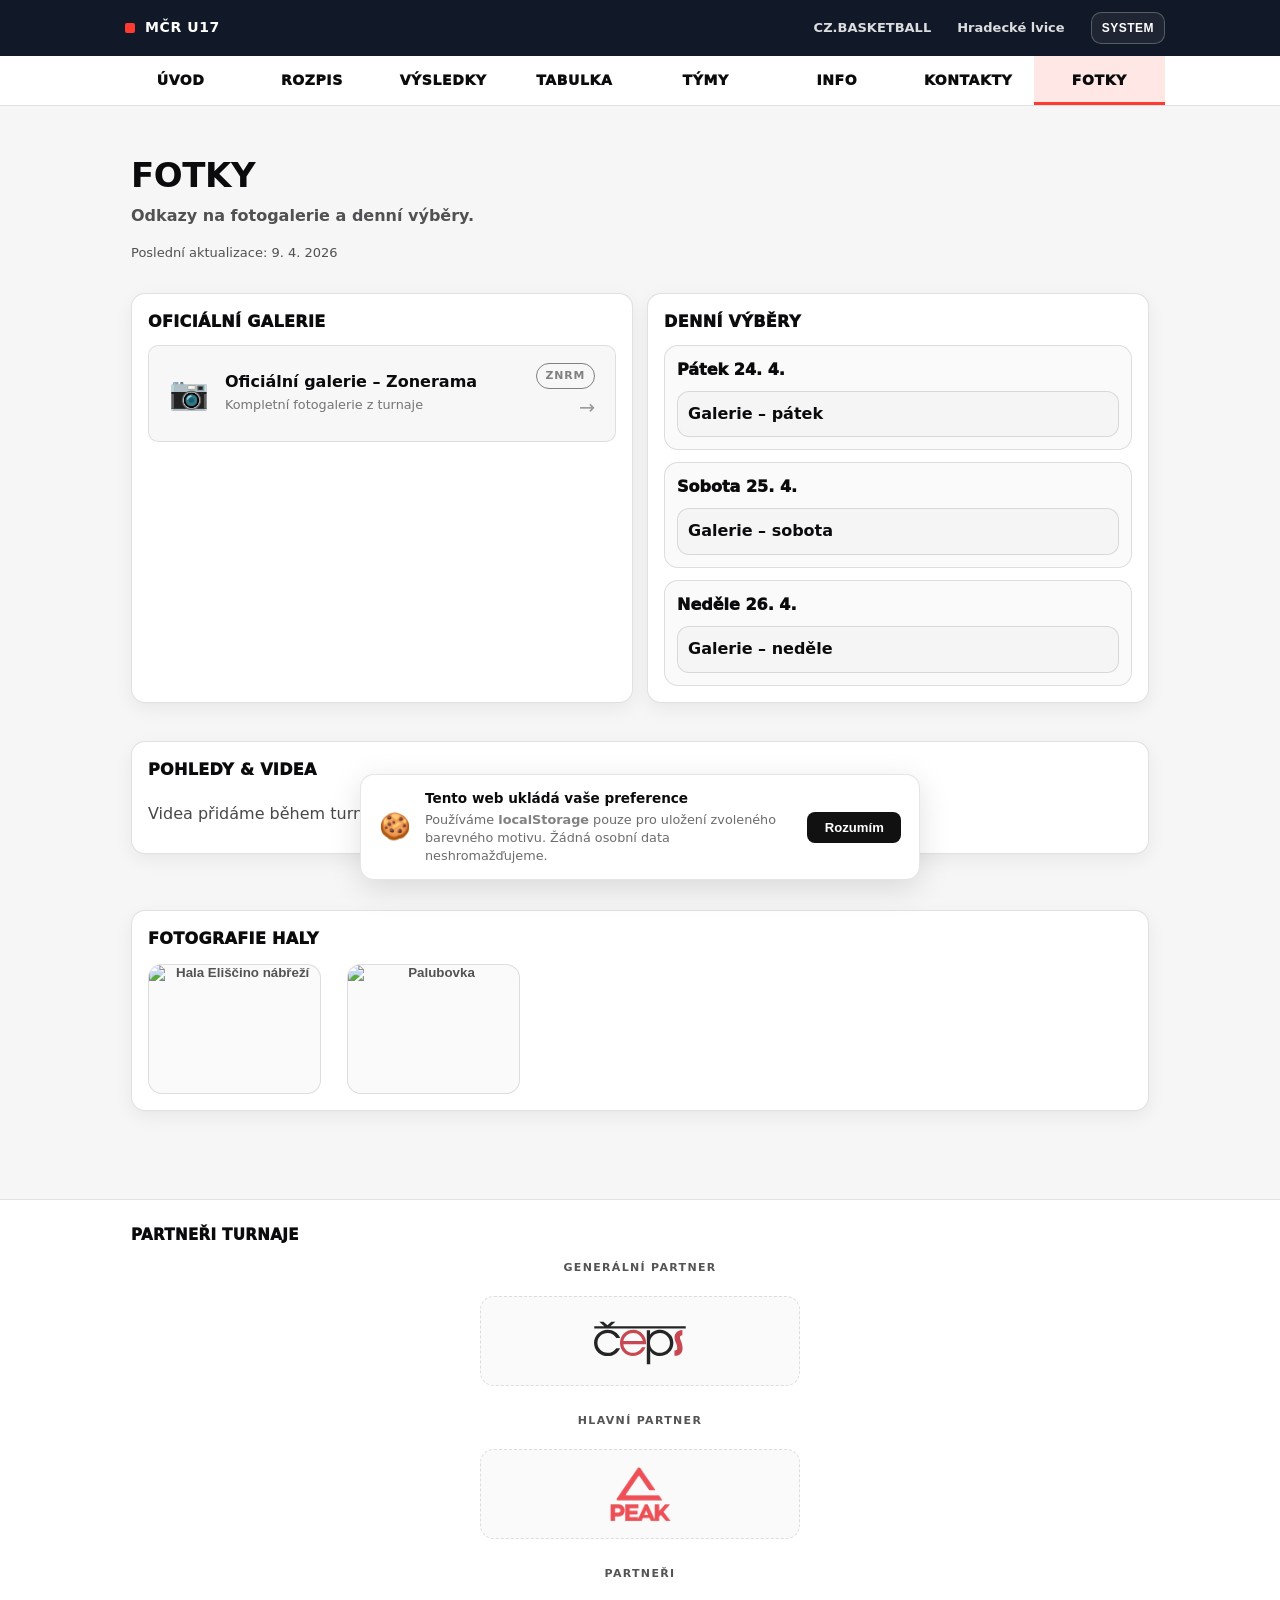
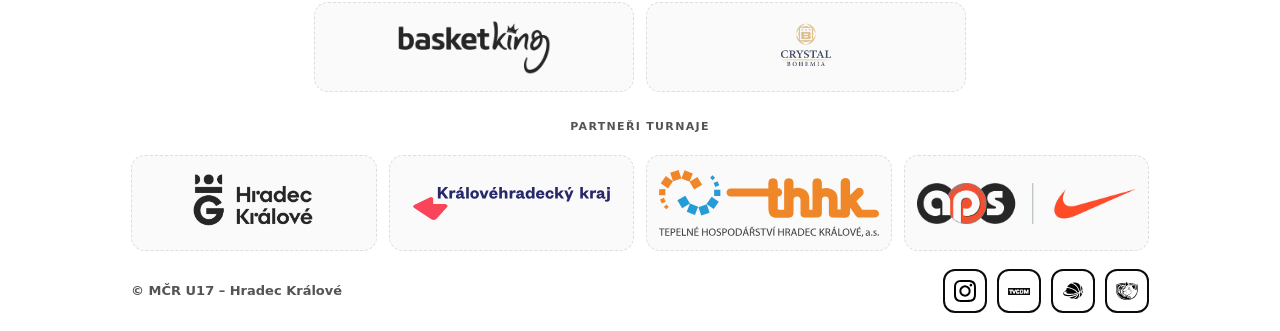
==== pages/fotky.html @ 093370e8 "feat: Add cookie consent management and team data for tournament - Implement cookie consent function" ====
<!DOCTYPE html>
<html lang="cs">
<head>
  <meta charset="UTF-8">
  <meta name="viewport" content="width=device-width, initial-scale=1.0">
  <title>Fotky | MČR U17 – dívky</title>
  <meta name="description" content="Fotogalerie a odkazy na galerie z MČR U17 dívek v basketbalu.">
  <link rel="icon" href="../assets/img/favicon.ico">
  <link rel="icon" type="image/png" sizes="16x16" href="../assets/img/favicon-16x16.png">
  <link rel="icon" type="image/png" sizes="32x32" href="../assets/img/favicon-32x32.png">
  <link rel="apple-touch-icon" sizes="180x180" href="../assets/img/apple-touch-icon.png">
  <link rel="stylesheet" href="../assets/css/base.css">
  <link rel="stylesheet" href="../assets/css/screen.css" media="screen">
  <link rel="stylesheet" href="../assets/css/dark.css">
  <link rel="stylesheet" href="../assets/css/print.css" media="print">
  <link rel="stylesheet" href="../assets/css/preferences.css">
</head>

<body class="page-fotky">
  <!-- TOPBAR -->
  <div class="topbar">
    <div class="wrap topbar__inner">
      <div class="brand">
        <span class="brand__dot"></span>
        <a class="brand__name" href="../index.html">MČR U17</a>
      </div>

      <div class="topright">
        <div class="toplinks">
          <a href="https://www.cbf.cz/" target="_blank" rel="noopener">CZ.BASKETBALL</a>
          <a href="https://www.hradeckelvice.cz/" target="_blank" rel="noopener">Hradecké lvice</a>
        </div>

        <button class="themebtn" id="themeToggle" type="button" aria-label="Přepnout motiv">DARK</button>
        <button class="menubtn" id="menuToggle" type="button" aria-label="Otevřít menu">☰</button>
      </div>
    </div>
  </div>

  <!-- MOBILE MENU OVERLAY -->
  <div class="menu" id="mobileMenu" aria-hidden="true">
    <div class="menu__backdrop" data-close></div>

    <div class="menu__panel" role="dialog" aria-modal="true" aria-label="Menu">
      <div class="menu__head">
        <div class="menu__title">Menu</div>
        <button class="menu__close" type="button" data-close aria-label="Zavřít menu">✕</button>
      </div>

      <div class="menu__links">
        <a class="menu__link" href="../index.html">Úvod</a>
        <a class="menu__link" href="rozpis.html">Rozpis</a>
        <a class="menu__link" href="vysledky.html">Výsledky</a>
        <a class="menu__link" href="tabulka.html">Tabulka</a>
        <a class="menu__link" href="tymy.html">Týmy</a>
        <a class="menu__link" href="info.html">Info</a>
        <a class="menu__link is-active" href="kontakty.html">Kontakty</a>
        <a class="menu__link is-active" href="fotky.html">Fotky</a>
      </div>
    </div>
  </div>

  <!-- NAV -->
  <nav class="nav">
    <div class="wrap nav__inner">
      <a class="nav__item" href="../index.html">Úvod</a>
      <a class="nav__item" href="rozpis.html">Rozpis</a>
      <a class="nav__item" href="vysledky.html">Výsledky</a>
      <a class="nav__item" href="tabulka.html">Tabulka</a>
      <a class="nav__item" href="tymy.html">Týmy</a>
      <a class="nav__item" href="info.html">Info</a>
      <a class="nav__item" href="kontakty.html">Kontakty</a>
      <a class="nav__item is-active" href="fotky.html">Fotky</a>
    </div>
  </nav>

  <main class="wrap">
    <section class="pagehead">
      <h1 class="h1">Fotky</h1>
      <p class="lead">Odkazy na fotogalerie a denní výběry.</p>

      <p class="mini" id="media-status">Načítám…</p>
      <p class="mini" id="media-updated" style="display:none;"></p>
    </section>

    <section class="grid">
      <div class="card">
        <h2 class="h2">Oficiální galerie</h2>
        <div class="linklist" id="featured-links"></div>
      </div>

      <div class="card">
        <h2 class="h2">Denní výběry</h2>
        <div id="day-links" class="daylist"></div>
      </div>
    </section>

    <section class="card">
      <h2 class="h2">Pohledy &amp; videa</h2>
      <div id="clips" class="clips"></div>
    </section>

    <section class="card">
      <h2 class="h2">Fotografie haly</h2>
      <div class="gallery" id="gallery-grid"></div>
    </section>
  </main>

<footer class="footer">
  <div class="wrap footer__wrap">

    <div class="partners">
      <div class="partners__title">Partneři turnaje</div>

<div class="partners__general-label">Generální partner</div>
<div class="partners__general">
  <a class="partner" href="https://www.ceps.cz" target="_blank" rel="noopener" aria-label="ČEPS">
    <img src="../assets/img/partners/logo-ceps.svg" alt="ČEPS" loading="lazy">
  </a>
</div>

<div class="partners__general-label" style="margin-top:14px;">Hlavní Partner</div>
<div class="partners__general">
  <a class="partner" href="" target="_blank" rel="noopener" aria-label="PEAK">
    <img src="../assets/img/partners/logo-peak.avif" alt=PEAK" loading="lazy">
  </a>
</div>

<div class="partners__general-label" style="margin-top:14px;">Partneři</div>
<div class="partners__general">
  <a class="partner" href="https://www.basketking.cz/" target="_blank" rel="noopener" aria-label="Basketking.cz">
    <img src="../assets/img/partners/logo-basketking.webp" alt="Basketking.cz" loading="lazy">
  </a>
  <a class="partner" href="https://www.crystal-bohemia.com/en" target="_blank" rel="noopener" aria-label="Crystal Bohemia">
    <img src="../assets/img/partners/logo-crystalBohemia.png" alt="Crystal Bohemia" loading="lazy">
  </a>
</div>

<div class="partners__general-label" style="margin-top:14px;">Partneři turnaje</div>
<div class="partners__row">
  <a class="partner" href="https://www.hradeckralove.org" target="_blank" rel="noopener" aria-label="Statutární město Hradec Králové">
    <img src="../assets/img/partners/logo-hk-black.png" alt="Statutární město Hradec Králové" loading="lazy">
  </a>
  <a class="partner" href="https://www.khk.cz" target="_blank" rel="noopener" aria-label="Královéhradecký kraj">
    <img src="../assets/img/partners/logo-khk.svg" alt="Královéhradecký kraj" loading="lazy">
  </a>
  <a class="partner" href="https://www.thhk.cz" target="_blank" rel="noopener" aria-label="THHK">
    <img src="../assets/img/partners/logo-thhk.svg" alt="Tepelné hospodářství Hradec Králové" loading="lazy">
  </a>
  <a class="partner" href="https://www.athleteps.eu" target="_blank" rel="noopener" aria-label="APS / Nike">
    <img src="../assets/img/partners/logo-aps.png" alt="APS / Nike" loading="lazy">
  </a>
</div>
    </div>

    <div class="footer__bar">
      <div class="footer__left">© MČR U17 – Hradec Králové</div>

      <div class="socialbar" aria-label="Odkazy">
        <a class="socialbtn" href="https://www.instagram.com/mcrU17.cz/" target="_blank" rel="noopener" aria-label="Instagram">
          <img src="../assets/img/social/instagram.svg" onerror="this.style.display='none'" alt="Instagram">
        </a>
        <a class="socialbtn socialbtn--tvcom" href="https://www.tvcom.cz/" target="_blank" rel="noopener" aria-label="TVcom">
          <img src="../assets/img/social/tvcom.svg" alt="TVcom">
        </a>
        <a class="socialbtn" href="https://www.cbf.cz/" target="_blank" rel="noopener" aria-label="ČBF">
          <img src="../assets/img/social/cbf.svg" onerror="this.style.display='none'" alt="ČBF">
        </a>
        <a class="socialbtn" href="https://www.hradeckelvice.cz/" target="_blank" rel="noopener" aria-label="Hradecké lvice">
          <img src="../assets/img/social/lvice.svg" onerror="this.style.display='none'" alt="Hradecké lvice">
        </a>
      </div>
    </div>
  </div>
</footer>

  <script src="../assets/js/fotky.js"></script>
  <script src="../assets/js/theme.js"></script>
  <script src="../assets/js/menu.js"></script>
  <script src="../assets/js/preferences.js"></script>

</body>
</html>
---- assets/css/base.css ----
/* =========================
   MČR U15 – style.css (clean)
   ========================= */

/* ----- Tokens ----- */
:root{
  --bg: #f6f6f7;
  --ink: #0b0b0e;
  --muted: rgba(11,11,14,.70);
  --line: rgba(11,11,14,.12);
  --card: #ffffff;

  --accent: #ff3b30;      /* červená */
  --accentB: #ffb000;     /* highlight */
  --accent2: #111827;     /* topbar */
  --blue: #2b7fff;        /* hover/link */

  /* --- Radius system --- */
  --r-xs: 10px;   /* malé prvky (tagy, malé buttony) */
  --r-sm: 12px;   /* tlačítka / menší karty */
  --r-md: 14px;   /* karty standard */
  --r-lg: 18px;   /* velké bloky (hero) */
  --r-pill: 999px;

  /* --- Shadow system (light) --- */
  --sh-sm: 0 6px 18px rgba(0,0,0,.06);
  --sh-md: 0 12px 30px rgba(0,0,0,.10);

}

*{ box-sizing:border-box; }
html,body{ margin:0; padding:0; }

body{
  font-family: system-ui, -apple-system, Segoe UI, Roboto, Arial, sans-serif;
  background: var(--bg);
  color: var(--ink);
  line-height: 1.55;
  min-height: 100vh;
  display: flex;
  flex-direction: column;
}

body > main {
  width: 100%;
}

.footer{
  margin-top: auto;
}

/* ----- Layout ----- */
.wrap{
  max-width: 1050px;
  margin: 0 auto;
  padding: 0 16px;
  position: relative;
}

.pagehead{ margin: 18px 0 20px; }
.pagehead .lead{ max-width: 700px; }

/* ----- Typography ----- */
.h1{
  margin: 0 0 8px;
  font-size: 34px;
  line-height: 1.05;
  letter-spacing: -0.4px;
  text-transform: uppercase;
}
.h2{
  margin: 0 0 10px;
  text-transform: uppercase;
  letter-spacing: .35px;
  font-size: 16px;
  font-weight: 950;
}

.lead{
  margin: 0 0 14px;
  color: var(--muted);
  font-weight: 700;
}

.muted{ color: var(--muted); margin: 0; margin-bottom: 15px; }
.mini{
  margin-top: 10px;
  font-size: 13px;
  color: var(--muted);
}

/* ----- Topbar ----- */
.topbar{ background: var(--accent2); color:#fff; }
.topbar__inner{
  display:flex;
  align-items:center;
  justify-content:space-between;
  gap:12px;
  padding: 10px 0;
}

.brand{
  display:flex;
  align-items:center;
  gap:10px;
}
.brand__dot{
  width:10px; height:10px;
  background: var(--accent);
  border-radius: 2px;
  display:inline-block;
}
.brand__name{
  color:#fff;
  text-decoration:none;
  font-weight: 900;
  letter-spacing: .6px;
  text-transform: uppercase;
  font-size: 14px;
}

.topright{
  display:flex;
  align-items:center;
  gap:26px;
}
.toplinks{ display:flex; gap:26px; flex-wrap:wrap; }
.toplinks a{
  color: rgba(255,255,255,.85);
  text-decoration:none;
  font-weight: 800;
  font-size: 13px;
}
.toplinks a:hover{ color:#fff; }

.themebtn{
  border: 1px solid rgba(255,255,255,.25);
  background: rgba(255,255,255,.06);
  color:#fff;
  font-weight: 900;
  letter-spacing:.5px;
  text-transform: uppercase;
  font-size: 12px;
  padding: 8px 10px;
  border-radius: 10px;
  cursor:pointer;
  transition: transform .12s ease, background .12s ease;
}
.themebtn:hover{
  background: rgba(255,255,255,.12);
  transform: translateY(-1px);
}

/* ----- Nav ----- */
.nav{
  position: sticky;
  top: 0;
  z-index: 20;
  background: #fff;
  border-bottom: 1px solid var(--line);
  margin-bottom: 24px;
}
.nav__inner{
  display:flex;
  justify-content: space-between;
  gap: 0;
  padding: 0;
}
.nav__item{
  flex: 1;
  text-align:center;
  text-decoration:none;
  color: var(--ink);
  font-weight: 950;
  text-transform: uppercase;
  letter-spacing: .6px;
  font-size: 14px;
  padding: 14px 8px;
  border-radius: 0;
  border: none;
  transition: background .12s ease, transform .12s ease;
}
.nav__item:hover{ background: rgba(0,0,0,.04); }
.nav__item.is-active{
  background: rgba(255,59,48,.12);
  box-shadow: inset 0 -3px 0 var(--accent);
}

/* ----- Hero / homepage ----- */
.hero{
  overflow: hidden;
  display:grid;
  grid-template-columns: 1.35fr .65fr;
  gap: 14px;
  padding: 18px 0 14px;
  margin-top: 12px;
}
.hero__note{
  border-left: 4px solid var(--accent);
  padding: 10px 12px;
  background: #fff;
  border-radius: 12px;
  border: 1px solid var(--line);
  color: var(--muted);
}

/* ----- Buttons ----- */
.cta{
  display:flex;
  gap:10px;
  flex-wrap:wrap;
  margin-bottom: 12px;
}
.btn{
  display:inline-flex;
  align-items:center;
  justify-content:center;
  padding: 11px 14px;
  border-radius: var(--r-sm);
  border: 2px solid var(--ink);
  font-weight: 950;
  text-transform: uppercase;
  letter-spacing: .4px;
  font-size: 13px;
  text-decoration:none;
  transition: transform .12s ease, box-shadow .12s ease, background .12s ease, border-color .12s ease;
}
.btn--primary{
  background: var(--accent);
  border-color: var(--accent);
  color: #0b0b0e;
  box-shadow: 0 14px 28px rgba(255,59,48,.18);
}
.btn--primary:hover{
  transform: translateY(-1px);
  box-shadow: 0 18px 34px rgba(255,59,48,.24);
}
.btn--ghost{
  background: #fff;
  color: var(--ink);
}
.btn--ghost:hover{
  background: rgba(43,127,255,.08);
  border-color: rgba(43,127,255,.35);
  transform: translateY(-1px);
}

/* ----- Panels / cards ----- */
.panel{
  background: var(--card);
  border: 1px solid var(--line);
  border-radius: var(--r-md);
  padding: 14px;
  justify-items: center;
}
.panel__title{
  font-weight: 950;
  text-transform: uppercase;
  letter-spacing: .5px;
  font-size: 13px;
  margin-bottom: 10px;
}
.kv{ display:grid; gap:10px; }
.kv__row{
  display:flex;
  justify-content:space-between;
  gap:10px;
  padding: 10px 10px;
  border-radius: 12px;
  border: 1px solid var(--line);
  background: rgba(0,0,0,.02);
}
.kv__row span{ color: var(--muted); font-weight:700; }
.kv__row strong{ font-weight:950; }

.grid{
  display:grid;
  grid-template-columns: 1fr 1fr;
  gap: 14px;
  padding: 8px 0 18px;
  margin-bottom: 20px;
}
.card{
  overflow:hidden;
  background: var(--card);
  border: 1px solid var(--line);
  border-radius: var(--r-md);
  padding: 16px;
  box-shadow: var(--sh-sm);
}
.card--accent{
  border-color: rgba(255,59,48,.28);
  box-shadow: 0 12px 30px rgba(255,59,48,.08);
}

.list{ margin:0; padding-left: 18px; }
.list li{ margin: 7px 0; }

/* =========================
   INFO page – polish (cards)
   ========================= */

/* Info cards: cleaner spacing + subtle accent bar */
.page-info #info-cards .card{
  position: relative;
  padding: 18px;
  border-radius: var(--r-lg);
  box-shadow: var(--sh-md);
}

.page-info #info-cards .card::before{
  content:"";
  position:absolute;
  left: 0;
  right: 0;
  top: 0;
  height: 4px;
  background: rgba(255,59,48,.55);
}

@media (hover: hover){
  .page-info #info-cards .card{
    transition: transform .12s ease, box-shadow .12s ease, border-color .12s ease;
  }
  .page-info #info-cards .card:hover{
    transform: translateY(-2px);
    border-color: rgba(11,11,14,.16);
    box-shadow: 0 18px 44px rgba(0,0,0,.12);
  }
}

/* Consistent card titles + optional badge */
.page-info #info-cards .card h2,
.page-info #info-cards .card h3{
  display:flex;
  align-items: center;
  gap: 10px;
  margin: 0 0 12px;
  font-size: 26px;
  letter-spacing: -0.2px;
}

.page-info #info-cards .card h2 .badge,
.page-info #info-cards .card h3 .badge{
  padding: 4px 10px;
  font-size: 11px;
  letter-spacing: .3px;
  background: rgba(43,127,255,.10);
  border-color: rgba(43,127,255,.28);
}

/* Replace default bullets with tighter, clearer list */
.page-info #info-cards ul{
  margin: 0;
  padding: 0;
  list-style: none;
}

.page-info #info-cards li{
  display:flex;
  gap: 10px;
  align-items: flex-start;
  padding: 7px 0;
}

.page-info #info-cards li::before{
  flex: 0 0 auto;
  margin-top: 1px;
  color: var(--muted);
  font-weight: 950;
  line-height: 1;
}

/* Links inside info cards: make them feel like actions */
.page-info #info-cards a{
  font-weight: 900;
  text-decoration-thickness: 2px;
  text-underline-offset: 3px;
}

/* ----- Tables wrapper ----- */
.tablewrap{
  width: 100%;
  overflow-x: auto;
  -webkit-overflow-scrolling: touch;
  border-radius: 14px;
  border: 1px solid var(--line);
}

/* ----- Schedule tables (rozpis + results) ----- */
.schedule{
  width: 100%;
  border-collapse: collapse;
  background: var(--card);
  table-layout: auto; /* KEY: aligned columns */
}

.schedule th,
.schedule td{
  padding: 12px 10px;
  border-bottom: 1px solid var(--line);
  text-align: left;
  white-space: nowrap;
  overflow: hidden;
  text-overflow: ellipsis;
  line-height: 1.6;
  vertical-align: middle;
}

.schedule th{
  font-size: 12px;
  letter-spacing: .4px;
  text-transform: uppercase;
  font-weight: 950;
  color: var(--muted);
  background: rgba(0,0,0,.02);
}

.schedule tr:last-child td{ border-bottom: none; }

/* Allow wrapping for "Zápas" column (default 3rd col) */
.schedule td:nth-child(3){ white-space: normal; }

/* Results helper */
.results .score{ font-weight: 400; }

/* Pills (Hala) */
.pill{
  display:inline-flex;
  align-items:center;
  gap: 8px;
  padding: 6px 10px;
  border-radius: 999px;
  font-weight: 950;
  letter-spacing: .2px;
  font-size: 12px;
  border: 1px solid var(--line);
  background: rgba(0,0,0,.02);
}
.pill--h1{
  border-color: rgba(255,59,48,.35);
  background: rgba(255,59,48,.10);
}
.pill--h2{
  border-color: rgba(43,127,255,.35);
  background: rgba(43,127,255,.10);
}

/* Badges (FIN/LIVE/SCHEDULED) */
.badge{
  display:inline-flex;
  align-items:center;
  justify-content:center;
  padding: 6px 10px;
  border-radius: 999px;
  border: 1px solid var(--line);
  background: rgba(0,0,0,.02);
  font-weight: 950;
  font-size: 12px;
  letter-spacing: .3px;
}
.badge--fin{
  border-color: rgba(34,197,94,.35);
  background: rgba(34,197,94,.12);
  color: #16a34a;
}

[data-theme="dark"] .badge--fin{
  border-color: rgba(34,197,94,.3);
  background: rgba(34,197,94,.1);
  color: #4ade80;
}

tr.is-fin {
  background: rgba(34,197,94,.06);
}

table.schedule.results tr.is-fin {
  background: rgba(34,197,94,.06);
}
.badge--live{
  border-color: rgba(255,59,48,.35);
  background: rgba(255,59,48,.12);
}

/* Special wrapping for play-off tables where "Zápas" is 4th column */
#tbl-playoff td:nth-child(4),
#tbl-rozpis-nedele td:nth-child(4){
  white-space: normal;
}

/* ----- LIVE row pulse (REC vibe) ----- */
tr.is-live{
  background: rgba(239,68,68,.10);
}

tr.is-live td.score{
  font-weight: 800;
}

/* Výsledky/rozpis – skóre: sjednotit výšku řádku */
td.score{
  display: table-cell;     /* vrátí to do normálu */
  vertical-align: middle;
  line-height: 1;
}

td.score > *{
  line-height: 1;
}

tr.is-live td.score::before{
  content:"";
  display:inline-block;
  width:10px;
  height:10px;
  margin-right:10px;
  border-radius:50%;
  background: red;
  animation: liveDot 1s infinite;
  vertical-align: middle;
}

/* ----- LIVE row pulse (REC vibe) – jen výsledky ----- */
table.schedule.results tr.is-live{
  animation: liveRow 1.2s infinite;
}

table.schedule.results tr.is-live td.score{
  font-weight: 800;
}

table.schedule.results tr.is-live td.score::before{
  content:"";
  display:inline-block;
  width:10px;
  height:10px;
  margin-right:10px;
  border-radius:50%;
  background: red;
  animation: liveDot 1s infinite;
  vertical-align: middle;
}

table.schedule.results tbody tr.is-focus{
  outline: 2px solid rgba(59,130,246,.55);
  background: rgba(59,130,246,.10);
  box-shadow: 0 0 0 6px rgba(59,130,246,.06);
}

@keyframes liveDot{
  0%,100%{ opacity:1; }
  50%{ opacity:.15; }
}
@keyframes liveRow{
  0%,100%{ background-color: rgba(255,0,0,.06); }
  50%{ background-color: rgba(255,0,0,0); }
}

/* =========================================
   TABULKY – WEB (rozpis + výsledky)
   ========================================= */

/* ČAS – u kraje, centrovaný */
table.schedule th.col-time,
table.schedule td.col-time {
  text-align: left;
  white-space: nowrap;
}

/* HALA – u kraje, centrovaná */
table.schedule th.col-hall,
table.schedule td.col-hall {
  text-align: center !important;
}

/* ZÁPAS – hlavní obsah, vlevo */
table.schedule th.col-match,
table.schedule td.col-match {
  text-align: center;
}

/* SKUPINA / FÁZE – střed */
table.schedule th.col-group,
table.schedule td.col-group {
  text-align: center;
}

/* SKÓRE – střed */
table.schedule th.col-score,
table.schedule td.col-score {
  text-align: center;
}

/* ODKAZY – doprava (jen rozpis) */
table.schedule th.col-links,
table.schedule td.col-links {
  text-align: right;
  white-space: nowrap;
}

/* ----- Teams / lists / photos helpers ----- */
.stack{ display:grid; gap: 14px; margin: 14px 0 24px; }

.teamlist{ display:grid; gap: 10px; }
.teamitem{
  display:flex;
  align-items:center;
  gap: 10px;
  text-decoration:none;
  border: 1px solid var(--line);
  border-radius: 12px;
  padding: 10px 12px;
  background: rgba(0,0,0,.02);
  color: var(--ink);
}
.teamitem:hover{ background: rgba(0,0,0,.03); }

.teamlogo{
  width: 38px; height: 38px;
  border-radius: 12px;
  display:flex; align-items:center; justify-content:center;
  font-weight: 950;
  border: 1px solid var(--line);
  background: #fff;
}
.teamlogo--ph{ color: var(--muted); }

.teamname{ font-weight: 900; }

.teamhead{
  display:flex;
  align-items:center;
  gap: 12px;
  margin-bottom: 10px;
}

.teammeta{
  display:grid;
  grid-template-columns: repeat(3, 1fr);
  gap: 10px;
  margin-top: 12px;
}
.kvline{
  border: 1px solid var(--line);
  border-radius: 12px;
  padding: 10px 12px;
  background: rgba(0,0,0,.02);
  display:flex;
  justify-content: space-between;
  gap: 10px;
}
.kvline span{ color: var(--muted); font-weight: 700; }
.kvline strong{ font-weight: 950; }

.linklist{ display:grid; gap: 10px; margin-top: 10px; }
.linkitem{
  display:block;
  text-decoration:none;
  border: 1px solid var(--line);
  border-radius: 12px;
  padding: 12px 12px;
  background: rgba(0,0,0,.02);
  color: var(--ink);
  font-weight: 900;
}
.linkitem:hover{ background: rgba(0,0,0,.03); }

.gallery{
  margin-top: 12px;
  display:grid;
  grid-template-columns: repeat(3, 1fr);
  gap: 10px;
}
.thumb{
  border: 1px dashed var(--line);
  border-radius: 14px;
  height: 130px;
  background: rgba(0,0,0,.02);
  display:flex;
  align-items:center;
  justify-content:center;
  text-decoration:none;
  color: var(--muted);
  font-weight: 900;
}

/* ----- Mobile menu overlay ----- */
.menubtn{
  display:none;
  border: 1px solid rgba(255,255,255,.25);
  background: rgba(255,255,255,.06);
  color:#fff;
  font-weight: 900;
  font-size: 18px;
  padding: 7px 10px;
  border-radius: 10px;
  cursor:pointer;
}
.menubtn:hover{ background: rgba(255,255,255,.12); }

.menu{
  position: fixed;
  inset: 0;
  display: none;
  z-index: 1000;
}

.menu.is-open{ display:block; }

.menu{ pointer-events:none; }
.menu.is-open{ pointer-events:auto; }

.menu__backdrop{
  position:absolute;
  inset:0;
  background: rgba(0,0,0,.45);
}

.menu__panel{
  position:absolute;
  top:0; right:0;
  height:100%;
  width: min(360px, 88vw);
  background:#fff;
  border-left: 1px solid var(--line);
  box-shadow: -20px 0 60px rgba(0,0,0,.20);
  padding: 14px;
  display:flex;
  flex-direction: column;
  transform: translateX(12px);
  opacity: 0;
  transition: transform .14s ease, opacity .14s ease;
}
.menu.is-open .menu__panel{
  transform: translateX(0);
  opacity: 1;
}

.menu__head{
  display:flex;
  align-items:center;
  justify-content: space-between;
  gap: 12px;
  padding-bottom: 10px;
  border-bottom: 1px solid var(--line);
}

.menu__title{
  font-weight: 950;
  text-transform: uppercase;
  letter-spacing: .5px;
}

.menu__close{
  border: 1px solid var(--line);
  background: rgba(0,0,0,.02);
  border-radius: 10px;
  padding: 8px 10px;
  cursor:pointer;
  font-weight: 950;
}

.menu__links{
  padding-top: 12px;
  display:grid;
  gap: 10px;
}

.menu__link{
  text-decoration:none;
  color: var(--ink);
  font-weight: 950;
  text-transform: uppercase;
  letter-spacing: .5px;
  border: 1px solid var(--line);
  border-radius: 12px;
  padding: 12px 12px;
  background: rgba(0,0,0,.02);
}
.menu__link:hover{ background: rgba(0,0,0,.03); }

/* ----- Footer ----- */
.footer{
  margin-top: 32px;
  padding: 24px 0 18px;
  border-top: 1px solid var(--line);
  background: #fff;
}
.footer__wrap{
  display:flex;
  flex-direction: column;
  gap: 18px;
}
.footer__bar{
  display: flex;
  align-items: center;
  justify-content: space-between;
  gap: 14px;
  flex-wrap: nowrap;
}
.footer__left{
  font-size: 13px;
  font-weight: 650;
  color: var(--muted);
}

.partners{
  display:flex;
  flex-direction: column;
  gap: 12px;
}
.partners__title{
  font-weight: 950;
  text-transform: uppercase;
  letter-spacing: .4px;
  font-size: 15px;
}
.partners__row{
  display:grid;
  grid-template-columns: 1fr 1fr 1fr 1fr;
  gap: 12px;
}

/* Generální partner – celá šířka */
.partners__general {
  gap: 12px;
  display: flex;
  justify-content: center;
}

.partners__general-label {
  font-size: 11px;
  font-weight: 700;
  letter-spacing: .12em;
  text-transform: uppercase;
  color: var(--muted);
  text-align: center;
  margin-bottom: 8px;
}

.partners__general .partner {
  max-width: 320px;
  width: 100%;
  padding: 16px 32px;
}

.partners__general .partner img {
  height: 56px;
}

.partners__section-label {
  font-size: 11px;
  font-weight: 700;
  letter-spacing: .12em;
  text-transform: uppercase;
  color: var(--muted);
  margin-bottom: 4px;
}

.partner{
  border: 1px dashed var(--line);
  border-radius: 14px;
  padding: 12px;
  background: rgba(0,0,0,.02);
  display:flex;
  align-items:center;
  justify-content:center;
  text-decoration:none;
}
.partner--main{ border-style: solid; }
.partner img{
  width: 100%;
  height: 70px;
  object-fit: contain;
  opacity: .85;
}
.partner:hover img{ opacity: 1; }

.partners__note{
  font-size: 13px;
  color: var(--muted);
}

.socialbar{
  display:flex;
  align-items:center;
  gap: 10px;
}
.socialbtn{
  width: 44px;
  height: 44px;
  border-radius: 12px;
  border: 2px solid var(--ink);
  display:flex;
  align-items:center;
  justify-content:center;
  background: #fff;
  transition: transform .12s ease, background .12s ease;
}
.socialbtn:hover{
  transform: translateY(-1px);
  background: rgba(0,0,0,.04);
}
.socialbtn img{
  width: 22px;
  height: 22px;
  object-fit: contain;
  display:block;
}
.socialbtn--tvcom img{ opacity: .95; }

/* ===== FOOTER FIX (force layout) ===== */
.footer__bar{
  display: flex !important;
  align-items: center !important;
  justify-content: space-between !important;
  flex-wrap: nowrap !important;   /* <- tohle je klíč */
  gap: 14px !important;
}

.footer__left{
  white-space: nowrap;
}

.socialbar{
  margin-left: auto;              /* <- tlačí ikony doprava */
  justify-content: flex-end;
}

.socialbtn{
  flex: 0 0 auto;                 /* <- aby se tlačítka nemačkala */
}

/* SKÓRE buňka: nic neschovávat */
table.schedule.results td.score{
  font-weight: 400;
}

table.schedule.results td.score .score-main{
  font-weight: 800;
}

table.schedule.results td.score .qgrid th,
table.schedule.results td.score .qgrid td{
  font-weight: 400;
}

/* SKÓRE: total nad quarters + centrovat
.scorewrap--stack{
  display: grid;
  grid-template-rows: auto auto;
  gap: 10px;
  justify-items: center;
  align-items: center;
  width: 100%;
}

.scorewrap--stack .scorewrap__total{
  font-size: 28px;
  font-weight: 950;
  line-height: 1;
  letter-spacing: -0.3px;
  white-space: nowrap;
}

/* quarters část
.scorewrap--stack .qscore{
  display: grid;
  justify-items: center;
  gap: 8px;
}

/* Q1–Q4 centrovat
.scorewrap--stack .qscore__head{
  display: grid;
  grid-template-columns: repeat(4, 42px);
  gap: 8px;
  justify-content: center;
  text-align: center;
  font-weight: 900;
  font-size: 12px;
  color: var(--muted);
}

/* 2 řádky týmů + Q boxy
.scorewrap--stack .qscore__rows{
  display: grid;
  grid-template-columns: 86px repeat(4, 42px);
  gap: 8px;
  align-items: center;
  justify-content: center;
}

.scorewrap--stack .qscore__team{
  font-weight: 950;
  text-align: right;
  white-space: nowrap;
  overflow: hidden;
  text-overflow: ellipsis;
}

.scorewrap--stack .qscore__box{
  width: 42px;
  height: 34px;
  border-radius: 12px;
  border: 1px solid var(--line);
  background: rgba(0,0,0,.02);
  font-weight: 950;
  display: flex;
  align-items: center;
  justify-content: center;
}

/* Mobil: ještě menší

*/

/* =========================
   TEAMS ACCORDION VOL. 1
   ========================= */

.team{
  padding: 0; /* ať toggle tvoří "hlavičku" karty */
}

.team__toggle{
  all: unset;
  cursor: pointer;
  width: 100%;
  display:flex;
  align-items:center;
  justify-content: space-between;
  gap: 14px;
  padding: 16px;
}

.team__toggle:focus-visible{
  outline: 3px solid rgba(43,127,255,.35);
  outline-offset: 3px;
  border-radius: 16px;
}

.team__chev{
  font-size: 18px;
  line-height: 1;
  opacity: .75;
  transition: transform .18s ease;
  flex: 0 0 auto;
}

.team__toggle[aria-expanded="true"] .team__chev{
  transform: rotate(180deg);
}

.team__body{
  padding: 0 16px 16px;
}

.team__body[hidden]{ display: none; }

/* =========================
   TEAMS – ACCORDION BUTTON VOL. 2
   =========================

.team__head{
  display:flex;
  align-items:center;
  justify-content: space-between;
  gap: 12px;
}

.team__toggle{
  display:inline-flex;
  align-items:center;
  gap: 8px;
  padding: 8px 12px;
  border-radius: 999px;
  border: 1px solid var(--line);
  background: rgba(0,0,0,.02);
  font-weight: 900;
  font-size: 12px;
  letter-spacing: .3px;
  text-transform: uppercase;
  cursor: pointer;
}

.team__toggle:hover{
  background: rgba(0,0,0,.04);
}

.team__toggle:focus-visible{
  outline: 3px solid rgba(43,127,255,.35);
}

.team__chev{
  font-size: 16px;
  line-height: 1;
  transition: transform .18s ease;
}

.team__toggle[aria-expanded="true"] .team__chev{
  transform: rotate(180deg);
}

.team__toggle-text{
  white-space: nowrap;
}

/* Dark mode

/* ----- Rozpis: filtr týmů ----- */
.filters{
  display:flex;
  align-items:center;
  gap:10px;
  flex-wrap:wrap;
  margin-top: 10px;
}

.filters__label{
  font-size: 13px;
  color: var(--muted);
  font-weight: 800;
  text-transform: uppercase;
  letter-spacing: .35px;
}

.filters__select{
  flex: 1 1 240px;
  min-width: 180px;
  max-width: 100%;
  padding: 10px 12px;
  border-radius: 12px;
  border: 1px solid var(--line);
  background: #fff;
  font-weight: 800;
}

.filters__reset{
  flex: 0 0 auto;
  padding: 10px 12px;
  border-radius: 12px;
  border: 1px solid var(--line);
  background: rgba(0,0,0,.02);
  font-weight: 900;
  text-transform: uppercase;
  letter-spacing: .3px;
  cursor: pointer;
}

.filters__reset:hover{
  background: rgba(0,0,0,.04);
}

.filters__info{
  flex: 1 1 100%;
  font-size: 13px;
  color: var(--muted);
  padding-top: 2px;
}

/* Dark mode */

/* ===== Dark mode: select + options ===== */

/* aktivní / hover option (některé prohlížeče) */

/* Tabulka: prázdný stav */
.schedule .emptyrow td{
  color: var(--muted);
  font-style: italic;
}

/* === Day switcher: mobile-first === */
.day-switch{
  display:flex;
  gap:.5rem;
  flex-wrap:wrap;
  margin: .75rem 0 1rem;
}

.day-switch__btn{
  flex: 1 1 auto;
  min-width: 110px;
  padding: .75rem 1rem;
  border: 1px solid rgba(0,0,0,.15);
  border-radius: 999px;
  background: #fff;
  font-weight: 700;
  cursor: pointer;
  -webkit-tap-highlight-color: transparent;
}

/* Day switcher musí být vždy klikatelnej */
.day-switch{
  position: relative;
  z-index: 5;
}

.day-switch__btn{
  pointer-events: auto;
  touch-action: manipulation;
}

.day-switch__btn.is-active{
  border-color: rgba(0,0,0,.45);
  box-shadow: 0 1px 0 rgba(0,0,0,.10);
}

.day-switch__btn:focus-visible{
  outline: 2px solid rgba(0,0,0,.35);
  outline-offset: 2px;
}

/* Desktop: schovat přepínač, ukázat vše */

.schedule thead th{
  position: sticky;
  top: 0;
  background: inherit;
  z-index: 2;
}

/* fallback bez tříd – podle pozice */
table.schedule th:nth-child(1),
table.schedule td:nth-child(1) { text-align: center; } /* ČAS */

table.schedule th:nth-child(2),
table.schedule td:nth-child(2) { text-align: center; } /* HALA */

table.schedule th:nth-child(3),
table.schedule td:nth-child(3) { text-align: left; }   /* ZÁPAS */

table.schedule th:nth-child(4),
table.schedule td:nth-child(4) { text-align: center; } /* SKUPINA/FÁZE */

table.schedule th:nth-child(5),
table.schedule td:nth-child(5) { text-align: center; } /* SKÓRE / ODKAZY */


tr.is-live{
  background: rgba(239,68,68,.10);
}

/* LIVE badge v buňce ČAS */
tr.is-live td:first-child{
  position: relative;
  font-weight: 800;
}

/* PŮVODNÍ (špatně – platí i pro výsledky) */
/*
tr.is-live td:first-child::after{ ... }
*/

/* NOVĚ – jen pro rozpis (tabulky bez .results) */
table.schedule:not(.results) tr.is-live td:first-child::after{
  content: "LIVE";
  display: inline-block;
  margin-left: 8px;
  padding: 2px 6px;
  font-size: 11px;
  font-weight: 900;
  letter-spacing: .3px;
  color: #dc2626;
  border: 1px solid rgba(220,38,38,.4);
  border-radius: 999px;
  vertical-align: middle;
  animation: livePulse 1.2s infinite;
}

/* A případně i tu tučnost jen pro rozpis */
table.schedule:not(.results) tr.is-live td:first-child{
  position: relative;
  font-weight: 800;
}

table.schedule.results tr.is-live td:first-child::after{
  content: none !important;
}

@keyframes livePulse{
  0%,100%{ opacity:1; }
  50%{ opacity:.4; }
}

.livebar{ display:flex; align-items:center; gap:.75rem; margin:.5rem 0 1rem; }
#btnLive[disabled]{ opacity:.5; cursor:not-allowed; }
tr.is-next{ background: rgba(59,130,246,.08); outline: 1px solid rgba(59,130,246,.25); }

/* ========== ROZPIS: LIVE / NEXT highlight ========== */

/* DALŠÍ zápas */
table.schedule:not(.results) tbody tr.is-next{
  background: rgba(59,130,246,.10);
  outline: 1px solid rgba(59,130,246,.25);
}

table.schedule:not(.results) tbody tr.is-next td:first-child::after{
  content: "DALŠÍ";
  display: inline-block;
  margin-left: 8px;
  padding: 2px 6px;
  font-size: 11px;
  font-weight: 700;
  color: #2563eb;
  border: 1px solid rgba(37,99,235,.4);
  border-radius: 999px;
}

/* LIVE: lehké červené podbarvení řádku */
table.schedule:not(.results) tbody tr.is-live{
  background: rgba(239, 68, 68, .10);
  outline: 1px solid rgba(239, 68, 68, .18);
}

/* LIVE: levý pruh u času */
table.schedule:not(.results) tbody tr.is-live td:first-child{
  border-left: 4px solid rgba(220, 38, 38, .65);
  padding-left: 10px;
}

/* LIVE badge (pulzovat klidně může) */
table.schedule:not(.results) tbody tr.is-live td:first-child::after{
  content: "LIVE";
  display: inline-block;
  margin-left: 8px;
  padding: 2px 6px;
  font-size: 11px;
  font-weight: 900;
  letter-spacing: .3px;
  color: #dc2626;
  border: 1px solid rgba(220,38,38,.4);
  border-radius: 999px;
  vertical-align: middle;
  animation: livePulse 1.2s infinite;
}

/* NEXT: nech jak máš, jen sjednotím selektor */
table.schedule:not(.results) tbody tr.is-next{
  background: rgba(59,130,246,.08);
  outline: 1px solid rgba(59,130,246,.25);
}

/* Přetlač colgroup šířky pro sloupec ČAS */
#tbl-rozpis-patek col:first-child,
#tbl-rozpis-sobota col:first-child,
#tbl-rozpis-nedele col:first-child{
  width: 130px !important;
}

/* Rozpis: nikdy nebliká (jen výsledky můžou) */
#tbl-rozpis-patek tr.is-live,
#tbl-rozpis-sobota tr.is-live,
#tbl-rozpis-nedele tr.is-live{
  animation: none !important;
}

table.schedule:not(.results) tbody tr.is-live{
  background: rgba(239,68,68,.08);
}

table.schedule:not(.results) tbody tr.is-live td:first-child{
  border-left: 4px solid rgba(220, 38, 38, .65);
  padding-left: 10px;
}

table.schedule:not(.results) tr.is-live td:first-child{
  border-left: 4px solid rgba(220,38,38,.55);
  padding-left: 10px;
}

/* ROZPIS: badge pro NEXT (DALŠÍ) – viditelné i bez podbarvení řádku */
table.schedule:not(.results) tr.is-next td:first-child{
  position: relative;
  font-weight: 800;
}

table.schedule:not(.results) tr.is-next td:first-child::after{
  content: "DALŠÍ";
  display: inline-block;
  margin-left: 8px;
  padding: 2px 6px;
  font-size: 11px;
  font-weight: 900;
  letter-spacing: .3px;
  color: #1d4ed8;
  border: 1px solid rgba(29,78,216,.35);
  border-radius: 999px;
  vertical-align: middle;
}

/* === LIVE BAR === */
.livebar{
  display:flex;
  align-items:center;
  gap:12px;
  margin: 12px 0 20px;
  padding: 10px 14px;
  border-radius: 12px;
  background: rgba(0,0,0,.03);
}

.livebar__btn{
  display:flex;
  align-items:center;
  gap:8px;
  padding: 10px 14px;
  border-radius: 999px;
  border: 2px solid #111;
  background: #fff;
  font-weight: 800;
  cursor: pointer;
}

.livebar__btn[disabled]{
  opacity:.6;
  cursor: not-allowed;
}

.livebar__dot{
  width:10px;
  height:10px;
  border-radius:50%;
  background:#999;
  flex: 0 0 auto;
}

/* stav: nic neběží */
.livebar__status{
  font-size: 14px;
  color: #555;
}

/* === LIVE STATE === */
.livebar.is-live{
  background: rgba(220,38,38,.08);
}

.livebar.is-live .livebar__dot{
  background:#dc2626;
  animation: liveDot 1.2s infinite;
}

.livebar.is-live .livebar__status{
  color:#7f1d1d;
  font-weight:600;
}

@keyframes liveDot{
  0%,100%{ opacity:1; }
  50%{ opacity:.35; }
}

/* (pokud bude ODKAZY jako poslední, SKUPINA bude předposlední) */
.schedule th:nth-last-child(2),
.schedule td:nth-last-child(2){
  text-align: left;
  white-space: nowrap;
}

/* ODKAZY: ikonky */
.matchlinks{
  display: inline-flex;
  gap: 10px;
  align-items: center;
}

.matchlinks a{
  display: inline-flex;
  align-items: center;
  justify-content: center;
  width: 34px;
  height: 34px;
  border-radius: 10px;
  border: 1px solid rgba(0,0,0,.12);
  background: rgba(0,0,0,.02);
  text-decoration: none;
}

.matchlinks a:hover{
  border-color: rgba(0,0,0,.25);
}

.matchlinks a:focus-visible{
  outline: 2px solid rgba(0,0,0,.35);
  outline-offset: 2px;
}

/* === VYSLEDKY: layout buněk === */
.results .schedule td,
.results .schedule th{
  vertical-align: middle;
}

.results .schedule td.timecell{
  width: 140px;
  white-space: nowrap;
}

.results .schedule td.halacell{
  width: 140px;
  white-space: nowrap;
}

.results .schedule td.matchcell{
  min-width: 220px;
}

.results .schedule td.scorecell{
  width: 260px;
}

.results .schedule td.statecell{
  width: 180px;
  white-space: nowrap;
}

/* time + live badge */
.badge{
  display:inline-block;
  padding: 3px 8px;
  border-radius: 999px;
  border: 1px solid rgba(0,0,0,.15);
  font-size: 11px;
  font-weight: 900;
  letter-spacing: .3px;
  vertical-align: middle;
}

.badge--live{
  color: #dc2626;
  border-color: rgba(220,38,38,.35);
  background: rgba(220,38,38,.08);
}

.timewrap{
  display:flex;
  align-items:center;
  gap:10px;
}

/* hala pill */
.pill{
  display:inline-flex;
  align-items:center;
  justify-content:center;
  padding: 6px 12px;
  border-radius: 999px;
  font-weight: 800;
  border: 1px solid rgba(0,0,0,.12);
  background: rgba(0,0,0,.03);
}

.pill--h1{ border-color: rgba(239,68,68,.35); background: rgba(239,68,68,.08); }
.pill--h2{ border-color: rgba(59,130,246,.35); background: rgba(59,130,246,.08); }

/* teams */
.teams a{
  display:block;
  font-weight: 800;
  text-decoration: underline;
  text-underline-offset: 3px;
}

/* score block */
.score{
  display:grid;
  gap: 6px;
}

.score__top{
  display:flex;
  align-items:center;
  gap: 10px;
}

.score__dot{
  width: 10px;
  height: 10px;
  border-radius: 50%;
  background: #dc2626;
}

.score__total{
  font-size: 22px;
  font-weight: 900;
  letter-spacing: .5px;
}

.score__qs{
  font-weight: 900;
  letter-spacing: .4px;
}

.score__split{
  display:grid;
  gap: 6px;
}

.score__team{
  font-weight: 900;
}

.score__line{
  font-weight: 800;
}

/* actions (LIVE button + tvcom link) */
.actions{
  display:flex;
  justify-content:flex-end;
  gap: 10px;
  align-items:center;
}

.btn-live{
  display:inline-flex;
  align-items:center;
  justify-content:center;
  padding: 8px 12px;
  border-radius: 999px;
  border: 1px solid rgba(220,38,38,.35);
  background: rgba(220,38,38,.08);
  color: #dc2626;
  font-weight: 900;
  cursor: default;
}

/* Skóre nechceme na webu */
.col-score {
  display: none;
}

/* Sloupec Odkazy – zarovnání doprava */
.col-links {
  text-align: center;
  white-space: nowrap;
}

/* Ikonky vedle sebe, ne pod sebou */
.col-links .matchlinks {
  display: inline-flex;
  gap: 6px;
  align-items: center;
  justify-content: flex-end;
}

/* Web: odkazy vidíme */
.col-links {
  display: table-cell;
}

/* Web: skóre pryč + žádná šířka */
.col-score { display: none; }
col.col-score { width: 0; }

/* Web: sloupec skóre fakt zmizí a nebude dělat pruh */

/* =========================================================
   PRINT – FINÁLNÍ CLEAN (rozpis na papír)
   ========================================================= */

   /* LIVEBAR – čitelnost tlačítka v obou módech */
.livebar__btn{
  color: var(--ink);
  background: var(--card);
  border-color: var(--line);
}

/* Disabled: NIKDY neřešit čitelnost přes opacity */
.livebar__btn[disabled]{
  opacity: 1;              /* klíč */
  color: var(--muted);     /* čitelný, ale slabší */
  background: rgba(0,0,0,.04);
  border-color: var(--line);
}

/* text vedle tlačítka */
.livebar__status{
  color: var(--muted);
}

.score{
  min-width: 140px;
}

.score-main{
  font-weight: 800;
  font-size: 18px;
  margin-bottom: 4px;
  text-align: left;
}

.quarters{
  width: 100%;
  border-collapse: collapse;
  font-size: 12px;
  opacity: .85;
}

.quarters th,
.quarters td{
  text-align: center;
  padding: 2px 4px;
  white-space: nowrap;
}

.quarters thead th{
  font-weight: 600;
  opacity: .7;
}

.quarters{
  width: 100%;
  border-collapse: collapse;
  font-size: 12px;
  opacity: .85;
  margin-bottom: 6px; /* důležité: odstup od celkového */
}

.quarters th,
.quarters td{
  text-align: center;
  padding: 2px 4px;
}

td.score{
  vertical-align: middle;
  white-space: nowrap;
}

/* mini tabulka čtvrtin ve výsledcích */
.qgrid{
  width: auto;              /* ať se nesnaží roztáhnout na 100% */
  margin: 0 auto 6px;      /* vycentrovat v buňce */
  border-collapse: collapse;
  font-size: 12px;
  opacity: .85;
}

.qgrid th,
.qgrid td{
  padding: 2px 8px;         /* větší spacing mezi Q1–Q4 */
  text-align: center;
  white-space: nowrap;
}

.qgrid thead th{
  font-weight: 600;
  opacity: .7;
}

.score-main{
  font-size: 18px;
  text-align: center;
}

:root{
  --bracket-bg: rgba(0,0,0,.02);
  --bracket-border: rgba(0,0,0,.14);
  --bracket-shadow: 0 8px 24px rgba(0,0,0,.08);
  --bracket-text-muted: rgba(0,0,0,.55);
}

/* =========================================
   VÝSLEDKY – SLOUPEC SKÓRE (WEB)
   ========================================= */

/* celý sloupec skóre centrovat */
table.schedule th.col-score,
table.schedule td.col-score {
  text-align: center;
  vertical-align: middle;
}

/* wrapper skóre (— / Q1–Q4 / finální skóre) */
table.schedule td.col-score > * {
  margin-left: auto;
  margin-right: auto;
}

/* mini tabulka čtvrtin */
.score-breakdown {
  margin: 0 auto;
  text-align: center;
  font-size: 13px;
}

.score-breakdown table {
  margin: 0 auto;
  border-collapse: collapse;
}

.score-breakdown th,
.score-breakdown td {
  padding: 2px 6px;
  text-align: center;
  font-weight: 400;
}

/* finální skóre */
.score-final {
  margin-top: 6px;
  font-size: 20px;
  font-weight: 700;
  text-align: center;
}

/* =========================================================
   TABULKY – ROZPIS + VÝSLEDKY (WEB)
   ========================================================= */

/* základ: vertikální zarovnání všude */
table.schedule th,
table.schedule td {
  vertical-align: middle;
}

/* ===== POSTRANNÍ SLOUPCE – NA STŘED ===== */

/* ČAS */
table.schedule th:nth-child(1),
table.schedule td:nth-child(1) {
  text-align: center;
  white-space: nowrap;
}

/* HALA */
table.schedule th:nth-child(2),
table.schedule td:nth-child(2) {
  text-align: center;
}

/* SKUPINA / FÁZE (pokud existuje) */
table.schedule th:nth-child(4),
table.schedule td:nth-child(4) {
  text-align: center;
}

/* STAV (results) */
table.schedule th:last-child,
table.schedule td:last-child {
  text-align: center;
  white-space: nowrap;
}

/* ===== HLAVNÍ OBSAH ===== */

/* ZÁPAS – vždy vlevo */
table.schedule th:nth-child(3),
table.schedule td:nth-child(3) {
  text-align: center;
}

/* ===== SKÓRE (VÝSLEDKY) ===== */

/* hlavička SKÓRE */
table.schedule.results th:nth-child(4) {
  text-align: center;
}

/* vnitřní layout skóre */
table.schedule .score,
table.schedule .qgrid,
table.schedule .quarters,
table.schedule .score-main {
  margin-left: auto;
  margin-right: auto;
  text-align: center;
}

/* tabulka čtvrtin */
table.schedule .qgrid,
table.schedule .quarters {
  border-collapse: collapse;
  font-size: 13px;
}

table.schedule .qgrid th,
table.schedule .qgrid td,
table.schedule .quarters th,
table.schedule .quarters td {
  padding: 2px 6px;
  text-align: center;
  font-weight: 400;
}

/* finální skóre */
table.schedule .score-main {
  margin-top: 6px;
  font-size: 20px;
  font-weight: 700;
}

/* =========================================================
   VÝSLEDKY – CENTROVAT TABULKU ČTVRTIN
   ========================================================= */

/* buňka SKÓRE */
table.schedule td.col-score {
  text-align: center;
}

/* wrapper skóre – flex, aby se centrovalo vše */
table.schedule td.col-score .score {
  display: flex;
  flex-direction: column;
  align-items: center;   /* TO JE KLÍČ */
}

/* tabulka čtvrtin */
table.schedule td.col-score .qgrid,
table.schedule td.col-score .quarters {
  margin: 0 auto;        /* pojistka */
}

/* tabulka čtvrtin – vnitřek */
table.schedule .qgrid th,
table.schedule .qgrid td {
  text-align: center;
}

/* finální skóre (už máš, ale sjednotíme) */
table.schedule .score-main {
  margin-top: 6px;
  text-align: center;
  font-size: 20px;
  font-weight: 700;
}

/* =========================
   PLAY-OFF bracket (screen)
   ========================= */

.playoff-grid{
  display: grid;
  grid-template-columns: repeat(3, minmax(220px, 1fr));
  grid-template-rows: repeat(4, auto);
  column-gap: 24px;
  row-gap: 16px;
  align-items: center;
}

.round h3{
  margin: 0 0 10px 0;
  font-size: 11px;
  font-weight: 900;
  letter-spacing: .14em;
  text-transform: uppercase;
  color: var(--bracket-text-muted);
}

.game .teamname{
  font-size: 15px;
}

.game .score{
  font-size: 14px;
}

.game{
  border: 1px solid var(--bracket-border);
  border-radius: 14px;
  padding: 8px 10px;
  background: var(--bracket-bg);
  min-height: 78px;   /* ↓ bylo moc velké */
}
.game{
  display: grid;
  grid-template-columns: 1fr auto;
  grid-template-rows: auto auto;
  column-gap: 12px;
  align-items: center;
}

.game .teamline{
  display: grid;
  grid-template-columns: 1fr auto; /* ← jméno má maximum místa */
  align-items: center;
  gap: 10px;
}
.game .teamline{
  grid-column: 1;
}

.game .teamname{
  font-weight: 850;
  overflow: hidden;
  text-overflow: ellipsis;
  white-space: normal;
  line-height: 1.15;
  color: inherit;
}

.game .winner{
  color: var(--accent);
  text-decoration: underline;
  text-underline-offset: 3px;
}



.game .score{
  text-align: right;
  font-weight: 900;
  font-size: 13px;
  min-width: 56px;   /* ← kontrola šířky */
}
.game .score{
  grid-column: 2;
  grid-row: 1 / span 2;   /* score bude vedle obou řádků */
  align-self: center;
  text-align: right;
}

/* sjednotíme spacing: žádné marginy na .game, gap řeší .round */
.round{
  display: flex;
  flex-direction: column;
  gap: 16px;
}

.round-qf{
  grid-column: 1;
  grid-row: 1 / span 4;   /* všechny 4 QF */
}

.round-sf{
  grid-column: 2;
  grid-row: 2 / span 2;   /* mezi QF */
}

.round-f{
  grid-column: 3;
  grid-row: 2 / span 2;   /* centrované vůči SF */
}

/* ----- PLAYOFF UX STATES ----- */

.game-upcoming{
  opacity: .70;
}

.game .score{
  margin-top: 8px;
  font-weight: 900;
  opacity: .9;
}

/* winner highlight */
.game .winner{
  color: var(--accent);
  text-decoration: underline;
  text-underline-offset: 3px;
}

/* jemné zvýraznění odehraného zápasu */
.game-played{
  border-color: rgba(255,255,255,.22);
  background: rgba(255,255,255,.06);
}

/* budoucí zápas víc “ticho” */
.game-upcoming{
  background: rgba(255,255,255,.02);
}

/* hover (desktop only) */
@media (hover: hover){
  .game{
    transition: transform .15s ease, box-shadow .15s ease;
  }
  .game:hover{
    transform: translateY(-2px);
    box-shadow: var(--bracket-shadow);
  }
}

/* =========================
   TABLE BASE (standings)
   ========================= */

:root{
  --tbl-border: rgba(0,0,0,.14);
  --tbl-head-bg: rgba(0,0,0,.03);
  --tbl-row-hover: rgba(0,0,0,.04);
}

/* cílíme přímo na tvoje tabulky v tabulka.html */
table.standings{
  width: 100%;
  border-collapse: separate;
  border-spacing: 0;
  overflow: hidden;
  border: 1px solid var(--tbl-border);
  border-radius: 14px;
}

table.standings thead th{
  background: var(--tbl-head-bg);
  font-size: 12px;
  font-weight: 900;
  letter-spacing: .10em;
  text-transform: uppercase;
  color: var(--muted);
  padding: 10px 10px;
  border-bottom: 1px solid var(--tbl-border);
}

table.standings tbody td{
  padding: 10px 10px;
  border-bottom: 1px solid var(--tbl-border);
  font-weight: 650;
}

table.standings tbody tr:last-child td{
  border-bottom: 0;
}

table.standings tbody tr:hover td{
  background: var(--tbl-row-hover);
}

table.standings td.team{
  font-weight: 900;
}

.section-card{
  border: 1px solid var(--line);
  border-radius: 18px;
  padding: 18px;
  background: var(--card, transparent);
}

.section-title{
  margin: 0 0 12px 0;
  font-size: 22px;
  font-weight: 950;
  letter-spacing: .02em;
}

.tbl{
  width: 100%;
  border-collapse: separate;
  border-spacing: 0;
  overflow: hidden;
  border: 1px solid var(--tbl-border);
  border-radius: 14px;
}

.tbl thead th{
  background: var(--tbl-head-bg);
  font-size: 12px;
  font-weight: 900;
  letter-spacing: .10em;
  text-transform: uppercase;
  color: var(--muted);
  padding: 10px 10px;
  border-bottom: 1px solid var(--tbl-border);
}

.tbl tbody td{
  padding: 10px 10px;
  border-bottom: 1px solid var(--tbl-border);
  font-weight: 650;
}

.tbl tbody tr:last-child td{
  border-bottom: 0;
}

.tbl tbody tr:hover td{
  background: var(--tbl-row-hover);
}

.tbl td.team{
  font-weight: 900;
}

.tbl td strong{
  font-weight: 950;
}

/* Číselné sloupce: úzké, ale nikdy nula */
table.standings th:not(:nth-child(2)),
table.standings td:not(:nth-child(2)){
  white-space: nowrap;
  width: 1%;
  min-width: 44px;   /* klíč */
}

/* sloupec TÝM = maximum prostoru */
table.standings th:nth-child(2),
table.standings td:nth-child(2){
  width: auto;
}

table.standings td.team{
  white-space: normal;
  line-height: 1.15;
}

/* =========================
   TABLE POSITION COLUMN
   ========================= */

table.standings th:first-child,
table.standings td:first-child{
  width: 42px;
  text-align: center;
  font-weight: 800;
  color: var(--muted);
}

/* ===== PLAYOFF: zabránit layout shift (winner nesmí měnit výšku) ===== */

/* Každý řádek týmu má pevnou výšku a text newrapuje */
.playoff-grid .game .teamline{
  min-height: 24px;
  display: flex;
  align-items: center;
}

.playoff-grid .game .teamname{
  display: block;
  line-height: 24px;
  white-space: nowrap;         /* žádné zalamování = stabilní výška */
  overflow: hidden;
  text-overflow: ellipsis;
}

/* VÝSLEDKY: centrovat blok skóre + čtvrtiny (robustně) */
table.schedule.results td.score .score,
table.schedule.results td.scorecell .score,
table.schedule.results td:nth-child(4) .score {
  display: flex;
  flex-direction: column;
  align-items: center;   /* klíč */
}

/* samotná tabulka čtvrtin musí být "auto width" a margin auto */
table.schedule.results .qgrid,
table.schedule.results .quarters {
  width: auto;
  margin-left: auto;
  margin-right: auto;
}

/* buňky uvnitř centrovat */
table.schedule.results .qgrid th,
table.schedule.results .qgrid td,
table.schedule.results .quarters th,
table.schedule.results .quarters td {
  text-align: center;
}

/* =========================
   PLAY-OFF – V2 (screen)
   ========================= */

#playoff-section{
  padding: 18px;
  border-radius: 18px;
  border: 1px solid rgba(0,0,0,.10);
  background: linear-gradient(180deg, rgba(0,0,0,.02), rgba(0,0,0,0));
}

#playoff-section h2{
  margin: 0 0 14px;
  font-size: 22px;
  font-weight: 950;
  letter-spacing: .04em;
  text-transform: uppercase;
}

.playoff-grid{
  position: relative;
  padding: 14px;
  border-radius: 16px;
  border: 1px solid rgba(0,0,0,.10);
  background: #fff;

  /* kompaktnější a čitelnější */
  grid-template-columns: repeat(3, minmax(240px, 1fr));
  column-gap: 30px;
  row-gap: 14px;
  align-items: start;
}

.round{
  gap: 14px;
}

.round h3{
  margin: 0 0 6px;
  display: inline-flex;
  align-items: center;
  gap: 8px;
  padding: 8px 10px;
  border-radius: 999px;
  border: 1px solid rgba(0,0,0,.10);
  background: rgba(0,0,0,.03);
  font-size: 12px;
  letter-spacing: .12em;
  color: rgba(0,0,0,.70);
}

/* Game card */
.game{
  border-radius: 16px;
  padding: 10px 12px;
  border: 1px solid rgba(0,0,0,.12);
  background: rgba(0,0,0,.015);
  min-height: 0;
  box-shadow: 0 10px 22px rgba(0,0,0,.06);
}

.game-played{
  background: rgba(0,0,0,.02);
  border-color: rgba(0,0,0,.18);
}

.game-upcoming{
  opacity: 1;
  background: rgba(0,0,0,.01);
  border-style: dashed;
  border-color: rgba(0,0,0,.18);
}

/* Team rows = dvě “řádky” jako lístky */
.game .teamline{
  display:flex;
  align-items:center;
  justify-content: space-between;
  gap: 10px;
  min-height: 28px;
  padding: 4px 0;
}
.game .teamline:first-child{
  border-bottom: 1px solid rgba(0,0,0,.10);
}

.game .teamname{
  font-weight: 900;
  font-size: 14px;
  line-height: 1.15;
  white-space: nowrap;
  overflow: hidden;
  text-overflow: ellipsis;
}

/* Winner – čitelný highlight (ne underline) */
.game .winner{
  color: #0b0b0e;
  text-decoration: none;
  background: rgba(255,59,48,.18);
  border: 1px solid rgba(255,59,48,.35);
  padding: 3px 8px;
  border-radius: 999px;
}

/* Score jako badge */
.game .score{
  grid-column: 2;
  grid-row: 1 / span 2;
  align-self: center;
  justify-self: end;

  display: inline-flex;
  align-items: center;
  justify-content: center;
  padding: 7px 10px;
  border-radius: 999px;
  border: 1px solid rgba(0,0,0,.14);
  background: rgba(0,0,0,.03);
  font-weight: 950;
  font-size: 13px;
  letter-spacing: .02em;
  min-width: 74px;
}

/* =========================
   PLAY-OFF – winner highlight (V3)
   ========================= */

/* pro odehrané zápasy: poražené trochu stáhnout */
.game-played .teamname:not(.winner){
  opacity: .60;
  font-weight: 800;
}

/* vítěz: “badge” + trofej + výraznější */
.game .winner{
  position: relative;
  display: inline-flex;
  align-items: center;
  gap: 8px;

  background: rgba(255,59,48,.22);
  border: 1px solid rgba(255,59,48,.55);
  box-shadow: 0 8px 18px rgba(255,59,48,.18);

  padding: 4px 10px 4px 8px;
  border-radius: 999px;

  font-weight: 950;
  opacity: 1;
}

/* trofej vlevo */
.game .winner::before{
  content: "🏆";
  display: inline-flex;
  align-items: center;
  justify-content: center;
  width: 22px;
  height: 22px;
  border-radius: 999px;
  background: rgba(255,59,48,.25);
  border: 1px solid rgba(255,59,48,.45);
  font-size: 13px;
  line-height: 1;
}

/* =========================
   PLAY-OFF – center the FINAL column
   ========================= */

/* celý sloupec finále uprostřed “výškově” */
.round-f{
  justify-content: center;
  min-height: 100%;
}

/* ať i hlavička “FINÁLE” sedí hezky nad kartou */
.round-f h3{
  align-self: flex-start;
}

/* karta finále uprostřed, ne u horní hrany */
.round-f .game{
  margin-top: 10px;
}

/* =========================
   PLAY-OFF – Winner styling (no red border, no trophy)
   ========================= */

/* poražení míň výrazní */
.game-played .teamname:not(.winner){
  opacity: .60;
  font-weight: 800;
}

/* winner: žádný červený border, žádná “pilulka”, žádný emoji */
.game .winner{
  position: relative;
  display: inline-block;
  padding: 2px 0 2px 12px;   /* místo pro akcent */
  border: none !important;
  background: none !important;
  box-shadow: none !important;
  text-decoration: none !important;

  font-weight: 950;
  color: var(--ink);
  opacity: 1;
}

/* levý akcent pruh */
.game .winner::before{
  content:"";
  position:absolute;
  left: 0;
  top: 3px;
  bottom: 3px;
  width: 6px;
  border-radius: 999px;
  background: var(--accent);
  box-shadow: 0 0 0 3px rgba(255,59,48,.10);
}

/* malé "W" jako štítek – sportovní a nenápadné */
.game .winner::after{
  content:"W";
  display:inline-flex;
  align-items:center;
  justify-content:center;
  margin-left: 10px;
  width: 18px;
  height: 18px;
  border-radius: 6px;
  font-size: 11px;
  font-weight: 950;
  letter-spacing: .02em;

  background: rgba(255,59,48,.14);
  color: rgba(0,0,0,.75);
  border: 1px solid rgba(255,59,48,.18);
}

/* extra: winner řádek lehce “svítí” */
.game-played .teamline:has(.winner){
  background: rgba(255,59,48,.06);
  border-radius: 10px;
  padding-left: 10px;
  padding-right: 10px;
}

/* fallback pro prohlížeče bez :has() – pořád to bude vypadat dobře */
@supports not selector(.x:has(.y)){
  .game-played .winner{ text-shadow: 0 0 0 rgba(0,0,0,0); }
}

/* =========================
   PLAY-OFF – Winner (V4 clean)
   CÍL: stop cirkus, jen čistý highlight
   ========================= */

/* 1) ZRUŠIT všechny staré efekty, co sis tam nasčítal */
.playoff-grid .teamname.winner{
  background: transparent !important;
  border: 0 !important;
  box-shadow: none !important;
  text-decoration: none !important;
  padding: 0 !important;
  border-radius: 0 !important;
}

/* kill pseudo-ikony / badge */
.playoff-grid .teamname.winner::before,
.playoff-grid .teamname.winner::after{
  content: none !important;
}

/* kill background na řádku (to dělalo tu hnědou “pilulu” přes půlku) */
.playoff-grid .teamline{
  background: transparent !important;
  padding-left: 0 !important;
  padding-right: 0 !important;
}

/* 2) Winner highlight – jednoduchý a čitelný */
.playoff-grid .teamname.winner{
  position: relative;
  font-weight: 950 !important;
  color: var(--ink) !important;
  padding-left: 12px !important; /* místo pro pruh */
}

/* levý akcent pruh */
.playoff-grid .teamname.winner{
  box-shadow: inset 6px 0 0 var(--accent);
}

/* poražené lehce stáhnout, ale ne zabít */
.playoff-grid .game-played .teamname:not(.winner){
  opacity: .62;
  font-weight: 800;
}

/* =========================
   PLAY-OFF – align winners + trophy for FINAL winner
   ========================= */

/* 1) Srovnat oba týmy pod sebe (stejná geometrie) */
.playoff-grid .game .teamname{
  position: relative;
  padding-left: 12px !important;   /* STEJNÉ pro všechny */
}

/* 2) Levý akcent pruh jako overlay (neposouvá text) */
.playoff-grid .game .teamname::before{
  content:"";
  position:absolute;
  left: 0;
  top: 3px;
  bottom: 3px;
  width: 6px;
  border-radius: 999px;
  background: transparent;         /* default: nic */
}

/* winner dostane pruh + tučnější */
.playoff-grid .game .teamname.winner{
  font-weight: 950 !important;
}
.playoff-grid .game .teamname.winner::before{
  background: var(--accent);
  box-shadow: 0 0 0 3px rgba(255,59,48,.10);
}

/* poražení lehce stáhnout */
.playoff-grid .game-played .teamname:not(.winner){
  opacity: .62;
  font-weight: 800;
}

/* 3) Zrušit jakékoliv staré “badge/emoji/W” věci, co tam zůstaly */
.playoff-grid .teamname.winner{
  background: transparent !important;
  border: 0 !important;
  box-shadow: none !important;
  text-decoration: none !important;
}
.playoff-grid .teamname.winner::after{ content: none !important; }

/* 4) Trofej jen pro vítěze ve FINÁLE */
.playoff-grid .round-f .game .teamname.winner::after{
  content: " 🏆" !important;
}

.teamlink{ color: inherit; text-decoration: none; }
.teamlink:hover{ text-decoration: underline; text-underline-offset: 3px; }

.standings td:nth-child(1),
.standings td:nth-child(3),
.standings td:nth-child(4),
.standings td:nth-child(5),
.standings td:nth-child(6),
.standings td:nth-child(7),
.standings th:nth-child(1),
.standings th:nth-child(3),
.standings th:nth-child(4),
.standings th:nth-child(5),
.standings th:nth-child(6),
.standings th:nth-child(7) {
  text-align: center;
}

.standings td:nth-child(2),
.standings th:nth-child(2) {
  text-align: left;
}

.standings tbody tr:first-child {
  background: linear-gradient(
    90deg,
    rgba(255,255,255,0.06),
    rgba(255,255,255,0.02)
  );
  font-weight: 600;
}

.standings td:nth-child(4) {
  letter-spacing: 0.02em;
  font-variant-numeric: tabular-nums;
}

.standings th,
.standings td {
  padding: 10px 12px;
}

.standings th:nth-child(2),
.standings td:nth-child(2) {
  width: 40%;
}

h1.h1 {
  margin-top: 12px;
  margin-bottom: 10px;
}

.qf-item{
  border: 1px solid rgba(255,255,255,.10);
  border-radius: 18px;
  padding: 14px 16px;
  background: rgba(255,255,255,.02);
}

.qf-top{
  display:flex;
  align-items:center;
  justify-content:space-between;
  gap: 12px;
  margin-bottom: 8px;
}

.qf-label{
  font-weight: 800;
  letter-spacing: .04em;
  opacity: .95;
}

.qf-score{
  min-width: 78px;
  text-align: right;
  padding: 6px 10px;
  border-radius: 999px;
  border: 1px solid rgba(255,255,255,.10);
  background: rgba(255,255,255,.04);
  font-weight: 800;
  font-variant-numeric: tabular-nums;
}

.qf-match{
  display:flex;
  align-items:center;
  gap: 8px;
  flex-wrap: wrap;
}

.qf-vs{
  opacity: .6;
}

.qf-team.winner{
  font-weight: 900;
  text-decoration: underline;
  text-underline-offset: 3px;
}

.qf-item.is-final{
  border-color: rgba(255,255,255,.18);
  background: rgba(255,255,255,.03);
}

.qf-list {
  display: grid;
  gap: 12px;
}

.qf-item {
  border-radius: 18px;
  padding: 14px 16px;
  background: rgba(255,255,255,.03);
  border: 1px solid rgba(255,255,255,.12);
}

.qf-item.is-final {
  background: rgba(255,255,255,.06);
  border-color: rgba(255,255,255,.2);
}

.qf-team.winner {
  font-weight: 800;
  text-decoration: underline;
  text-underline-offset: 3px;
}

.qf-score {
  font-weight: 800;
  font-variant-numeric: tabular-nums;
}

.qf-list{display:grid;gap:12px;margin-top:12px}
.qf-item{border-radius:18px;padding:14px 16px;background:rgba(255,255,255,.03);border:1px solid rgba(255,255,255,.12)}
.qf-top{display:flex;justify-content:space-between;align-items:center;gap:12px;margin-bottom:8px}
.qf-label{font-weight:800;letter-spacing:.04em}
.qf-score{min-width:84px;text-align:right;padding:6px 10px;border-radius:999px;border:1px solid rgba(255,255,255,.12);background:rgba(255,255,255,.05);font-weight:900;font-variant-numeric:tabular-nums}
.qf-match{display:flex;gap:8px;align-items:center;flex-wrap:wrap}
.qf-vs{opacity:.6}
.qf-team.winner{font-weight:900;text-decoration:underline;text-underline-offset:3px}
.qf-item.is-final{border-color:rgba(255,255,255,.22);background:rgba(255,255,255,.05)}

/* QF score pill – refined */
.qf-score{
  min-width: 64px;
  padding: 4px 10px;
  border-radius: 999px;

  text-align: center;
  font-weight: 800;
  font-size: .95rem;
  line-height: 1.4;

  font-variant-numeric: tabular-nums;

  color: #fff;
  background: rgba(255,255,255,.06);
  border: 1px solid rgba(255,255,255,.16);

  box-shadow: inset 0 0 0 1px rgba(255,255,255,.03);
}

/* when match is final – slightly stronger */
.qf-item.is-final .qf-score{
  background: rgba(255,255,255,.10);
  border-color: rgba(255,255,255,.22);
}

.qf-item{
  padding: 12px 14px;
}

.team__head{
  width:100%;
  display:flex;
  justify-content:space-between;
  gap:12px;
  text-align:left;
  background:transparent;
  border:0;
  padding:0;
  cursor:pointer;
}

.team__panel{ margin-top: 10px; }

/* QUICK VIEW (horní přehled) */
.quick-group{
  border: 1px solid rgba(255,255,255,.10);
  background: rgba(255,255,255,.03);
  border-radius: 18px;
  padding: 18px;
  max-width: 680px;
  margin: 0 auto;
}

.quick-title{
  margin: 0 0 12px;
  font-size: 14px;
  letter-spacing: .08em;
  text-transform: uppercase;
  opacity: .9;
}

.quick-grid{
  display: grid;
  grid-template-columns: repeat(2, minmax(0, 1fr));
  gap: 12px;
}

.team-quick-card{
  display: block;
  text-decoration: none;
  color: inherit;

  border: 1px solid rgba(255,255,255,.10);
  background: rgba(255,255,255,.02);
  border-radius: 16px;
  padding: 14px 14px;

  transition: transform .12s ease, border-color .12s ease, background .12s ease;
}

.team-quick-card:hover{
  transform: translateY(-2px);
  border-color: rgba(255,255,255,.18);
  background: rgba(255,255,255,.035);
}

.team-quick-card:focus-visible{
  outline: 2px solid rgba(255,59,59,.75); /* nebo var(--accent) */
  outline-offset: 3px;
}

.team-quick-name{
  font-weight: 800;
  font-size: 16px;
  line-height: 1.2;
  margin-bottom: 8px;
}

.team-quick-meta{
  display: flex;
  gap: 8px;
  flex-wrap: wrap;
}

.pill{
  display: inline-flex;
  align-items: center;
  padding: 4px 10px;
  border-radius: 999px;
  border: 1px solid rgba(255,255,255,.12);
  background: rgba(255,255,255,.03);
  font-size: 12px;
  font-weight: 700;
  letter-spacing: .02em;
  opacity: .9;
}
.pill.muted{ opacity: .75; font-weight: 600; }

/* TEAM CARD (accordion) */
.team{
  border: 1px solid rgba(255,255,255,.10);
  background: rgba(255,255,255,.02);
  border-radius: 18px;
  overflow: hidden;
  transition: transform .12s ease, border-color .12s ease, background .12s ease;
  margin-top: 12px;
}

.team:hover{
  transform: translateY(-2px);
  border-color: rgba(255,255,255,.18);
  background: rgba(255,255,255,.03);
}

.team__head{
  width: 100%;
  display: flex;
  justify-content: space-between;
  align-items: flex-start;
  gap: 14px;

  padding: 16px 18px;
  background: transparent;
  border: 0;
  cursor: pointer;
  text-align: left;
}

.team__head .h2{
  font-size: 18px; /* název nejvýraznější */
  font-weight: 900;
  letter-spacing: .02em;
  margin: 0;
}

.team__head .muted{
  margin: 8px 0 0;
  opacity: .75;
  font-size: 13px;
}

/* chevron */
.team__chev{
  width: 10px;
  height: 10px;
  margin-top: 4px;
  border-right: 2px solid rgba(255,255,255,.7);
  border-bottom: 2px solid rgba(255,255,255,.7);
  transform: rotate(45deg);
  transition: transform .15s ease;
  flex: 0 0 auto;
}

.team__head[aria-expanded="true"] .team__chev{
  transform: rotate(225deg);
}

.team__panel{
  border-top: 1px solid rgba(255,255,255,.10);
  padding: 14px 18px 18px;
}

/* jemná "flash" po příchodu na hash */
.team.flash{
  outline: 2px solid rgba(255,59,59,.55);
  outline-offset: 3px;
}

.team-meta{
  display: flex;
  gap: 8px;
  flex-wrap: wrap;
  margin-top: 10px;
}

.quick-group{
  border: 1px solid rgba(255,255,255,.10);
  background: rgba(255,255,255,.03);
  border-radius: 18px;
  padding: 18px;
}

.quick-title{
  margin: 0 0 12px;
  font-size: 14px;
  letter-spacing: .08em;
  text-transform: uppercase;
  opacity: .9;
}

.quick-grid{
  display: grid;
  grid-template-columns: repeat(2, minmax(0, 1fr));
  gap: 12px;
}
@media (max-width: 900px){
  .quick-grid{ grid-template-columns: 1fr; }
}

.team-quick-card{
  display: block;
  text-decoration: none;
  color: inherit;

  border: 1px solid rgba(255,255,255,.10);
  background: rgba(255,255,255,.02);
  border-radius: 16px;
  padding: 14px;

  transition: transform .12s ease, border-color .12s ease, background .12s ease;
}
.team-quick-card:hover{
  transform: translateY(-2px);
  border-color: rgba(255,255,255,.18);
  background: rgba(255,255,255,.035);
}
.team-quick-card:focus-visible{
  outline: 2px solid rgba(255,59,59,.70);
  outline-offset: 3px;
}

.team-quick-name{
  font-weight: 900;
  font-size: 16px;
  line-height: 1.2;
  margin-bottom: 10px;
}
.team-quick-meta{
  display: flex;
  gap: 8px;
  flex-wrap: wrap;
}

.pill{
  display: inline-flex;
  align-items: center;
  padding: 4px 10px;
  border-radius: 999px;
  border: 1px solid rgba(255,255,255,.12);
  background: rgba(255,255,255,.03);
  font-size: 12px;
  font-weight: 700;
  letter-spacing: .02em;
  opacity: .9;
}
.pill.muted{ opacity: .75; font-weight: 600; }

.team-meta{
  display: flex;
  gap: 8px;
  flex-wrap: wrap;
  margin-top: 10px;
}

.team{
  border: 1px solid rgba(255,255,255,.10);
  background: rgba(255,255,255,.02);
  border-radius: 18px;
  overflow: hidden;
  transition: transform .12s ease, border-color .12s ease, background .12s ease;
  margin-top: 12px;
}
.team:hover{
  transform: translateY(-2px);
  border-color: rgba(255,255,255,.18);
  background: rgba(255,255,255,.03);
}

/* ACTIVE = otevřená karta */
.team.is-open{
  border-color: rgba(255,59,59,.45);
  background: rgba(255,59,59,.06);
}
.team.is-open .team__head{
  background: rgba(255,59,59,.04);
}

.team__head{
  width: 100%;
  display: flex;
  justify-content: space-between;
  align-items: flex-start;
  gap: 14px;

  padding: 16px 18px;
  background: transparent;
  border: 0;
  cursor: pointer;
  text-align: left;
}

.team__chev{
  width: 10px;
  height: 10px;
  margin-top: 4px;
  border-right: 2px solid rgba(255,255,255,.7);
  border-bottom: 2px solid rgba(255,255,255,.7);
  transform: rotate(45deg);
  transition: transform .15s ease;
  flex: 0 0 auto;
}
.team__head[aria-expanded="true"] .team__chev{
  transform: rotate(225deg);
}

.team__panel{
  border-top: 1px solid rgba(255,255,255,.10);
  padding: 14px 18px 18px;
}

.team.flash{
  outline: 2px solid rgba(255,59,59,.55);
  outline-offset: 3px;
}

/* search */
.team-search{ margin: 0 0 14px; }
.team-search__input{
  width: 100%;
  padding: 12px 14px;
  border-radius: 14px;
  border: 1px solid rgba(255,255,255,.12);
  background: rgba(255,255,255,.03);
  color: inherit;
  outline: none;
}
.team-search__input:focus-visible{
  outline: 2px solid rgba(255,59,59,.70);
  outline-offset: 3px;
}

/* hover highlight from quick view */
.team.is-hovered{
  border-color: rgba(255,255,255,.25);
  background: rgba(255,255,255,.045);
  transform: translateY(-2px);
}

.team-search{
  position: sticky;
  top: 86px; /* uprav podle výšky headeru */
  z-index: 5;
}

#teams-quick{
  display: grid;
  grid-template-columns: 1fr 1fr;
  gap: 16px;
  align-items: start;
}

#teams-quick.single-group{
  grid-template-columns: 1fr;
}

#teams-quick.single-group .quick-group{
  max-width: 100%;
  width: 100%;
  border: none;
  background: none;
  padding: 0;
}

#teams-quick.single-group .quick-grid{
  grid-template-columns: repeat(4, minmax(0, 1fr));
}

.team-search{
  grid-column: 1 / -1;
}

/* Single group: span full width and center */
#teams-quick .quick-group:only-of-type {
  grid-column: 1 / -1;
  max-width: 680px;
  margin: 0 auto;
  width: 100%;
}

.quick-title{
  position: relative;
  padding-left: 12px;
}

.quick-title::before{
  content:"";
  position:absolute;
  left:0;
  top:50%;
  transform: translateY(-50%);
  width: 3px;
  height: 14px;
  border-radius: 99px;
  background: rgba(255,59,59,.75); /* var(--accent) pokud máš */
}

.team.is-hovered{
  border-color: rgba(255,255,255,.22);
  box-shadow: 0 0 0 1px rgba(255,255,255,.06) inset;
}

.team-quick-card.is-active{
  border-color: rgba(255,59,59,.45);
  background: rgba(255,59,59,.06);
}

[hidden]{ display: none !important; }

.teamlink{
  color: inherit;
  text-decoration: none;
}
.teamlink:hover .teamname{
  text-decoration: underline;
  text-underline-offset: 3px;
}

.standings tbody tr:first-child {
  background: linear-gradient(90deg, rgba(255,255,255,0.06), rgba(255,255,255,0.02));
}

.team-info{
  display: grid;
  grid-template-columns: 72px 1fr;
  gap: 14px 16px;
  align-items: start;
}

.team-info__logo img{
  width: 72px;
  height: 72px;
  border-radius: 16px;
  object-fit: cover;
  border: 1px solid rgba(255,255,255,.12);
  background: rgba(255,255,255,.03);
}

.team-logo-placeholder{
  width: 72px;
  height: 72px;
  border-radius: 16px;
  border: 1px dashed rgba(255,255,255,.18);
  background: rgba(255,255,255,.03);
}

.team-info__grid{
  display: grid;
  grid-template-columns: 1fr 1fr;
  gap: 10px 14px;
}

.info-row{
  border: 1px solid rgba(255,255,255,.10);
  background: rgba(255,255,255,.02);
  border-radius: 14px;
  padding: 10px 12px;
}

.info-row__label{
  font-size: 12px;
  opacity: .70;
  margin-bottom: 6px;
}

.info-row__value{
  font-weight: 700;
  font-size: 14px;
}

.team-info__links{
  grid-column: 1 / -1;
  display: flex;
  gap: 10px;
  flex-wrap: wrap;
}

.btnlink{
  display: inline-flex;
  align-items: center;
  padding: 10px 12px;
  border-radius: 14px;
  border: 1px solid rgba(255,255,255,.12);
  background: rgba(255,255,255,.03);
  text-decoration: none;
  color: inherit;
  font-weight: 800;
  font-size: 13px;
}

.btnlink:hover{
  transform: translateY(-1px);
  border-color: rgba(255,255,255,.18);
  background: rgba(255,255,255,.04);
}

.btnlink.is-disabled{
  opacity: .45;
  cursor: not-allowed;
}

.team-info__note{
  grid-column: 1 / -1;
  border: 1px solid rgba(255,255,255,.10);
  background: rgba(255,59,59,.06);
  border-radius: 14px;
  padding: 10px 12px;
  opacity: .9;
}

.btnlink::after{
  content: "↗";
  margin-left: 6px;
  font-size: 11px;
  opacity: .6;
}
.btnlink.is-disabled::after{
  content: "";
}

.roster{
  margin-top: 14px;
  border: 1px solid rgba(255,255,255,.10);
  background: rgba(255,255,255,.02);
  border-radius: 16px;
  padding: 12px 12px;
}

.roster__head{
  display:flex;
  align-items: baseline;
  justify-content: space-between;
  gap: 10px;
  margin-bottom: 10px;
}

.roster__title{ font-weight: 900; }
.roster__tablewrap{ overflow:auto; }

.roster__table{
  width: 100%;
  border-collapse: separate;
  border-spacing: 0 8px;
  font-size: 14px;
}

.roster__table thead th{
  font-size: 12px;
  opacity: .7;
  text-align: left;
  padding: 0 10px 6px;
  white-space: nowrap;
}

.roster__table tbody tr{
  border-radius: 14px;
  background: rgba(255,255,255,.02);
  border: 1px solid rgba(255,255,255,.08);
}

.roster__table tbody td{
  padding: 10px 10px;
  white-space: nowrap;
}

.roster__no{ width: 44px; opacity: .85; font-weight: 800; }
.roster__name{ font-weight: 800; }

.teamlink{
  color: inherit;
  text-decoration: none;
  font-weight: 800;
}
.teamlink:hover{
  text-decoration: underline;
  text-underline-offset: 3px;
}

.team.flash{
  outline: 2px solid rgba(255,59,59,.55);
  outline-offset: 4px;
  box-shadow: 0 16px 40px rgba(0,0,0,.10);
}

.roster__cap{
  display:inline-flex;
  align-items:center;
  justify-content:center;
  margin-left: 8px;
  width: 18px;
  height: 18px;
  border-radius: 999px;
  border: 1px solid rgba(255,59,59,.45);
  background: rgba(255,59,59,.10);
  font-size: 11px;
  font-weight: 900;
  opacity: .95;
}

/* roster musí zabrat celou šířku v gridu team-info */
.roster{
  grid-column: 1 / -1;
}

.roster__table{
  width: 100%;
}

.roster__tablewrap{
  width: 100%;
}

.roster__table{
  border-collapse: collapse;
}

.roster__table tbody tr{
  border-top: 1px solid rgba(255,255,255,.08);
}

.roster__table tbody td{
  padding: 10px 10px;
}

.roster__count{ white-space: nowrap; }
.roster__head{ padding: 2px 2px 6px; }

/* =========================================
   FOTKY – media hub (scoped)
   ========================================= */

.page-fotky .linklist{
  display: grid;
  gap: 12px;
}

/* Featured odkazy jako “row cards” */
.page-fotky .linkcard{
  display: block;
  padding: 14px 14px;
  border-radius: 14px;
  text-decoration: none;
  border: 1px solid var(--line);
  background: rgba(0,0,0,.02);
  transition: transform .15s ease, border-color .15s ease, background .15s ease;
  color: var(--ink);
}
.page-fotky .linkcard:hover{
  transform: translateY(-2px);
  background: rgba(0,0,0,.03);
  border-color: rgba(0,0,0,.18);
}
.page-fotky .linkcard__top{
  display:flex;
  align-items:center;
  justify-content: space-between;
  gap: 10px;
}
.page-fotky .linkcard__title{
  font-weight: 900;
  line-height: 1.2;
}
.page-fotky .linkcard:hover .linkcard__title{
  text-decoration: underline;
  text-underline-offset: 3px;
}
.page-fotky .linkcard__meta{
  margin-top: 6px;
  opacity: .75;
  font-size: .92rem;
}

/* Denní výběry */
.page-fotky .daylist{ display:grid; gap:12px; }
.page-fotky .dayblock{
  padding: 12px;
  border-radius: 14px;
  border: 1px solid var(--line);
  background: rgba(0,0,0,.02);
}
.page-fotky .dayblock__title{
  font-weight: 950;
  margin-bottom: 8px;
}
.page-fotky .dayblock__links{ display:grid; gap:6px; }
.page-fotky .daylink{
  text-decoration:none;
  padding: 10px 10px;
  border-radius: 12px;
  border: 1px solid var(--line);
  background: rgba(0,0,0,.02);
  color: var(--ink);
  font-weight: 800;
}
.page-fotky .daylink:hover{
  background: rgba(0,0,0,.03);
  text-decoration: underline;
  text-underline-offset: 3px;
}

/* Clips */
.page-fotky .clips{ display:grid; gap:10px; }
.page-fotky .clipitem{
  display:block;
  text-decoration:none;
  padding: 12px 12px;
  border-radius: 14px;
  border: 1px solid var(--line);
  background: rgba(0,0,0,.02);
  color: var(--ink);
  transition: transform .15s ease, border-color .15s ease, background .15s ease;
}
.page-fotky .clipitem:hover{
  transform: translateY(-2px);
  background: rgba(0,0,0,.03);
  border-color: rgba(0,0,0,.18);
}
.page-fotky .clipitem__title{ font-weight: 950; line-height: 1.2; }
.page-fotky .clipitem__meta{
  margin-top: 8px;
  display:flex;
  align-items:center;
  justify-content: space-between;
  gap: 10px;
  opacity: .9;
}

/* Galerie – auto grid + 4:3 */
.page-fotky .gallery{
  margin-top: 12px;
  display:grid;
  gap: 10px;
  grid-template-columns: repeat(auto-fill, minmax(180px, 1fr));
}
.page-fotky .thumb{
  border: 1px solid var(--line);
  border-radius: 14px;
  overflow: hidden;
  background: rgba(0,0,0,.02);
  padding: 0;
  cursor: pointer;
  aspect-ratio: 4 / 3;
  display:block;
}
.page-fotky .thumb img{
  width: 100%;
  height: 100%;
  object-fit: cover;
  transform: scale(1);
  transition: transform .18s ease;
  display:block;
}
.page-fotky .thumb:hover img{ transform: scale(1.04); }

/* Empty stav */
.page-fotky .empty{
  opacity: .75;
  padding: 10px 0;
}

/* Lightbox */
.page-fotky .lightbox{
  position: fixed;
  inset: 0;
  z-index: 9999;
  display: none;
}
.page-fotky .lightbox[aria-hidden="false"]{ display:block; }
.page-fotky .lightbox__backdrop{
  position:absolute;
  inset:0;
  background: rgba(0,0,0,.72);
}
.page-fotky .lightbox__wrap{
  position:absolute;
  inset:0;
  display:grid;
  place-items:center;
  padding: 18px;
}
.page-fotky .lightbox__img{
  max-width: min(1100px, 92vw);
  max-height: 90vh;
  border-radius: 16px;
  border: 1px solid rgba(255,255,255,.14);
  background: rgba(255,255,255,.04);
}
.page-fotky .lightbox__caption{
  margin-top: 10px;
  text-align:center;
  opacity: .85;
  max-width: min(1100px, 92vw);
  color: #fff;
}
.page-fotky .lightbox__close{
  position:absolute;
  top: 14px;
  right: 14px;
  width: 44px;
  height: 44px;
  border-radius: 12px;
  border: 1px solid rgba(255,255,255,.16);
  background: rgba(0,0,0,.35);
  color: #fff;
  cursor:pointer;
}
.page-fotky .lightbox__nav{
  position:absolute;
  top:50%;
  transform: translateY(-50%);
  width: 44px;
  height: 60px;
  border-radius: 14px;
  border: 1px solid rgba(255,255,255,.16);
  background: rgba(0,0,0,.35);
  color:#fff;
  cursor:pointer;
  font-size: 32px;
  line-height: 1;
}
.page-fotky .lightbox__prev{ left: 14px; }
.page-fotky .lightbox__next{ right: 14px; }

/* lock scroll */
html.lb-open, html.lb-open body{ overflow: hidden; }

/* jen rozpis (ne výsledky) */
table.schedule:not(.results) tr.is-live td.score::before{
  content:"";
  display:inline-block;
  width:10px;
  height:10px;
  margin-right:10px;
  border-radius:50%;
  background:red;
  animation: liveDot 1s infinite;
  vertical-align: middle;
}

/* Výsledky: žádná blikající tečka u skóre */
table.schedule.results tr.is-live td.score::before{
  content: none !important;
  display: none !important;
  animation: none !important;
}

/* spacing – safe globally */
main > section{ margin-bottom: 48px; }

/* =========================
   MICRO POLISH (clean, single source)
   ========================= */

a{ text-underline-offset: 3px; }
a:hover{ text-decoration-thickness: 2px; }

main > section{ margin-bottom: 56px; }
.pagehead{ margin: 28px 0 22px; }

/* Nav hover jemně (bez 3 různých verzí) */
.nav__item{
  position: relative;
  transition: background .15s ease, color .15s ease;
}
.nav__item:hover{ background: rgba(0,0,0,.04); }

/* Hero = jeden radius + clipping */
.hero{
  border-radius: var(--r-lg);
  overflow: hidden;
}

/* Hero panel = radius + clip */
.hero__panel .panel{
  border-radius: var(--r-md);
  overflow: hidden;
}

.card .highlight {
  font-size: 1.4rem;
  font-weight: 700;
  letter-spacing: 0.02em;
  margin-bottom: 0.5rem;
  color: var(--text-strong);
}

.card .place{font-weight:700; margin-bottom:.35rem;}
.card .kv .k{opacity:.7; font-size:.9rem; margin-top:.35rem;}
.card .kv .v{line-height:1.5;}

.ticket-main {
  font-size: 1.4rem;
  font-weight: 700;
  margin-bottom: .4rem;
}

.list {
  padding-left: 1rem;
}

.list li {
  list-style: none;
  position: relative;
  padding-left: 1rem;
  margin-bottom: .5rem;
}

.list li::before {
  content: "•";
  position: absolute;
  left: 0;
  color: var(--text-muted);
}

.copylink {
  background: none;
  text-align: left;
  border: 0;
  padding: 0;
  color: var(--accent);
  text-decoration: underline;
  font: inherit;
  cursor: pointer;
  text-underline-offset: 3px;
}

.copylink:hover {
  opacity: 0.85;
}

/* Info → Doprava: bez pseudo-bulletů */
.page-info .transport-list li::before {
  content: none;
}

/* Ceremony rows in schedule */
.ceremony-row {
  font-weight: 600;
  color: var(--accent);
  letter-spacing: 0.01em;
}

.team-photo-drawer {
  margin-top: 0.75rem;
  overflow: hidden;
}

.team-photo-img {
  width: 100%;
  max-width: 480px;
  border-radius: 8px;
  display: block;
}

.standings-group {
  margin-bottom: 2rem;
}

.standings-group__title {
  font-size: 1.1rem;
  font-weight: 700;
  margin-bottom: 0.5rem;
}

.standings-table {
  width: 100%;
}

/* ── Gallery banner (Zonerama) ── */
.gallery-banner {
  display: flex;
  align-items: center;
  gap: 1rem;
  padding: 1.1rem 1.25rem;
  border-radius: 10px;
  border: 1px solid var(--c-border, rgba(255,255,255,0.1));
  background: var(--c-card, rgba(255,255,255,0.04));
  text-decoration: none;
  color: inherit;
  transition: background 0.15s, border-color 0.15s, transform 0.1s;
}

.gallery-banner:hover {
  background: var(--c-hover, rgba(255,255,255,0.08));
  border-color: var(--c-accent, rgba(255,255,255,0.22));
  transform: translateY(-1px);
}

.gallery-banner__icon {
  font-size: 2rem;
  flex-shrink: 0;
  line-height: 1;
}

.gallery-banner__body {
  flex: 1;
  min-width: 0;
}

.gallery-banner__title {
  font-size: 1rem;
  font-weight: 700;
  line-height: 1.3;
}

.gallery-banner__sub {
  font-size: 0.8rem;
  opacity: 0.55;
  margin-top: 0.15rem;
}

.gallery-banner__right {
  display: flex;
  flex-direction: column;
  align-items: flex-end;
  gap: 0.3rem;
  flex-shrink: 0;
}

.gallery-banner__tag {
  font-size: 0.68rem;
  font-weight: 700;
  letter-spacing: 0.08em;
  text-transform: uppercase;
  padding: 0.2rem 0.55rem;
  border-radius: 99px;
  border: 1px solid currentColor;
  opacity: 0.5;
}

.gallery-banner__arrow {
  font-size: 1.2rem;
  opacity: 0.4;
  transition: opacity 0.15s, transform 0.15s;
}

.gallery-banner:hover .gallery-banner__arrow {
  opacity: 1;
  transform: translateX(3px);
}

/* ── DARK (default) ── */
:root,
[data-theme="dark"] {
  --st-bg:        #1e1e1e;
  --st-border:    rgba(255,255,255,0.08);
  --st-border2:   rgba(255,255,255,0.18);
  --st-head-bg:   rgba(255,255,255,0.05);
  --st-muted:     #888;
  --st-text:      #e8e8e8;
  --st-hover:     rgba(255,255,255,0.04);
}

/* ── LIGHT ── */
[data-theme="light"] {
  --st-bg:        #ffffff;
  --st-border:    rgba(0,0,0,0.08);
  --st-border2:   rgba(0,0,0,0.18);
  --st-head-bg:   rgba(0,0,0,0.04);
  --st-muted:     #888;
  --st-text:      #111;
  --st-hover:     rgba(0,0,0,0.03);
}

#standings-groups {
  display: grid;
  grid-template-columns: repeat(auto-fit, minmax(300px, 1fr));
  gap: 1.5rem;
  margin-top: 1.5rem;
}

.standings-group {
  background: var(--st-bg);
  border: 1px solid var(--st-border);
  border-radius: 12px;
  overflow: hidden;
  color: var(--st-text);
}

.standings-group__title {
  font-size: 0.72rem;
  font-weight: 700;
  letter-spacing: 0.12em;
  text-transform: uppercase;
  padding: 0.7rem 1.25rem;
  background: var(--st-head-bg);
  color: var(--st-muted);
  margin: 0;
  border-bottom: 1px solid var(--st-border);
}

.standings-table {
  width: 100%;
  border-collapse: collapse;
}

.standings-table thead th {
  font-size: 0.8rem;
  font-weight: 600;
  letter-spacing: 0.09em;
  text-transform: uppercase;
  color: var(--st-muted);
  padding: 0.55rem 1.25rem;
  text-align: left;
  border-bottom: 1px solid var(--st-border);
}

.standings-table thead th:nth-child(1) { width: 2.5rem; text-align: center; }
.standings-table thead th:nth-child(3),
.standings-table thead th:nth-child(4) { text-align: right; }

.standings-table tbody tr {
  border-bottom: 1px solid var(--st-border);
  transition: background 0.12s;
}

.standings-table tbody tr:last-child { border-bottom: none; }
.standings-table tbody tr:hover { background: var(--st-hover); }

.standings-table tbody td {
  padding: 0.75rem 1.25rem;
  font-size: 0.95rem;
  color: var(--st-text);
}

.standings-table tbody td:nth-child(1) {
  text-align: center;
  font-weight: 700;
  font-size: 0.82rem;
  color: var(--st-muted);
  width: 2.5rem;
}

.standings-table tbody td:nth-child(3),
.standings-table tbody td:nth-child(4) {
  text-align: right;
  font-variant-numeric: tabular-nums;
  color: var(--st-muted);
  font-size: 0.85rem;
}

.standings-table .teamlink {
  font-weight: 600;
  text-decoration: none;
  color: var(--st-text);
}

.standings-table .teamlink:hover { text-decoration: underline; }

/* oddělovač po 2. místě */
.standings-table tbody tr:nth-child(2) {
  border-bottom: 2px solid var(--st-border2);
}

@media (max-width: 600px) {
  #standings-groups { grid-template-columns: 1fr; }
}

.plakat-link {
  margin-top: 15px;
  display: block;
  position: relative;
  border-radius: 8px;
  overflow: hidden;
  max-width: 260px;
  border: 1px solid rgba(255,255,255,1);
}

[data-theme="light"] .plakat-link {
  border-color: rgba(0,0,0,1);
}

.plakat-img {
  width: 100%;
  display: block;
  border-radius: 8px;
}

.plakat-overlay {
  position: absolute;
  bottom: 0;
  left: 0;
  right: 0;
  padding: 0.6rem;
  background: rgba(0,0,0,0.6);
  color: #fff;
  text-align: center;
  font-size: 0.8rem;
  font-weight: 700;
  opacity: 0;
  transition: opacity 0.2s;
}

.plakat-link:hover .plakat-overlay {
  opacity: 1;
}
/* ── Legend (stavové pilulky) ── */
.legend {
  display: flex;
  align-items: center;
  gap: 0.6rem;
  flex-wrap: wrap;
  margin-top: 0.75rem;
}

.legend__pill {
  display: flex;
  align-items: center;
  gap: 0.45rem;
  padding: 0.35rem 0.75rem;
  border-radius: 999px;
  font-size: 0.78rem;
  font-weight: 600;
  border: 1px solid transparent;
}

.legend__dot {
  width: 7px;
  height: 7px;
  border-radius: 50%;
  flex-shrink: 0;
}

.legend__code {
  font-weight: 800;
  font-size: 0.72rem;
  letter-spacing: 0.04em;
}

.legend__label {
  font-weight: 400;
  opacity: 0.75;
}

.legend__pill--fin {
  background: rgba(34, 197, 94, 0.12);
  border-color: rgba(34, 197, 94, 0.25);
  color: #16a34a;
}
.legend__pill--fin .legend__dot { background: #16a34a; }

.legend__pill--live {
  background: rgba(239, 68, 68, 0.12);
  border-color: rgba(239, 68, 68, 0.25);
  color: #dc2626;
}
.legend__pill--live .legend__dot {
  background: #dc2626;
  animation: legend-pulse 1.4s infinite;
}

.legend__pill--scheduled {
  background: rgba(120, 120, 120, 0.08);
  border-color: rgba(120, 120, 120, 0.2);
  color: inherit;
  opacity: 0.7;
}
.legend__pill--scheduled .legend__dot { background: currentColor; }

[data-theme="dark"] .legend__pill--fin {
  background: rgba(34, 197, 94, 0.1);
  border-color: rgba(34, 197, 94, 0.2);
  color: #4ade80;
}
[data-theme="dark"] .legend__pill--fin .legend__dot { background: #4ade80; }

[data-theme="dark"] .legend__pill--live {
  background: rgba(239, 68, 68, 0.1);
  border-color: rgba(239, 68, 68, 0.2);
  color: #f87171;
}
[data-theme="dark"] .legend__pill--live .legend__dot { background: #f87171; }

@keyframes legend-pulse {
  0%, 100% { opacity: 1; transform: scale(1); }
  50% { opacity: 0.5; transform: scale(0.85); }
}
/* ── Týmy quick-grid – mobil fix ── */
.team-quick-name {
  overflow-wrap: break-word;
  word-break: break-word;
  hyphens: auto;
}

/* Na menších telefonech 1 sloupec vždy */
@media (max-width: 540px) {
  .quick-grid {
    grid-template-columns: 1fr !important;
  }

  .team-quick-name {
    font-size: 15px;
  }
}

/* Skupiny vedle sebe jen na desktopu */
@media (max-width: 768px) {
  #teams-quick {
    display: block;
  }

  .quick-group {
    margin-bottom: 1rem;
  }
}
---- assets/css/screen.css ----
@media (prefers-reduced-motion: reduce){
  table.schedule.results tr.is-live,
  table.schedule.results tr.is-live td.score::before{
    animation: none !important;
  }
}

@media (min-width: 701px){
  .menu{ display:none !important; }
}

@media (max-width: 900px){
  .hero{ grid-template-columns: 1fr; }
  .grid{ grid-template-columns: 1fr; }
  .h1{ font-size: 28px; }
  .nav__item{ font-size: 13px; padding: 12px 6px; }
  .teammeta{ grid-template-columns: 1fr; }
  .gallery{ grid-template-columns: repeat(2, 1fr); }
  .partners__row{ grid-template-columns: 1fr 1fr; }
}

@media (max-width: 700px){
  .nav{ display:none; }
  .toplinks{ display:none; }
  .menubtn{ display:inline-flex; }
}

@media (max-width: 600px){
  .topbar__inner{ padding: 10px 0; }
  .nav__item{ padding: 9px 9px; font-size: 12px; }
  .h1{ font-size: 24px; }
  .btn{ width: 100%; }
  .footer__bar{ justify-content: center; }
  .gallery{ grid-template-columns: 1fr; }
  .footer__bar{
    flex-direction: column;
    gap: 12px;
  }
    .topbar__inner{
    padding-left: 16px;
    padding-right: 16px;
  }
  .schedule th,
  .schedule td{
    padding: 14px 10px;
    font-size: 14px;
  }
}

@media (max-width: 600px){
  .footer__bar{
    flex-direction: column !important;
    align-items: center !important;
    justify-content: center !important;
  }
  .socialbar{
    margin-left: 0;
    justify-content: center;
  }
}

@media (max-width: 700px){
  .scorewrap--stack .scorewrap__total{ font-size: 26px; }
  .scorewrap--stack .qscore__head{
    grid-template-columns: repeat(4, 38px);
    gap: 6px;
  }
  .scorewrap--stack .qscore__rows{
    grid-template-columns: 80px repeat(4, 38px);
    gap: 6px;
  }
  .scorewrap--stack .qscore__box{
    width: 38px;
    height: 32px;
    border-radius: 11px;
  }
}

@media (min-width: 901px){
  .day-switch{ display:none; }

}

@media (min-width: 601px){
  .brand { margin: 7px 10px; }
}

@media screen{
  col.col-score{ width: 0 !important; }
  th.col-score, td.col-score{ display: none !important; }

  /* ODKAZY doprava */
  th.col-links, td.col-links{
    text-align: right !important;
    white-space: nowrap;
  }

  th.col-links {
    padding-right: 20px;
  }

  td.col-links .matchlinks{
    display: inline-flex;
    gap: 8px;
    align-items: center;
    justify-content: flex-end;
  }
}

@media screen {
  table.schedule > thead > tr > th:first-child,
  table.schedule > tbody > tr > td:first-child {
    width: 120px;
    min-width: 110px;
    white-space: nowrap;
  }

  #tbl-rozpis-patek col:first-child,
  #tbl-rozpis-sobota col:first-child,
  #tbl-rozpis-nedele col:first-child{
    width: 130px !important;
  }

    /* ČAS: nikdy ne tučně (hlavně u prvního/next/live řádku) */
  #tbl-rozpis-patek td:first-child,
  #tbl-rozpis-sobota td:first-child,
  #tbl-rozpis-nedele td:first-child,
  td.col-time,
  th.col-time {
    font-weight: 400 !important;
    font-size: 9pt !important;
    letter-spacing: 0 !important;
  }

    table.schedule:not(.results) tr.is-next td:first-child {
    font-weight: 400 !important;
  }

      /* Zarovnání obsahu sloupce SKÓRE víc doleva */
  table.schedule.results td.score{
    text-align: left;        /* místo center */
    padding-left: 12px;      /* jemný offset pod nadpis SKÓRE */
  }

  .score-main
  {
    text-align: left;
    margin-left: 36px;
  }
}

@media (max-width: 820px){
  .playoff-grid{
    grid-template-columns: 1fr;
  }
}

@media (min-width: 820px){
  .tbl thead th{
    position: sticky;
    top: 0;
    z-index: 1;
  }
}

@media (max-width: 640px){
  .tbl{
    font-size: 13px;
  }
  .tbl thead th{
    font-size: 11px;
  }
}

@media (min-width: 820px){
  table.standings thead th{
    position: sticky;
    top: 0;
    z-index: 1;
  }
}

@media (max-width: 520px){
  table.standings th:first-child,
  table.standings td:first-child{
    width: 34px;
    font-size: 12px;
  }
}

@media (max-width: 640px) {
  .standings th:nth-child(6),
  .standings td:nth-child(6),
  .standings th:nth-child(7),
  .standings td:nth-child(7) {
    display: none;
  }
}

/* hover – ať to působí “živě” */
@media (hover:hover){
  .game{ transition: transform .14s ease, box-shadow .14s ease, border-color .14s ease; }
  .game:hover{
    transform: translateY(-2px);
    border-color: rgba(0,0,0,.22);
    box-shadow: 0 14px 32px rgba(0,0,0,.10);
  }
}

/* Responsive: bracket do jednoho sloupce dřív, ať to není rozsekaný */
@media (max-width: 980px){
  .playoff-grid{ grid-template-columns: 1fr; }
  .round-qf,.round-sf,.round-f{ grid-column:auto; grid-row:auto; }
}

/* optional: subtle hover (desktop only) */
@media (hover:hover){
  .qf-item:hover .qf-score{
    background: rgba(255,255,255,.14);
    border-color: rgba(255,255,255,.28);
  }
}

@media (max-width: 900px){
  .quick-grid{ grid-template-columns: 1fr; }
}

@media (max-width: 900px){
  #teams-quick{ grid-template-columns: 1fr; }
  .team-search{ position: static; }
}

@media (max-width: 700px){
  .team-info{ grid-template-columns: 60px 1fr; }
  .team-info__grid{ grid-template-columns: 1fr; }
  .team-info__logo img, .team-logo-placeholder{
    width: 60px; height: 60px; border-radius: 14px;
  }
}
---- assets/css/dark.css ----
:root[data-theme="dark"]{
  --bg: #0b0b0e;
  --ink: #eef2ff;
  --muted: rgba(238,242,255,.72);
  --line: rgba(238,242,255,.12);
  --card: rgba(255,255,255,.06);

  --sh-sm: 0 10px 26px rgba(0,0,0,.35);
  --sh-md: 0 18px 44px rgba(0,0,0,.45);

}

:root[data-theme="dark"] body{ background: var(--bg); color: var(--ink); }

:root[data-theme="dark"] .nav{
  background: rgba(11,11,14,.86);
  border-bottom: 1px solid var(--line);
}

:root[data-theme="dark"] .nav__item{ color: var(--ink); }

:root[data-theme="dark"] .nav__item:hover{ background: rgba(255,255,255,.06); }

:root[data-theme="dark"] .nav__item.is-active{
  background: rgba(255,59,48,.14);
  box-shadow: inset 0 -3px 0 var(--accent);
}

:root[data-theme="dark"] .panel,
:root[data-theme="dark"] .card{
  background: var(--card);
  border-color: var(--line);
}

:root[data-theme="dark"] .kv__row,
:root[data-theme="dark"] .teamitem,
:root[data-theme="dark"] .kvline,
:root[data-theme="dark"] .linkitem,
:root[data-theme="dark"] .thumb{
  background: rgba(255,255,255,.03);
  border-color: var(--line);
}

:root[data-theme="dark"] .btn--primary{
  background: linear-gradient(90deg, var(--accent), #ff5a52);
  border-color: transparent;
  color: #0b0b0e;
}

:root[data-theme="dark"] .btn--ghost{
  background: rgba(255,255,255,.05);
  color: var(--ink);
  border-color: rgba(238,242,255,.35);
}

:root[data-theme="dark"] .btn--ghost:hover{ background: rgba(255,255,255,.08); }

:root[data-theme="dark"] .tablewrap{
  border-color: var(--line);
  background: rgba(255,255,255,.02);
}

:root[data-theme="dark"] .schedule{
  background: rgba(255,255,255,.02);
}

:root[data-theme="dark"] .schedule th{
  background: rgba(255,255,255,.03);
  color: var(--muted);
}

:root[data-theme="dark"] .pill,
:root[data-theme="dark"] .badge{
  background: rgba(255,255,255,.03);
  border-color: var(--line);
}

:root[data-theme="dark"] .teamlogo{
  background: rgba(255,255,255,.03);
  border-color: var(--line);
}

:root[data-theme="dark"] .footer{
  background: rgba(255,255,255,.02);
  border-top-color: var(--line);
}

:root[data-theme="dark"] .partner{ background: rgba(255,255,255,.03); }

:root[data-theme="dark"] .socialbtn{
  background: rgba(255,255,255,.02);
  border-color: rgba(238,242,255,.45);
}

:root[data-theme="dark"] .socialbtn img{ filter: brightness(0) invert(1); }

:root[data-theme="dark"] .socialbtn--tvcom img{
  filter: none;
  opacity: .95;
}

:root[data-theme="dark"] .hero__note{
  background: rgba(255,255,255,.06);
  border-color: var(--line);
  color: var(--muted);
}

:root[data-theme="dark"] .hero__note{
  background: rgba(255,255,255,.06);
  border-color: var(--line);
  color: var(--ink);
}

:root[data-theme="dark"] .partner{
  background: rgba(255,255,255,0.8);
  border-color: var(--line);
}

:root[data-theme="dark"] .partner img{
  opacity: .92;
}

:root[data-theme="dark"] .partners__note,
:root[data-theme="dark"] .footer__left{
  color: var(--muted);
}

:root[data-theme="dark"] .partner img{
  filter: brightness(.75) contrast(1.05);
  opacity: .95;
}

:root[data-theme="dark"] .tvcomlink{
  background: rgba(255,255,255,.04);
}

:root[data-theme="dark"] .scorewrap--stack .qscore__box{
  background: rgba(255,255,255,.03);
}

:root[data-theme="dark"] .team__toggle{
  background: rgba(255,255,255,.04);
  border-color: var(--line);
}

:root[data-theme="dark"] .filters__select{
  background: rgba(255,255,255,.03);
  color: var(--ink);
  border-color: var(--line);
}

:root[data-theme="dark"] .filters__reset{
  background: rgba(255,255,255,.03);
  color: var(--ink);
  border-color: var(--line);
}

:root[data-theme="dark"] select,
:root[data-theme="dark"] option {
  background-color: #121212;
  color: #fff;
}

:root[data-theme="dark"] option:checked,
:root[data-theme="dark"] option:hover {
  background-color: #1e1e1e;
  color: #fff;
}

:root[data-theme="dark"] {
  color-scheme: dark;
}

/* Dark mode – mobile menu panel (hamburger) */
:root[data-theme="dark"] .menu__panel{
  background: rgba(11,11,14,.96);
  border-left-color: var(--line);
}
:root[data-theme="dark"] .menu__title,
:root[data-theme="dark"] .menu__link{
  color: var(--ink);
}
:root[data-theme="dark"] .menu__link{
  background: rgba(255,255,255,.04);
  border-color: var(--line);
}
:root[data-theme="dark"] .menu__link:hover{
  background: rgba(255,255,255,.06);
}
:root[data-theme="dark"] .menu__close{
  color: var(--ink);
  background: rgba(255,255,255,.04);
  border-color: var(--line);
}

/* LIVEBAR – dark mode doladění kontrastu */
:root[data-theme="dark"] .livebar__btn{
  background: rgba(255,255,255,.06);
  color: var(--ink);
  border-color: var(--line);
}

:root[data-theme="dark"] .livebar__btn[disabled]{
  opacity: 1;
  color: var(--muted);
  background: rgba(255,255,255,.04);
  border-color: var(--line);
}

:root[data-theme="dark"] .livebar__status{
  color: var(--muted);
}

/* Dark mode – Day switch (Pátek / Sobota / Neděle) */
:root[data-theme="dark"] .day-switch__btn{
  background: rgba(255,255,255,.06);
  color: var(--ink);
  border-color: var(--line);
}

:root[data-theme="dark"] .day-switch__btn:hover{
  background: rgba(255,255,255,.09);
}

:root[data-theme="dark"] .day-switch__btn.is-active{
  border-color: rgba(238,242,255,.35);
  background: rgba(255,59,48,.14);
  box-shadow: inset 0 -3px 0 var(--accent);
}

:root[data-theme="dark"] .day-switch__btn:focus-visible{
  outline: 2px solid rgba(238,242,255,.30);
  outline-offset: 2px;
}

/* =========================
   PLAY-OFF – V2 (dark)
   ========================= */

:root[data-theme="dark"] #playoff-section{
  border-color: rgba(255,255,255,.10);
  background: linear-gradient(180deg, rgba(255,255,255,.03), rgba(255,255,255,0));
}

:root[data-theme="dark"] .playoff-grid{
  background: rgba(255,255,255,.03);
  border-color: rgba(255,255,255,.10);
}

:root[data-theme="dark"] .round h3{
  border-color: rgba(255,255,255,.14);
  background: rgba(255,255,255,.04);
  color: rgba(238,242,255,.75);
}

:root[data-theme="dark"] .game{
  background: rgba(255,255,255,.04);
  border-color: rgba(255,255,255,.14);
  box-shadow: 0 12px 28px rgba(0,0,0,.35);
}

:root[data-theme="dark"] .game-upcoming{
  border-style: dashed;
  border-color: rgba(255,255,255,.18);
  background: rgba(255,255,255,.03);
}

:root[data-theme="dark"] .game .teamline:first-child{
  border-bottom-color: rgba(255,255,255,.10);
}

:root[data-theme="dark"] .game .winner{
  color: #0b0b0e;
  background: rgba(255,59,48,.30);
  border-color: rgba(255,59,48,.45);
}

:root[data-theme="dark"] .game .score{
  border-color: rgba(255,255,255,.16);
  background: rgba(255,255,255,.05);
  color: var(--ink);
}

:root[data-theme="dark"] .game-played .teamname:not(.winner){
  opacity: .55;
}

:root[data-theme="dark"] .game .winner{
  background: rgba(255,59,48,.30);
  border-color: rgba(255,59,48,.55);
  box-shadow: 0 12px 26px rgba(0,0,0,.45);
}

:root[data-theme="dark"] .game .winner::before{
  background: rgba(255,59,48,.32);
  border-color: rgba(255,59,48,.55);
}

/* =========================
   PLAY-OFF – Winner styling (dark mode fix)
   ========================= */

:root[data-theme="dark"] .game-played .teamname:not(.winner){
  opacity: .55;
}

:root[data-theme="dark"] .game .winner{
  color: var(--ink) !important;
}

/* akcent pruh v darku + jemný glow, aby to bylo vidět */
:root[data-theme="dark"] .game .winner::before{
  background: var(--accent);
  box-shadow: 0 0 0 3px rgba(255,59,48,.18), 0 0 18px rgba(255,59,48,.20);
}

/* "W" štítek v darku */
:root[data-theme="dark"] .game .winner::after{
  background: rgba(255,59,48,.22);
  color: rgba(238,242,255,.88);
  border-color: rgba(255,59,48,.26);
}

/* zvýraznění řádku s winnerem */
:root[data-theme="dark"] .game-played .teamline:has(.winner){
  background: rgba(255,59,48,.10);
}

/* =========================
   PLAY-OFF – Winner (V4 dark)
   ========================= */

:root[data-theme="dark"] .playoff-grid .teamname.winner{
  color: var(--ink) !important;
  box-shadow:
    inset 6px 0 0 var(--accent),
    0 0 14px rgba(255,59,48,.14); /* jemný glow, ne neon */
}

:root[data-theme="dark"] .playoff-grid .game-played .teamname:not(.winner){
  opacity: .58;
}

:root[data-theme="dark"] .playoff-grid .game .teamname.winner::before{
  background: var(--accent);
  box-shadow: 0 0 0 3px rgba(255,59,48,.18), 0 0 18px rgba(255,59,48,.16);
}

:root[data-theme="dark"] .playoff-grid .game-played .teamname:not(.winner){
  opacity: .58;
}

/* =========================
   LIGHT MODE FIX – Teams cards (tymy.html)
   ========================= */
:root:not([data-theme="dark"]) .quick-group{
  border-color: rgba(0,0,0,.10);
  background: rgba(0,0,0,.02);
}

:root:not([data-theme="dark"]) .team-quick-card{
  border-color: rgba(0,0,0,.10);
  background: rgba(0,0,0,.02);
}

:root:not([data-theme="dark"]) .team-quick-card:hover{
  border-color: rgba(0,0,0,.16);
  background: rgba(0,0,0,.03);
}

:root:not([data-theme="dark"]) .pill{
  border-color: rgba(0,0,0,.12);
  background: rgba(0,0,0,.03);
}

:root:not([data-theme="dark"]) .team{
  border-color: rgba(0,0,0,.10);
  background: rgba(0,0,0,.02);
}

:root:not([data-theme="dark"]) .team:hover{
  border-color: rgba(0,0,0,.16);
  background: rgba(0,0,0,.03);
}

:root:not([data-theme="dark"]) .team__panel{
  border-top-color: rgba(0,0,0,.10);
}

:root:not([data-theme="dark"]) .team__chev{
  border-right-color: rgba(0,0,0,.55);
  border-bottom-color: rgba(0,0,0,.55);
}

/* search input ať je čitelnej v light */
:root:not([data-theme="dark"]) .team-search__input{
  background: #fff;
  border-color: rgba(0,0,0,.12);
}

:root:not([data-theme="dark"]) .standings tbody tr:first-child{
  background: linear-gradient(
    90deg,
    rgba(0,0,0,.04),
    rgba(0,0,0,.02)
  );
}

:root[data-theme="dark"]{
  --bracket-bg: rgba(255,255,255,.03);
  --bracket-border: rgba(255,255,255,.18);
  --bracket-shadow: 0 8px 24px rgba(0,0,0,.35);
  --bracket-text-muted: rgba(255,255,255,.62);
}

:root:not([data-theme="dark"]) .game .winner{
  background: rgba(0,0,0,.03);
  padding: 2px 6px;
  border-radius: 999px;
}

:root[data-theme="dark"] .game-played{
  border-color: rgba(255,255,255,.24);
}

:root[data-theme="dark"]{
  --tbl-border: rgba(255,255,255,.16);
  --tbl-head-bg: rgba(255,255,255,.04);
  --tbl-row-hover: rgba(255,255,255,.05);
}

/* Winner: ZRUŠ padding/background které mění layout, highlight udělej bez změny rozměrů */
:root:not([data-theme="dark"]) .playoff-grid .game .winner{
  padding: 0;                  /* klíč: žádný padding */
  background: transparent;     /* klíč: žádný background blok */
  border-radius: 0;
  box-shadow: inset 0 -10px 0 rgba(0,0,0,.03);  /* “pill” efekt bez změny layoutu */
}

/* Dark můžeš nechat jen barevně */
:root[data-theme="dark"] .playoff-grid .game .winner{
  padding: 0;
  background: transparent;
  box-shadow: none;
}

/* =========================
   LIGHT MODE FIX – QF seeding (qf-*)
   ========================= */
:root:not([data-theme="dark"]) .qf-item{
  border-color: rgba(0,0,0,.10);
  background: rgba(0,0,0,.02);
}

:root:not([data-theme="dark"]) .qf-item:hover{
  border-color: rgba(0,0,0,.16);
  background: rgba(0,0,0,.03);
}

:root:not([data-theme="dark"]) .qf-label{
  color: rgba(0,0,0,.85);
}

:root:not([data-theme="dark"]) .qf-vs{
  opacity: .55;
}

:root:not([data-theme="dark"]) .qf-score{
  color: rgba(0,0,0,.85);                /* místo #fff */
  background: rgba(0,0,0,.04);
  border-color: rgba(0,0,0,.12);
  box-shadow: inset 0 0 0 1px rgba(0,0,0,.04);
}

/* když máš is-final variantu */
:root:not([data-theme="dark"]) .qf-item.is-final{
  border-color: rgba(0,0,0,.16);
  background: rgba(0,0,0,.03);
}

:root:not([data-theme="dark"]) .qf-item.is-final .qf-score{
  background: rgba(0,0,0,.06);
  border-color: rgba(0,0,0,.16);
}

:root:not([data-theme="dark"]) .qf-item:hover .qf-score{
  background: rgba(0,0,0,.06);
  border-color: rgba(0,0,0,.16);
}

/* =========================
   LIGHT MODE FIX – team detail (info + roster)
   ========================= */
:root:not([data-theme="dark"]) .team-info__logo img,
:root:not([data-theme="dark"]) .team-logo-placeholder{
  border-color: rgba(0,0,0,.12);
  background: rgba(0,0,0,.02);
}

:root:not([data-theme="dark"]) .info-row{
  border-color: rgba(0,0,0,.10);
  background: rgba(0,0,0,.02);
}

:root:not([data-theme="dark"]) .info-row__label{
  opacity: .65;
}

:root:not([data-theme="dark"]) .team-info__note{
  border-color: rgba(0,0,0,.10);
  background: rgba(255,59,59,.08);
}

:root:not([data-theme="dark"]) .btnlink{
  border-color: rgba(0,0,0,.12);
  background: rgba(0,0,0,.02);
}

:root:not([data-theme="dark"]) .btnlink:hover{
  border-color: rgba(0,0,0,.18);
  background: rgba(0,0,0,.03);
}

:root:not([data-theme="dark"]) .btnlink.is-disabled{
  opacity: .45;
}

:root:not([data-theme="dark"]) .roster{
  border-color: rgba(0,0,0,.10);
  background: rgba(0,0,0,.02);
}

:root:not([data-theme="dark"]) .roster__table tbody tr{
  background: rgba(0,0,0,.015);
}

:root:not([data-theme="dark"]) .roster__table thead th{
  opacity: .65;
}

:root:not([data-theme="dark"]) .pill{
  border-color: rgba(0,0,0,.12);
  background: rgba(0,0,0,.03);
}

:root:not([data-theme="dark"]) .roster__cap{
  border-color: rgba(255,59,59,.45);
  background: rgba(255,59,59,.12);
}

:root[data-theme="dark"] .page-fotky .linkcard,
:root[data-theme="dark"] .page-fotky .dayblock,
:root[data-theme="dark"] .page-fotky .daylink,
:root[data-theme="dark"] .page-fotky .clipitem,
:root[data-theme="dark"] .page-fotky .thumb{
  background: rgba(255,255,255,.03);
  border-color: var(--line);
}

:root[data-theme="dark"] .page-fotky .linkcard:hover,
:root[data-theme="dark"] .page-fotky .daylink:hover,
:root[data-theme="dark"] .page-fotky .clipitem:hover{
  background: rgba(255,255,255,.06);
}

/* =========================
   HERO – theme-safe overrides
   (works with :root[data-theme="dark"])
   ========================= */

/* default (LIGHT) */
:root:not([data-theme="dark"]) .hero{
  background: linear-gradient(180deg, #f3f4f6, #e9ebef);
  border-bottom: 1px solid rgba(0,0,0,0.08);
}
:root:not([data-theme="dark"]) .hero .h1{ color:#111; }
:root:not([data-theme="dark"]) .hero .lead{ color: rgba(0,0,0,0.72); }

/* hero CTA – ghost in LIGHT */
:root:not([data-theme="dark"]) .hero .btn--ghost{
  background: rgba(0,0,0,0.06);
  color: #111;
  border-color: rgba(0,0,0,0.20);
}

/* panel in LIGHT */
:root:not([data-theme="dark"]) .hero__panel .panel{
  background: rgba(255,255,255,0.85);
  border-color: rgba(0,0,0,0.10);
  color: #111;
}
:root:not([data-theme="dark"]) .hero__panel .panel .panel__title{
  color: #111;
}

/* DARK */
:root[data-theme="dark"] .hero{
  background: linear-gradient(180deg, rgba(10,10,10,0.85), rgba(10,10,10,0.95));
  border-bottom: 1px solid rgba(255,255,255,0.08);
}
:root[data-theme="dark"] .hero .h1{ color:#fff; }
:root[data-theme="dark"] .hero .lead{ color: rgba(255,255,255,0.85); }

/* hero CTA – ghost in DARK (necháme kompatibilní s dark.css, jen jemně doladíme) */
:root[data-theme="dark"] .hero .btn--ghost{
  background: rgba(255,255,255,0.06);
  color: var(--ink);
  border-color: rgba(238,242,255,.35);
}

/* panel in DARK */
:root[data-theme="dark"] .hero__panel .panel{
  background: rgba(0,0,0,0.55);
  border-color: rgba(255,255,255,0.15);
  color: #fff;
}

:root[data-theme="dark"] .hero__panel .panel .panel__title{
  color: #fff;
  letter-spacing: .12em;
}

:root:not([data-theme="dark"]) .hero__panel .panel{
  box-shadow: 0 10px 30px rgba(0,0,0,.08);
}

:root[data-theme="dark"] .hero .btn--primary{
  box-shadow: 0 10px 30px rgba(225,6,0,.25);
}

:root:not([data-theme="dark"]) .card--accent{
  border-color: rgba(225,6,0,.25);
}

/* 6) HERO: jemný glow u primárního CTA v dark (event vibe) */
:root[data-theme="dark"] .hero .btn--primary {
  box-shadow: 0 12px 28px rgba(225,6,0,.22);
}

/* 7) HERO panel v light: ať není “placka” */
:root:not([data-theme="dark"]) .hero__panel .panel {
  box-shadow: 0 10px 30px rgba(0,0,0,.08);
}

/* 8) “Důležité” karta (card--accent) v light: ať nevypadá jako error */
:root:not([data-theme="dark"]) .card--accent {
  border-color: rgba(225,6,0,.22);
}

/* light */
:root:not([data-theme="dark"]) .card {
  box-shadow: 0 6px 18px rgba(0,0,0,.06);
}
:root:not([data-theme="dark"]) .card:hover {
  box-shadow: 0 14px 34px rgba(0,0,0,.10);
  border-color: rgba(0,0,0,.12);
}

/* dark */
:root[data-theme="dark"] .card {
  box-shadow: 0 10px 26px rgba(0,0,0,.35);
}
:root[data-theme="dark"] .card:hover {
  box-shadow: 0 18px 44px rgba(0,0,0,.45);
  border-color: rgba(255,255,255,.14);
}

/* Light: zjemnit stín, ať to nevypadá jak “kartička z iOS” */
:root:not([data-theme="dark"]) .hero__panel .panel{
  box-shadow: 0 8px 22px rgba(0,0,0,.07);
}

/* Dark: stín klidně slabší (už máš tmavé pozadí) */
:root[data-theme="dark"] .hero__panel .panel{
  box-shadow: 0 10px 26px rgba(0,0,0,.30);
}

/* Light: panel ať nesvítí čistě bíle na šedém hero */
:root:not([data-theme="dark"]) .hero__panel .panel{
  background: rgba(255,255,255,0.65);          /* nebyla to "stěna bílé" */
  border: 1px solid rgba(0,0,0,0.08);
  backdrop-filter: blur(6px);
  -webkit-backdrop-filter: blur(6px);
}

:root:not([data-theme="dark"]) .hero{
  background: #f6f7f9;   /* skoro bílá */
}

    /* light mode */
    [data-theme="light"] .gallery-banner {
      background: rgba(0,0,0,0.03);
      border-color: rgba(0,0,0,0.1);
    }

    [data-theme="light"] .gallery-banner:hover {
      background: rgba(0,0,0,0.06);
      border-color: rgba(0,0,0,0.2);
    }
---- assets/css/print.css ----
@media print {
  @page { size: A4; margin: 12mm; }

  /* pryč web UI */
  .topbar, .nav, .menu, .footer, .partners, .socialbar,
  .cta, #data-status,
  button, select, input,
  .filters, .day-switch, .livebar,
  .matchlinks,
  .btn, .themebtn, .menubtn {
    display: none !important;
  }

  /* netisknout URL za odkazy */
  a[href^="http"]::after { content: "" !important; }

  /* reset */
  * {
    box-shadow: none !important;
    text-shadow: none !important;
    animation: none !important;
    transition: none !important;
    filter: none !important;
  }
  html, body { background: #fff !important; color: #000 !important; }
  .wrap { max-width:none !important; width:100% !important; margin:0 !important; padding:0 !important; }

  /* tisk nemá rád radius */
  .card, .tablewrap, table, thead, tbody, tr, th, td, .pill, .badge {
    border-radius: 0 !important;
  }
  .card, .tablewrap { overflow: visible !important; }

  /* pagehead: nechat jen H1 */
  .pagehead .lead,
  .pagehead .cta,
  .pagehead .mini,
  .pagehead p,
  .pagehead hr {
    display: none !important;
  }
  .pagehead { margin: 0 0 8mm 0 !important; padding: 0 !important; }
  .pagehead .h1 { margin: 0 !important; font-size: 18pt !important; }

  /* nadpisy dnů přepsat přes data-print-title */
  section.card > .h2 {
    visibility: hidden !important;
    position: relative !important;
    margin: 0 0 6pt 0 !important;
  }
  section.card > .h2::after {
    visibility: visible !important;
    position: absolute !important;
    left: 0;
    top: 0;
    content: attr(data-print-title) !important;
    font-size: 12pt !important;
    font-weight: 700 !important;
  }

  /* tabulky */
  .schedule{
    width: 100% !important;
    border-collapse: collapse !important;
    table-layout: fixed !important; /* respektuj colgroup */
  }
  .schedule th, .schedule td{
    border: 1px solid #000 !important;
    padding: 5pt 6pt !important;
    font-size: 9.5pt !important;
    vertical-align: middle !important;
    background: transparent !important;
    color: #000 !important;
  }
  thead { display: table-header-group; }
  tr, td, th { page-break-inside: avoid; }

  /* ZABÍT pseudo-badge LIVE + DALŠÍ (jsou přes ::after) */
  table.schedule:not(.results) tr.is-live td:first-child::after,
  table.schedule:not(.results) tr.is-next td:first-child::after{
    content: "" !important;
    display: none !important;
  }

  /* sloupec ODKAZY pryč */
  col.col-links { width: 0 !important; }
  th.col-links, td.col-links { display: none !important; }

  /* SKÓRE jen v tisku */
  col.col-score { width: 44mm !important; } /* víc místa na psaní */
  th.col-score, td.col-score { display: table-cell !important; }

  td.col-score{
    position: relative;
    height: 18pt;
    font-weight: 700;
    text-align: center;
    font-size: 11pt;
  }
  td.col-score::after{
    content:"";
    position:absolute;
    left: 6pt;
    right: 6pt;
    bottom: 6pt;
    border-bottom: 1px solid #000;
  }

  /* ZÁKLAD šířek (všechny tabulky) */
  col.col-time { width: 8mm !important; min-width: 0 !important; }  /* ještě menší čas */
  col.col-hall { width: 18mm !important; }
  col.col-group{ width: 22mm !important; }  /* skupina A/B */
  col.col-match{ width: auto !important; }  /* zbytek padne zápasu */

  /* Zápas: čitelnost */
  .schedule td:nth-child(3){
    white-space: normal !important;
    overflow: visible !important;
    text-overflow: clip !important;
    font-weight: 600 !important;
  }

  /* PLAY-OFF: FÁZE je 3. sloupec → zmenšit a dovolit zalomení */
  #tbl-rozpis-nedele col.col-group { width: 22mm !important; } /* Fáze užší */
  #tbl-rozpis-nedele th:nth-child(3),
  #tbl-rozpis-nedele td:nth-child(3){
    font-size: 8.5pt !important;
    font-weight: 650 !important;
    text-align: center !important;
    white-space: normal !important; /* Semifinále se může zalomit */
    line-height: 1.1 !important;
  }

  /* PLAY-OFF: ZÁPAS je 4. sloupec → přepnout zalomení a dát prioritu */
  #tbl-rozpis-nedele th:nth-child(4),
  #tbl-rozpis-nedele td:nth-child(4){
    white-space: normal !important;
    font-weight: 650 !important;
  }

  /* Hala pill ať je "jen text", ale nezmizí */
  .pill{
    border: 1px solid #000 !important;
    background: transparent !important;
    padding: 1pt 4pt !important;
    font-size: 8.5pt !important;
    font-weight: 700 !important;
  }

    /* ČAS – opravdu minimální šířka */
  col.col-time {
    width: 8mm !important;
  }

  th.col-time,
  td.col-time,
  .schedule th:first-child,
  .schedule td:first-child {
    width: 8mm !important;
    min-width: 0 !important;
    padding-left: 4pt !important;
    padding-right: 4pt !important;
    text-align: center !important;
    white-space: nowrap !important;
  }

    /* zrušit “nafukování” času z LIVE/NEXT */
  table.schedule:not(.results) tr.is-live td:first-child,
  table.schedule:not(.results) tr.is-next td:first-child{
    padding-left: 4pt !important;
  }

  /* čas: přetlačit 120px / min-width 110px */
  .schedule th:first-child,
  .schedule td:first-child{
    width: 12mm !important;
    min-width: 0 !important;
    padding-left: 4pt !important;
    padding-right: 4pt !important;
    white-space: nowrap !important;
    text-align: center !important;
  }

  /* čas: přetlačit 130px !important na col:first-child */
  #tbl-rozpis-patek col:first-child,
  #tbl-rozpis-sobota col:first-child,
  #tbl-rozpis-nedele col:first-child{
    width: 12mm !important;
  }

  /* když máš col-time třídu, tak ještě pojistka */
  col.col-time{ width: 12mm !important; }

}

@media print {

  /* 1) ČAS: malinko širší, ať Chrome nekrátí na "09…" */
  col.col-time { width: 14mm !important; }

  .schedule th:first-child,
  .schedule td:first-child{
    width: 14mm !important;
    overflow: visible !important;
    text-overflow: clip !important;
  }

  /* 2) PLAY-OFF: ZÁPAS (4. sloupec) nesmí být mikro */
  #tbl-rozpis-nedele col.col-match{
    width: auto !important;
  }

  #tbl-rozpis-nedele th:nth-child(4),
  #tbl-rozpis-nedele td:nth-child(4){
    word-break: normal !important;
    overflow-wrap: normal !important;
    hyphens: none !important;
    white-space: normal !important;
  }
}

@media print {
  #tbl-rozpis-nedele td:nth-child(4){
    word-break: keep-all !important;

  }
}

@media print {

  /* PLAY-OFF pavouk: v tisku musí být jasné rámečky a žádná opacity */
  #playoff-section{
    page-break-inside: avoid;
  }

  .playoff-grid{
    display: grid !important;
    grid-template-columns: 1fr 1fr 1fr !important;
    grid-template-rows: repeat(4, auto) !important;
    column-gap: 10mm !important;
    row-gap: 6mm !important;
    align-items: center !important;
  }

  .round{
    gap: 6mm !important;
  }

  .round h3{
    color: #000 !important;
    font-size: 10pt !important;
    letter-spacing: .12em !important;
    margin: 0 0 4mm 0 !important;
  }

  .game{
    border: 1px solid #000 !important;
    background: transparent !important;
    color: #000 !important;
    opacity: 1 !important;
    padding: 4mm 5mm !important;
    min-height: 0 !important;
    border-radius: 0 !important; /* v tisku čisté */
  }

  .game-upcoming,
  .game-played{
    opacity: 1 !important; /* zabít zesvětlování */
  }

  .game .teamname{
    font-size: 10.5pt !important;
    font-weight: 700 !important;
  }

  .game .score{
    font-size: 10pt !important;
    font-weight: 700 !important;
    min-width: 0 !important;
  }

  /* winner: v tisku žádné šedé pill pozadí, jen podtržení */
  .game .winner{
    color: #000 !important;
    background: transparent !important;
    padding: 0 !important;
    border-radius: 0 !important;
    text-decoration: underline !important;
    text-underline-offset: 2pt !important;
  }

    /* DALŠÍ/LIVE řádky v tisku nesmí mít žádné zvýraznění času ani levý okraj */
  table.schedule tr.is-next td:first-child,
  table.schedule tr.is-live td:first-child {
    font-weight: 400 !important;
    border-left: 1px solid #000 !important;
    padding-left: 4pt !important; /* stejné jako ostatní */
  }

  /* pokud se tučný čas dělá přes span uvnitř buňky */
  table.schedule tr.is-next td:first-child *,
  table.schedule tr.is-live td:first-child * {
    font-weight: 400 !important;
  }
}
---- assets/css/preferences.css ----
/* ── Cookie consent banner ── */

#site-notice {
  position: fixed;
  bottom: 1.25rem;
  left: 1rem;
  right: 1rem;
  max-width: 560px;
  margin-left: auto;
  margin-right: auto;
  z-index: 9999;
  opacity: 0;
  visibility: hidden;
  transition: opacity 0.35s ease, visibility 0.35s ease;
  box-sizing: border-box;
}

#site-notice.is-visible {
  opacity: 1;
  visibility: visible;
}

#site-notice.is-hiding {
  opacity: 0;
  visibility: hidden;
}

.site-notice__inner {
  display: flex;
  align-items: center;
  gap: 0.9rem;
  padding: 0.9rem 1.1rem;
  border-radius: 14px;
  border: 1px solid rgba(255, 255, 255, 0.1);
  background: #1e1e1e;
  box-shadow: 0 8px 32px rgba(0, 0, 0, 0.45);
  box-sizing: border-box;
  width: 100%;
}

[data-theme="light"] .site-notice__inner {
  background: #ffffff;
  border-color: rgba(0, 0, 0, 0.1);
  box-shadow: 0 8px 32px rgba(0, 0, 0, 0.12);
}

.site-notice__icon {
  font-size: 1.6rem;
  flex-shrink: 0;
  line-height: 1;
}

.site-notice__text {
  flex: 1;
  min-width: 0;
  display: flex;
  flex-direction: column;
  gap: 0.15rem;
  font-size: 0.8rem;
  line-height: 1.4;
}

.site-notice__text strong {
  font-size: 0.85rem;
  font-weight: 700;
}

.site-notice__text span {
  opacity: 0.6;
}

.site-notice__text em {
  font-style: normal;
  font-weight: 600;
  opacity: 0.85;
}

.site-notice__actions {
  flex-shrink: 0;
}

.notice-btn {
  cursor: pointer;
  border: none;
  border-radius: 8px;
  padding: 0.5rem 1.1rem;
  font-size: 0.82rem;
  font-weight: 700;
  background: #fff;
  color: #111;
  transition: opacity 0.15s, transform 0.1s;
  white-space: nowrap;
}

[data-theme="light"] .notice-btn {
  background: #111;
  color: #fff;
}

.notice-btn:hover {
  opacity: 0.85;
  transform: scale(1.03);
}

@media (max-width: 480px) {
  .site-notice__inner {
    flex-wrap: wrap;
  }

  .site-notice__actions {
    width: 100%;
  }

  .notice-btn {
    width: 100%;
    text-align: center;
    padding: 0.6rem;
  }
}
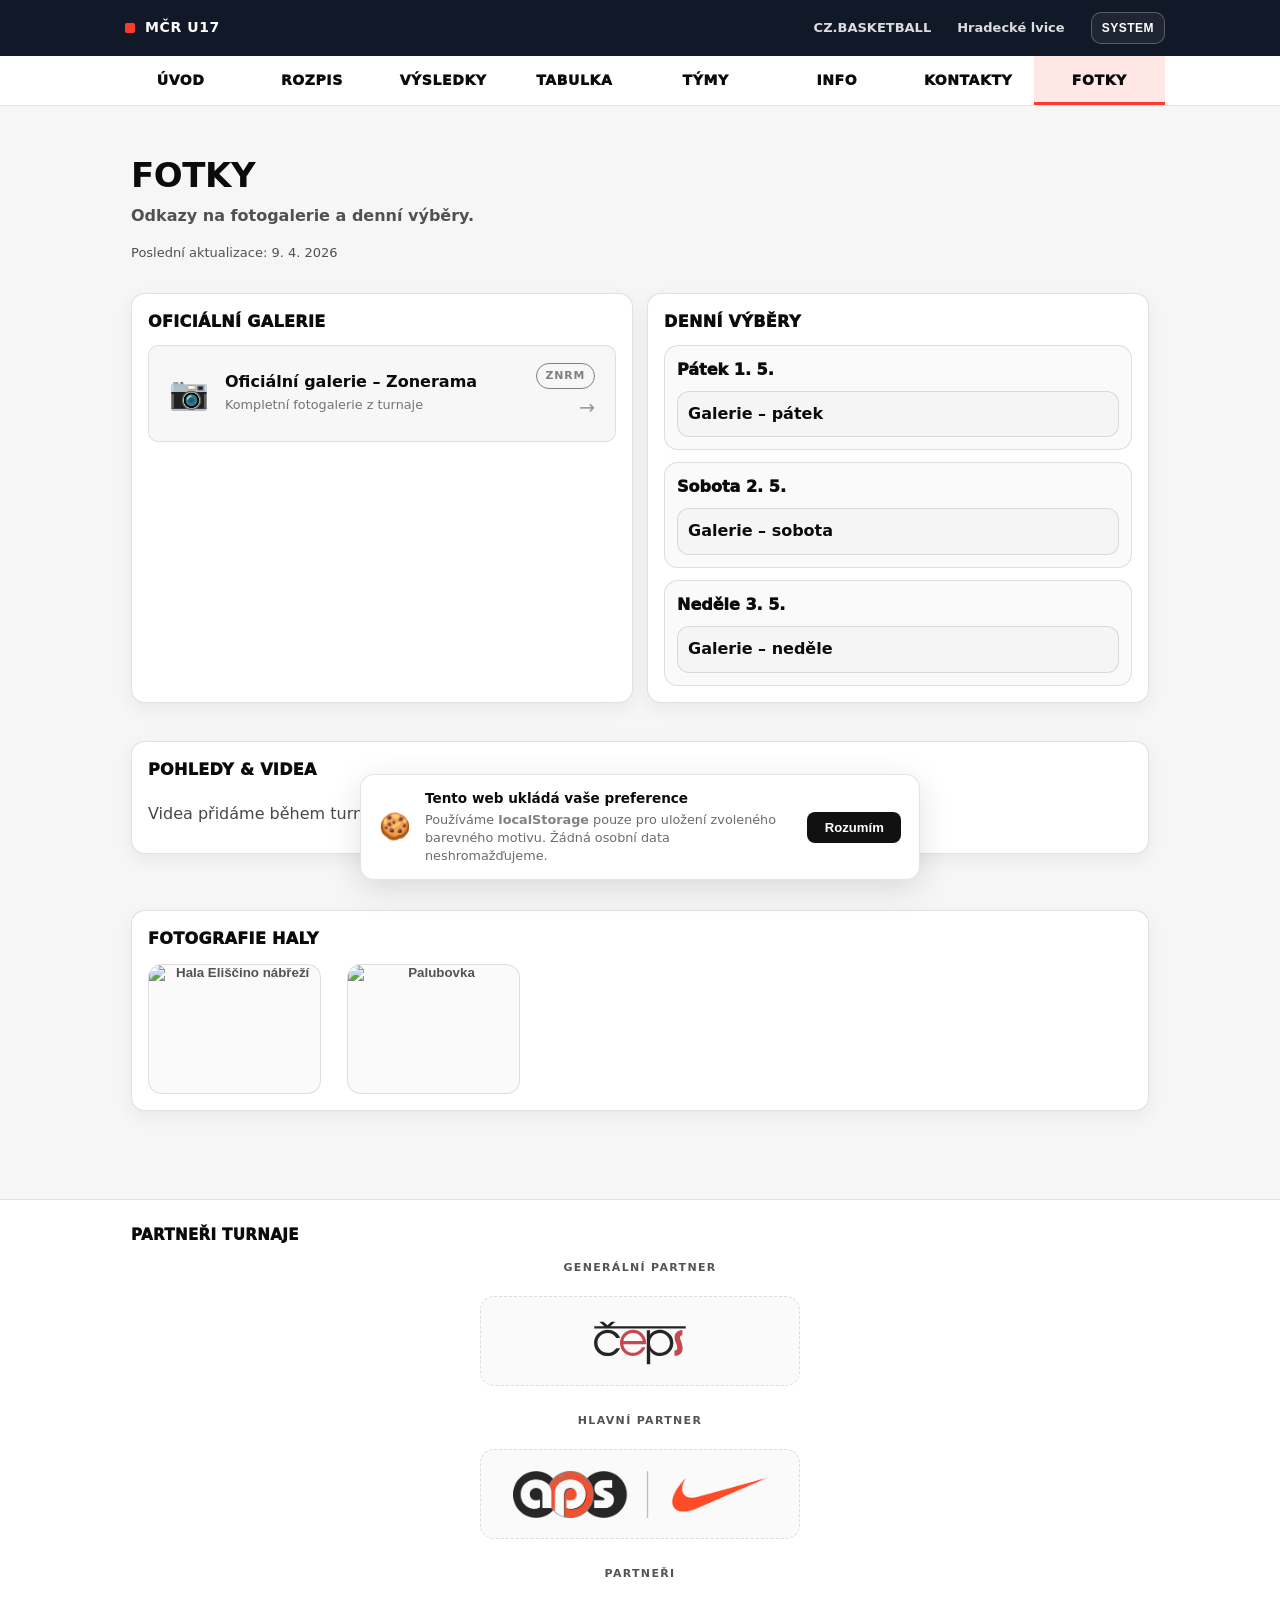
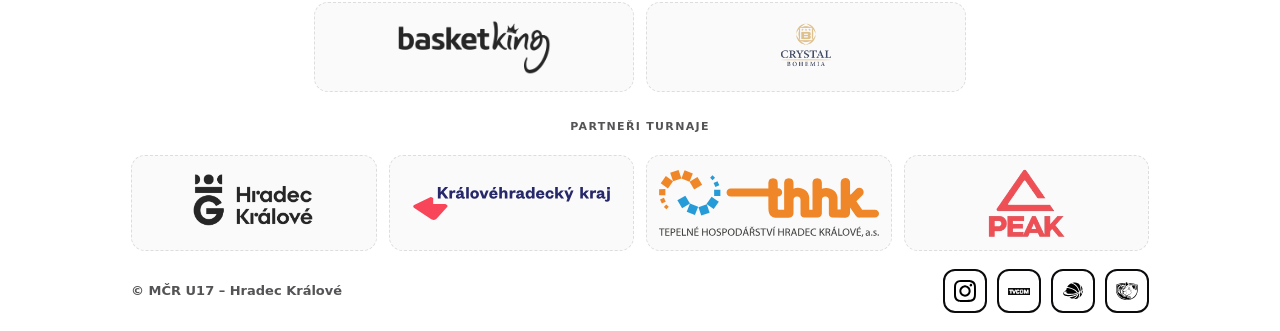
==== commit 4dd96032: "feat / Refactor: Changing the whole website and its pages into "almost" the same view as MČR U15 web" ====
--- a/pages/fotky.html
+++ b/pages/fotky.html
@@ -121,8 +121,8 @@
 
 <div class="partners__general-label" style="margin-top:14px;">Hlavní Partner</div>
 <div class="partners__general">
-  <a class="partner" href="" target="_blank" rel="noopener" aria-label="PEAK">
-    <img src="../assets/img/partners/logo-peak.avif" alt=PEAK" loading="lazy">
+  <a class="partner" href="https://www.athleteps.eu" target="_blank" rel="noopener" aria-label="APS / Nike">
+    <img src="../assets/img/partners/logo-aps.png" alt="APS / Nike" loading="lazy">
   </a>
 </div>
 
@@ -147,8 +147,8 @@
   <a class="partner" href="https://www.thhk.cz" target="_blank" rel="noopener" aria-label="THHK">
     <img src="../assets/img/partners/logo-thhk.svg" alt="Tepelné hospodářství Hradec Králové" loading="lazy">
   </a>
-  <a class="partner" href="https://www.athleteps.eu" target="_blank" rel="noopener" aria-label="APS / Nike">
-    <img src="../assets/img/partners/logo-aps.png" alt="APS / Nike" loading="lazy">
+  <a class="partner" href="" target="_blank" rel="noopener" aria-label="PEAK">
+    <img src="../assets/img/partners/logo-peak.avif" alt="PEAK" loading="lazy">
   </a>
 </div>
     </div>
@@ -157,7 +157,7 @@
       <div class="footer__left">© MČR U17 – Hradec Králové</div>
 
       <div class="socialbar" aria-label="Odkazy">
-        <a class="socialbtn" href="https://www.instagram.com/mcrU17.cz/" target="_blank" rel="noopener" aria-label="Instagram">
+        <a class="socialbtn" href="https://www.instagram.com/mcru15.cz/" target="_blank" rel="noopener" aria-label="Instagram">
           <img src="../assets/img/social/instagram.svg" onerror="this.style.display='none'" alt="Instagram">
         </a>
         <a class="socialbtn socialbtn--tvcom" href="https://www.tvcom.cz/" target="_blank" rel="noopener" aria-label="TVcom">
--- a/assets/css/base.css
+++ b/assets/css/base.css
@@ -1,6 +1,6 @@
 /* =========================
-   MČR U15 – style.css (clean)
-   ========================= */
+  MČR U15 – style.css (clean)
+  ========================= */
 
 /* ----- Tokens ----- */
 :root{
@@ -83,6 +83,7 @@
 }
 
 .muted{ color: var(--muted); margin: 0; margin-bottom: 15px; }
+
 .mini{
   margin-top: 10px;
   font-size: 13px;
@@ -209,7 +210,7 @@
   display:flex;
   gap:10px;
   flex-wrap:wrap;
-  margin-bottom: 12px;
+  margin: 12px 0 12px 0;
 }
 .btn{
   display:inline-flex;
@@ -261,6 +262,7 @@
   margin-bottom: 10px;
 }
 .kv{ display:grid; gap:10px; }
+
 .kv__row{
   display:flex;
   justify-content:space-between;
@@ -280,6 +282,15 @@
   padding: 8px 0 18px;
   margin-bottom: 20px;
 }
+
+.hero__text .grid{
+  display:grid;
+  grid-template-columns: 1fr;
+  gap: 14px;
+  padding: 8px 0 18px;
+  margin-bottom: 20px;
+}
+
 .card{
   overflow:hidden;
   background: var(--card);
@@ -845,6 +856,14 @@
   padding: 16px 32px;
 }
 
+.partner .mullerPharma {
+  max-width: 320px;
+  padding: 16px 32px;
+  height: 56px;
+  object-fit: contain;
+  opacity: .85;
+}
+
 .partners__general .partner img {
   height: 56px;
 }
@@ -1285,8 +1304,14 @@
   50%{ opacity:.4; }
 }
 
-.livebar{ display:flex; align-items:center; gap:.75rem; margin:.5rem 0 1rem; }
+.livebar{
+  display: flex; 
+  align-items: center; 
+  gap:v.75rem;
+}
+
 #btnLive[disabled]{ opacity:.5; cursor:not-allowed; }
+
 tr.is-next{ background: rgba(59,130,246,.08); outline: 1px solid rgba(59,130,246,.25); }
 
 /* ========== ROZPIS: LIVE / NEXT highlight ========== */
@@ -1396,7 +1421,7 @@
   display:flex;
   align-items:center;
   gap:12px;
-  margin: 12px 0 20px;
+  margin: 12px 0 12px;
   padding: 10px 14px;
   border-radius: 12px;
   background: rgba(0,0,0,.03);
@@ -4080,4 +4105,28 @@
   .quick-group {
     margin-bottom: 1rem;
   }
+}
+
+.team-info__note {
+  margin-top: 16px;
+}
+
+.team-note__label {
+  font-size: 0.85rem;
+  text-transform: uppercase;
+  color: #888;
+  margin-bottom: 6px;
+  letter-spacing: 0.5px;
+}
+
+.team-note__text {
+  padding-left: 12px;
+  border-left: 3px solid #ccc;
+  font-style: italic;
+  line-height: 1.6;
+  color: #ddd;
+}
+
+.team-note__text p {
+  margin: 0 0 8px 0;
 }
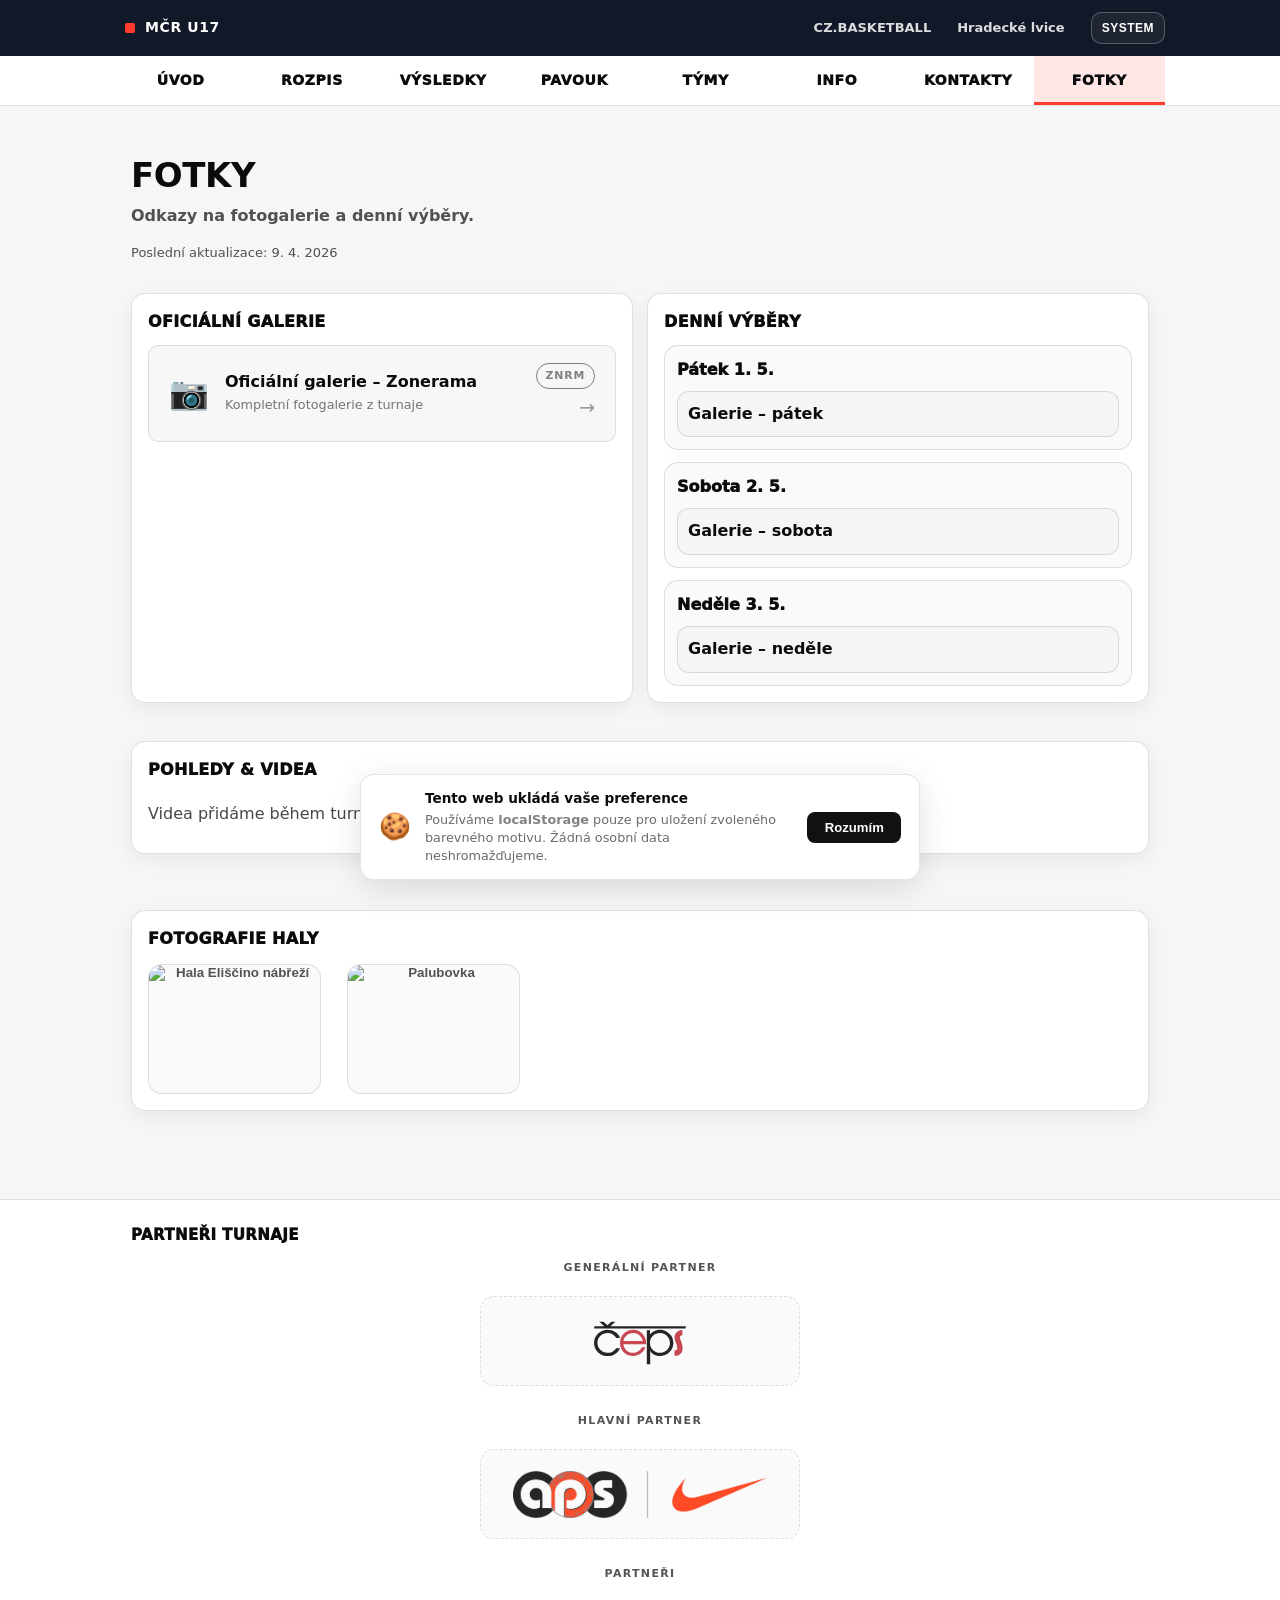
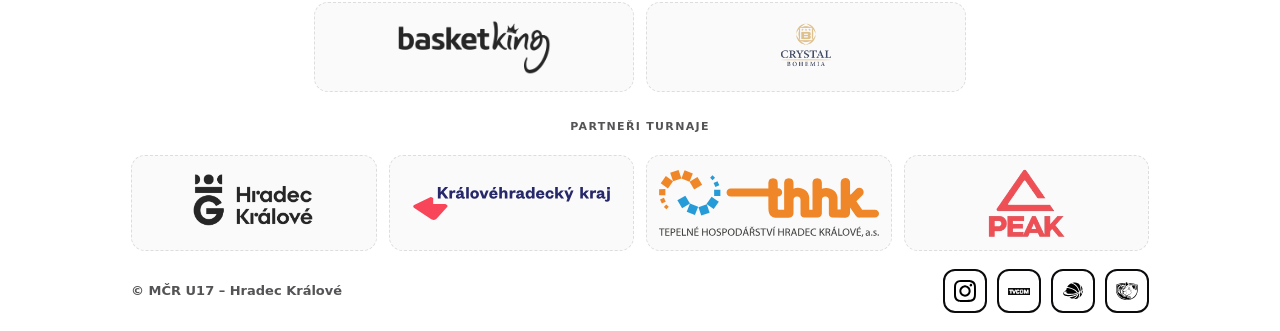
==== commit 6f430a64: "fix: Doing the same thing as on MČR U15 site" ====
--- a/pages/fotky.html
+++ b/pages/fotky.html
@@ -51,7 +51,7 @@
         <a class="menu__link" href="../index.html">Úvod</a>
         <a class="menu__link" href="rozpis.html">Rozpis</a>
         <a class="menu__link" href="vysledky.html">Výsledky</a>
-        <a class="menu__link" href="tabulka.html">Tabulka</a>
+        <a class="menu__link" href="tabulka.html">Pavouk</a>
         <a class="menu__link" href="tymy.html">Týmy</a>
         <a class="menu__link" href="info.html">Info</a>
         <a class="menu__link is-active" href="kontakty.html">Kontakty</a>
@@ -66,7 +66,7 @@
       <a class="nav__item" href="../index.html">Úvod</a>
       <a class="nav__item" href="rozpis.html">Rozpis</a>
       <a class="nav__item" href="vysledky.html">Výsledky</a>
-      <a class="nav__item" href="tabulka.html">Tabulka</a>
+      <a class="nav__item" href="tabulka.html">Pavouk</a>
       <a class="nav__item" href="tymy.html">Týmy</a>
       <a class="nav__item" href="info.html">Info</a>
       <a class="nav__item" href="kontakty.html">Kontakty</a>
--- a/assets/css/base.css
+++ b/assets/css/base.css
@@ -1,6 +1,6 @@
 /* =========================
-  MČR U15 – style.css (clean)
-  ========================= */
+   MČR U15 – style.css (clean)
+   ========================= */
 
 /* ----- Tokens ----- */
 :root{
@@ -4121,12 +4121,83 @@
 
 .team-note__text {
   padding-left: 12px;
-  border-left: 3px solid #ccc;
+  border-left: 3px solid var(--line);
   font-style: italic;
   line-height: 1.6;
-  color: #ddd;
+  color: var(--muted);
 }
 
 .team-note__text p {
   margin: 0 0 8px 0;
+}
+
+/* ── Pavouk ── */
+.brk { display: flex; flex-direction: column; gap: 40px; margin-top: 8px; }
+
+.brk__section-title {
+  font-size: 0.72rem; font-weight: 700; text-transform: uppercase;
+  letter-spacing: 0.1em; color: var(--muted); margin: 0 0 14px 0;
+}
+
+.brk__grid {
+  display: grid;
+  grid-template-columns: 1fr 60px 1fr;
+  align-items: center;
+}
+
+.brk__day {
+  font-size: 0.72rem; font-weight: 700; text-transform: uppercase;
+  letter-spacing: 0.08em; color: var(--muted); margin: 0 0 10px 0;
+}
+
+.brk__col { display: flex; flex-direction: column; gap: 12px; }
+
+.brk__conn {
+  position: relative;
+  display: flex; flex-direction: column;
+  align-self: stretch;
+  justify-content: space-around;
+  padding-top: 28px; /* kompenzace .brk__day */
+}
+
+/* svislá linka */
+.brk__conn::before {
+  content: ""; position: absolute;
+  left: 50%; transform: translateX(-50%);
+  top: 28px; bottom: 0;
+  width: 2px; background: var(--line);
+}
+
+.brk__conn-row { display: flex; align-items: center; justify-content: center; flex: 1; }
+
+.brk__conn-label {
+  font-size: 0.65rem; color: var(--muted);
+  background: var(--bg); padding: 2px 5px;
+  border-radius: 4px; white-space: nowrap; position: relative; z-index: 1;
+}
+
+/* Karta zápasu */
+.brk-card {
+  border: 1px solid var(--line); border-radius: var(--r-md);
+  background: var(--card); padding: 12px 14px;
+  display: flex; flex-direction: column; gap: 5px;
+  box-shadow: var(--sh-sm);
+}
+.brk-card--live { border-color: var(--accent); box-shadow: 0 0 0 2px rgba(255,59,48,.15), var(--sh-sm); }
+
+.brk-card__head { display: flex; justify-content: space-between; align-items: center; margin-bottom: 3px; }
+.brk-card__label { font-size: 0.68rem; font-weight: 700; text-transform: uppercase; letter-spacing: 0.06em; color: var(--muted); }
+.brk-card__time  { font-size: 0.68rem; color: var(--muted); font-variant-numeric: tabular-nums; }
+
+.brk-card__team { font-size: 0.9rem; font-weight: 600; color: var(--ink); line-height: 1.3; }
+.brk-card__team--win { color: var(--accent); }
+
+.brk-card__score { font-size: 1.05rem; font-weight: 700; color: var(--ink); margin-top: 5px; font-variant-numeric: tabular-nums; }
+
+.brk-ph { color: var(--muted); font-style: italic; font-weight: 400; }
+
+@media (max-width: 600px) {
+  .brk__grid { grid-template-columns: 1fr; gap: 6px; }
+  .brk__conn { flex-direction: row; padding-top: 0; height: auto; }
+  .brk__conn::before { display: none; }
 }
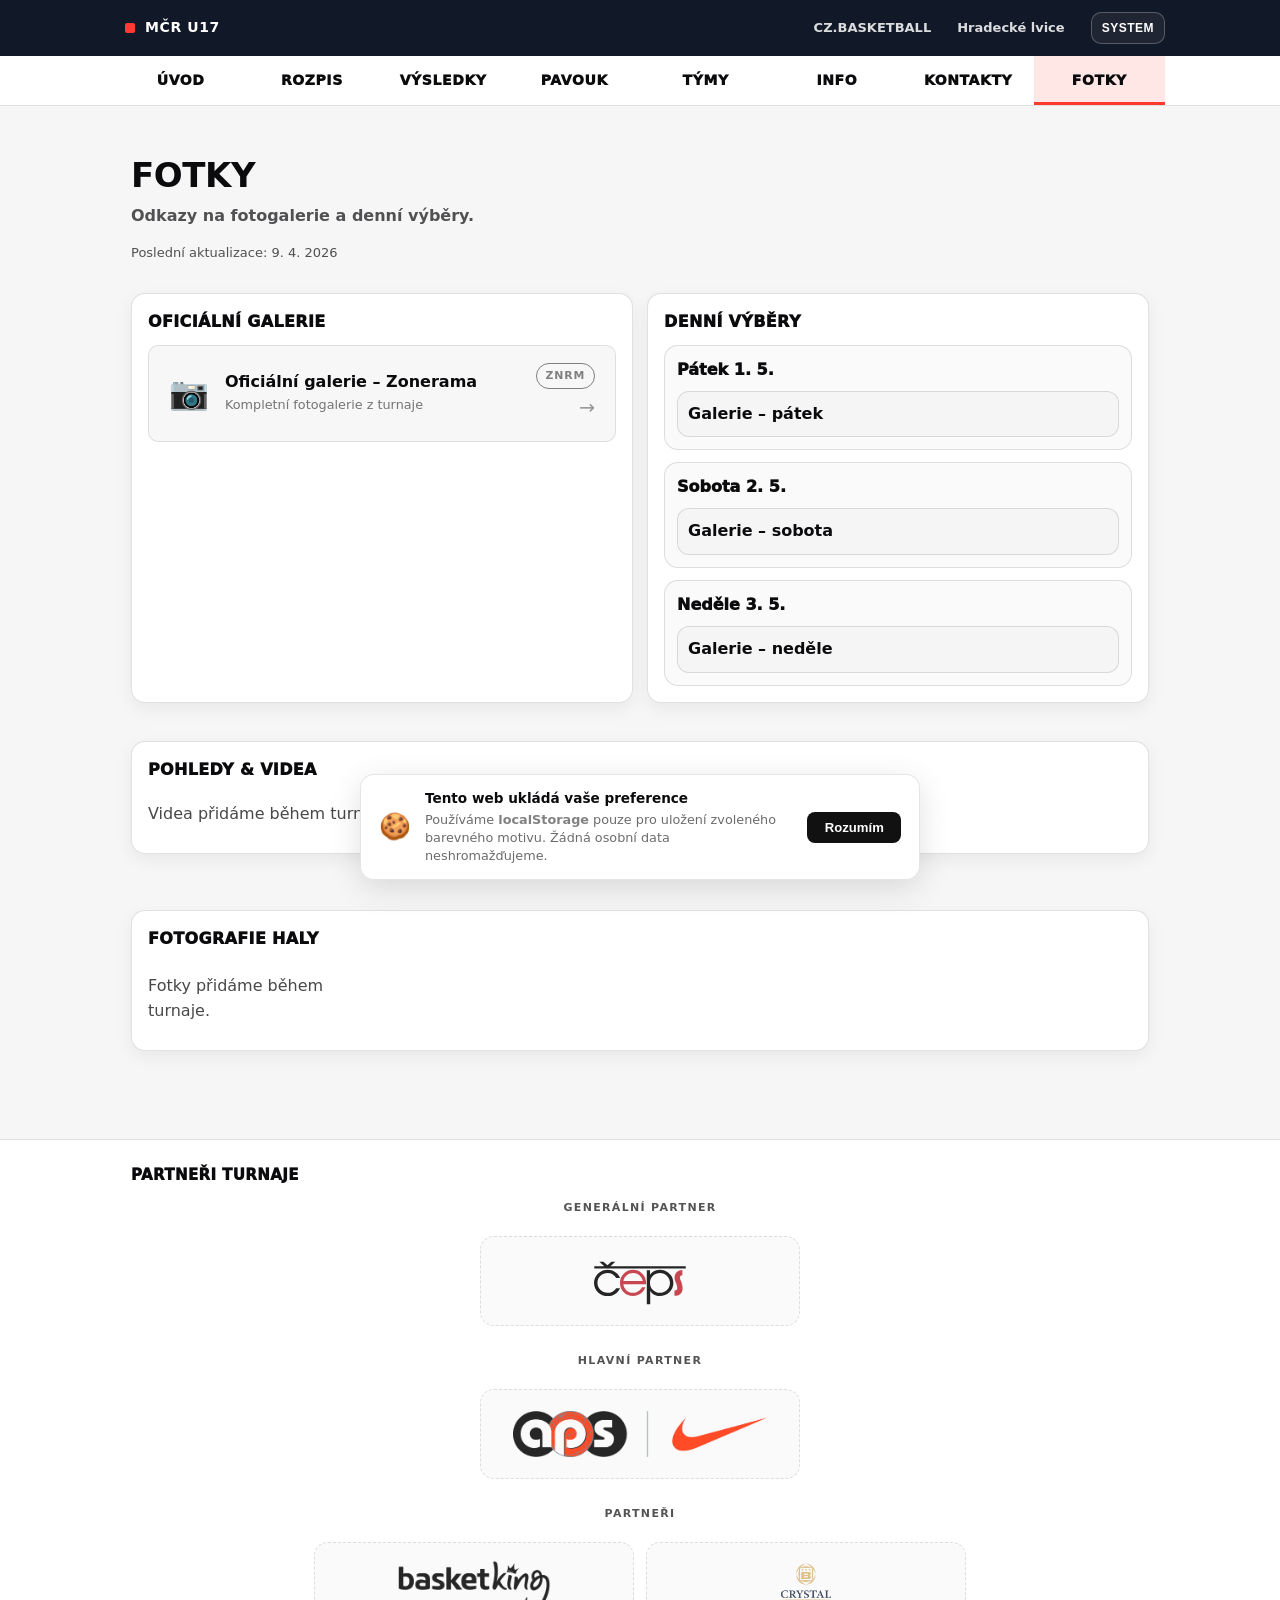
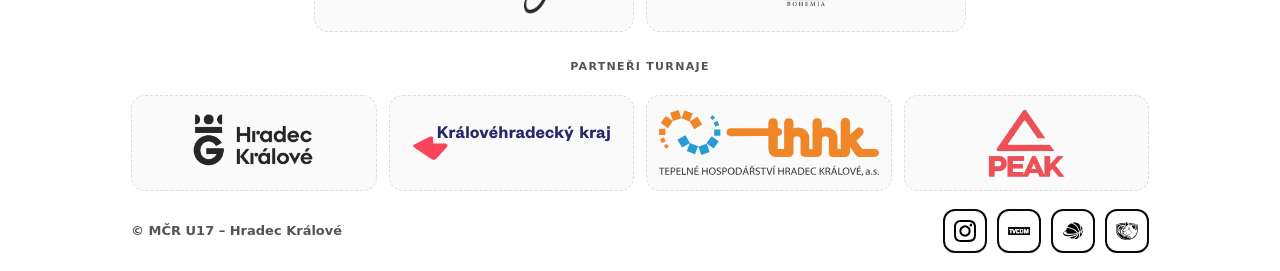
==== commit 16e571a9: "feat: Favicon pics update, adding them to pages, updating the schedul of the tournament Co-authored-" ====
--- a/pages/fotky.html
+++ b/pages/fotky.html
@@ -5,10 +5,25 @@
   <meta name="viewport" content="width=device-width, initial-scale=1.0">
   <title>Fotky | MČR U17 – dívky</title>
   <meta name="description" content="Fotogalerie a odkazy na galerie z MČR U17 dívek v basketbalu.">
-  <link rel="icon" href="../assets/img/favicon.ico">
+  
+  <link rel="apple-touch-icon" sizes="57x57" href="../assets/img/apple-icon-57x57.png">
+  <link rel="apple-touch-icon" sizes="60x60" href="../assets/img/apple-icon-60x60.png">
+  <link rel="apple-touch-icon" sizes="72x72" href="../assets/img/apple-icon-72x72.png">
+  <link rel="apple-touch-icon" sizes="76x76" href="../assets/img/apple-icon-76x76.png">
+  <link rel="apple-touch-icon" sizes="114x114" href="../assets/img/apple-icon-114x114.png">
+  <link rel="apple-touch-icon" sizes="120x120" href="../assets/img/apple-icon-120x120.png">
+  <link rel="apple-touch-icon" sizes="144x144" href="../assets/img/apple-icon-144x144.png">
+  <link rel="apple-touch-icon" sizes="152x152" href="../assets/img/apple-icon-152x152.png">
+  <link rel="apple-touch-icon" sizes="180x180" href="../assets/img/apple-icon-180x180.png">
+  <link rel="icon" type="image/png" sizes="192x192"  href="../assets/img/android-icon-192x192.png">
+  <link rel="icon" type="image/png" sizes="32x32" href="../assets/img/favicon-32x32.png">
+  <link rel="icon" type="image/png" sizes="96x96" href="../assets/img/favicon-96x96.png">
   <link rel="icon" type="image/png" sizes="16x16" href="../assets/img/favicon-16x16.png">
-  <link rel="icon" type="image/png" sizes="32x32" href="../assets/img/favicon-32x32.png">
-  <link rel="apple-touch-icon" sizes="180x180" href="../assets/img/apple-touch-icon.png">
+  <link rel="manifest" href="../assets/img/manifest.json">
+  <meta name="msapplication-TileColor" content="#ffffff">
+  <meta name="msapplication-TileImage" content="../assets/img/ms-icon-144x144.png">
+  <meta name="theme-color" content="#ffffff">
+
   <link rel="stylesheet" href="../assets/css/base.css">
   <link rel="stylesheet" href="../assets/css/screen.css" media="screen">
   <link rel="stylesheet" href="../assets/css/dark.css">
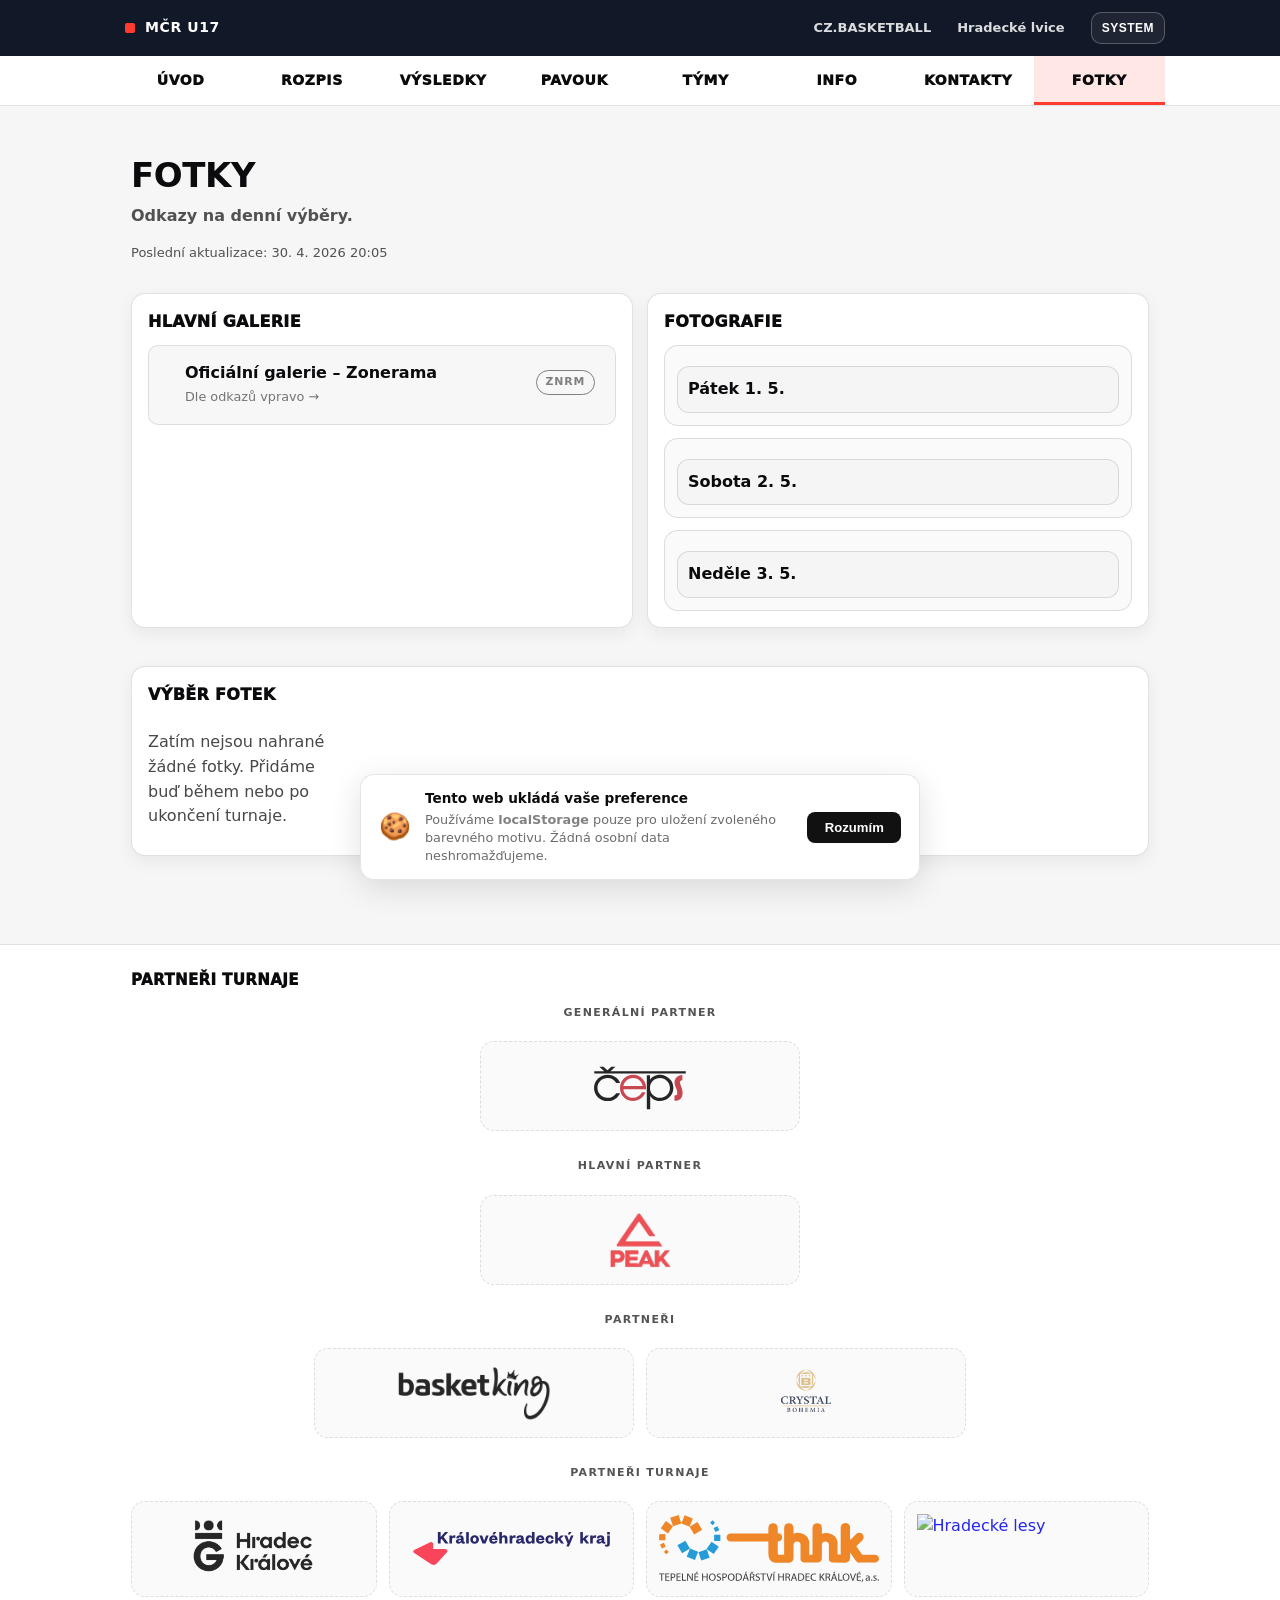
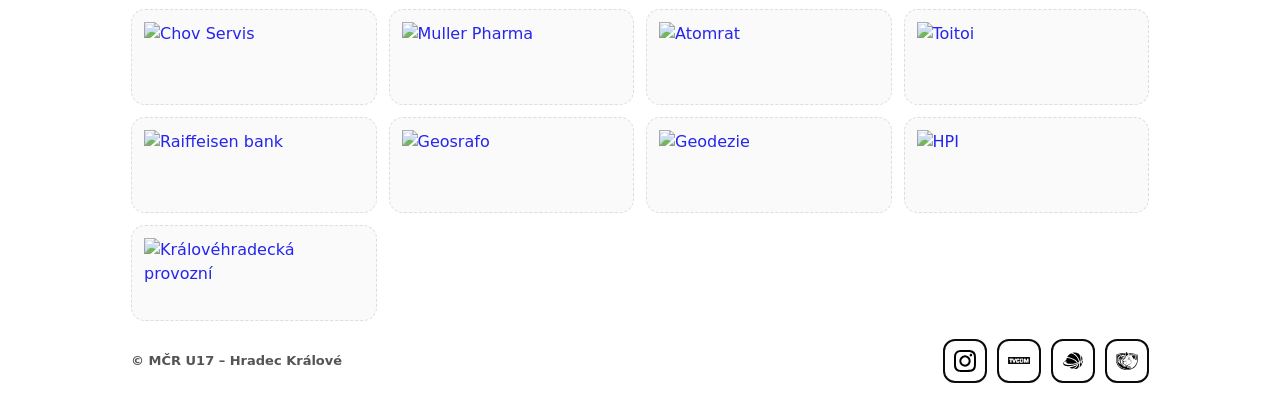
==== commit 1ee6de11: "fix: FINAL update before tournament -- new TVCOM link update in schedule page, photos pages Co-autho" ====
--- a/pages/fotky.html
+++ b/pages/fotky.html
@@ -5,7 +5,7 @@
   <meta name="viewport" content="width=device-width, initial-scale=1.0">
   <title>Fotky | MČR U17 – dívky</title>
   <meta name="description" content="Fotogalerie a odkazy na galerie z MČR U17 dívek v basketbalu.">
-  
+
   <link rel="apple-touch-icon" sizes="57x57" href="../assets/img/apple-icon-57x57.png">
   <link rel="apple-touch-icon" sizes="60x60" href="../assets/img/apple-icon-60x60.png">
   <link rel="apple-touch-icon" sizes="72x72" href="../assets/img/apple-icon-72x72.png">
@@ -92,7 +92,7 @@
   <main class="wrap">
     <section class="pagehead">
       <h1 class="h1">Fotky</h1>
-      <p class="lead">Odkazy na fotogalerie a denní výběry.</p>
+      <p class="lead">Odkazy na denní výběry.</p>
 
       <p class="mini" id="media-status">Načítám…</p>
       <p class="mini" id="media-updated" style="display:none;"></p>
@@ -100,25 +100,28 @@
 
     <section class="grid">
       <div class="card">
-        <h2 class="h2">Oficiální galerie</h2>
+        <h2 class="h2">Hlavní galerie</h2>
         <div class="linklist" id="featured-links"></div>
       </div>
 
       <div class="card">
-        <h2 class="h2">Denní výběry</h2>
+        <h2 class="h2">Fotografie</h2>
         <div id="day-links" class="daylist"></div>
       </div>
     </section>
 
+    <!--
     <section class="card">
       <h2 class="h2">Pohledy &amp; videa</h2>
       <div id="clips" class="clips"></div>
     </section>
+    -->
 
     <section class="card">
-      <h2 class="h2">Fotografie haly</h2>
+      <h2 class="h2">Výběr fotek</h2>
       <div class="gallery" id="gallery-grid"></div>
     </section>
+
   </main>
 
 <footer class="footer">
@@ -136,8 +139,8 @@
 
 <div class="partners__general-label" style="margin-top:14px;">Hlavní Partner</div>
 <div class="partners__general">
-  <a class="partner" href="https://www.athleteps.eu" target="_blank" rel="noopener" aria-label="APS / Nike">
-    <img src="../assets/img/partners/logo-aps.png" alt="APS / Nike" loading="lazy">
+  <a class="partner" href="" target="_blank" rel="noopener" aria-label="PEAK">
+    <img src="../assets/img/partners/logo-peak.avif" alt="PEAK" loading="lazy">
   </a>
 </div>
 
@@ -162,8 +165,35 @@
   <a class="partner" href="https://www.thhk.cz" target="_blank" rel="noopener" aria-label="THHK">
     <img src="../assets/img/partners/logo-thhk.svg" alt="Tepelné hospodářství Hradec Králové" loading="lazy">
   </a>
-  <a class="partner" href="" target="_blank" rel="noopener" aria-label="PEAK">
-    <img src="../assets/img/partners/logo-peak.avif" alt="PEAK" loading="lazy">
+  <a class="partner" href="https://www.mestske-lesy.cz/" target="_blank" rel="noopener" aria-label="Hradecké lesy">
+    <img src="../assets/img/partners/logo-hradeckeLesy.png" alt="Hradecké lesy" loading="lazy">
+  </a>
+    <a class="partner" href="https://www.chovservis.cz/" target="_blank" rel="noopener" aria-label="Chov Servis">
+    <img src="../assets/img/partners/logo-chovServis.svg" alt="Chov Servis" loading="lazy">
+  </a>
+  <a class="partner" href="https://www.muller-pharma.cz/" target="_blank" rel="noopener" aria-label="Muller Pharma">
+  <img src="../assets/img/partners/logo-drMullerPharma.webp" alt="Muller Pharma" loading="lazy">
+  </a>
+  <a class="partner" href="https://www.atomrat.cz/" target="_blank" rel="noopener" aria-label="Atomrat">
+    <img src="../assets/img/partners/logo-atomrat.png" alt="Atomrat" loading="lazy">
+  </a>
+  <a class="partner" href="https://www.toitoi.cz/" target="_blank" rel="noopener" aria-label="Toitoi">
+    <img src="../assets/img/partners/logo-toiToi.svg" alt="Toitoi" loading="lazy">
+  </a>
+  <a class="partner" href="https://www.rsts.cz/" target="_blank" rel="noopener" aria-label="Raiffeisen bank">
+    <img src="../assets/img/partners/logo-raiffeisenBank.png" alt="Raiffeisen bank" loading="lazy">
+  </a>
+  <a class="partner" href="https://geosrafo.cz/" target="_blank" rel="noopener" aria-label="Geosrafo">
+    <img src="../assets/img/partners/logo-geosrafo.jpg" alt="Geosrafo" loading="lazy">
+  </a>
+  <a class="partner" href="https://geodezie-vc.cz/" target="_blank" rel="noopener" aria-label="Geodezie">
+    <img src="../assets/img/partners/logo-geodezie.jpg" alt="Geodezie" loading="lazy">
+  </a>
+      <a class="partner" href="https://www.hpi.cz/" target="_blank" rel="noopener" aria-label="HPI">
+    <img src="../assets/img/partners/logo-hpi.jpg" alt="HPI" loading="lazy">
+  </a>
+  <a class="partner" href="https://www.khp.cz/" target="_blank" rel="noopener" aria-label="Královéhradecká provozní">
+    <img src="../assets/img/partners/logo-kralovehradeckaProvozni.png" alt="Královéhradecká provozní" loading="lazy">
   </a>
 </div>
     </div>
@@ -172,7 +202,7 @@
       <div class="footer__left">© MČR U17 – Hradec Králové</div>
 
       <div class="socialbar" aria-label="Odkazy">
-        <a class="socialbtn" href="https://www.instagram.com/mcru15.cz/" target="_blank" rel="noopener" aria-label="Instagram">
+        <a class="socialbtn" href="https://www.instagram.com/mcr_u17_2026/" target="_blank" rel="noopener" aria-label="Instagram">
           <img src="../assets/img/social/instagram.svg" onerror="this.style.display='none'" alt="Instagram">
         </a>
         <a class="socialbtn socialbtn--tvcom" href="https://www.tvcom.cz/" target="_blank" rel="noopener" aria-label="TVcom">
--- a/assets/css/base.css
+++ b/assets/css/base.css
@@ -3233,8 +3233,9 @@
 .team-info__logo img{
   width: 72px;
   height: 72px;
+  padding: 6px;
   border-radius: 16px;
-  object-fit: cover;
+  object-fit: contain;
   border: 1px solid rgba(255,255,255,.12);
   background: rgba(255,255,255,.03);
 }
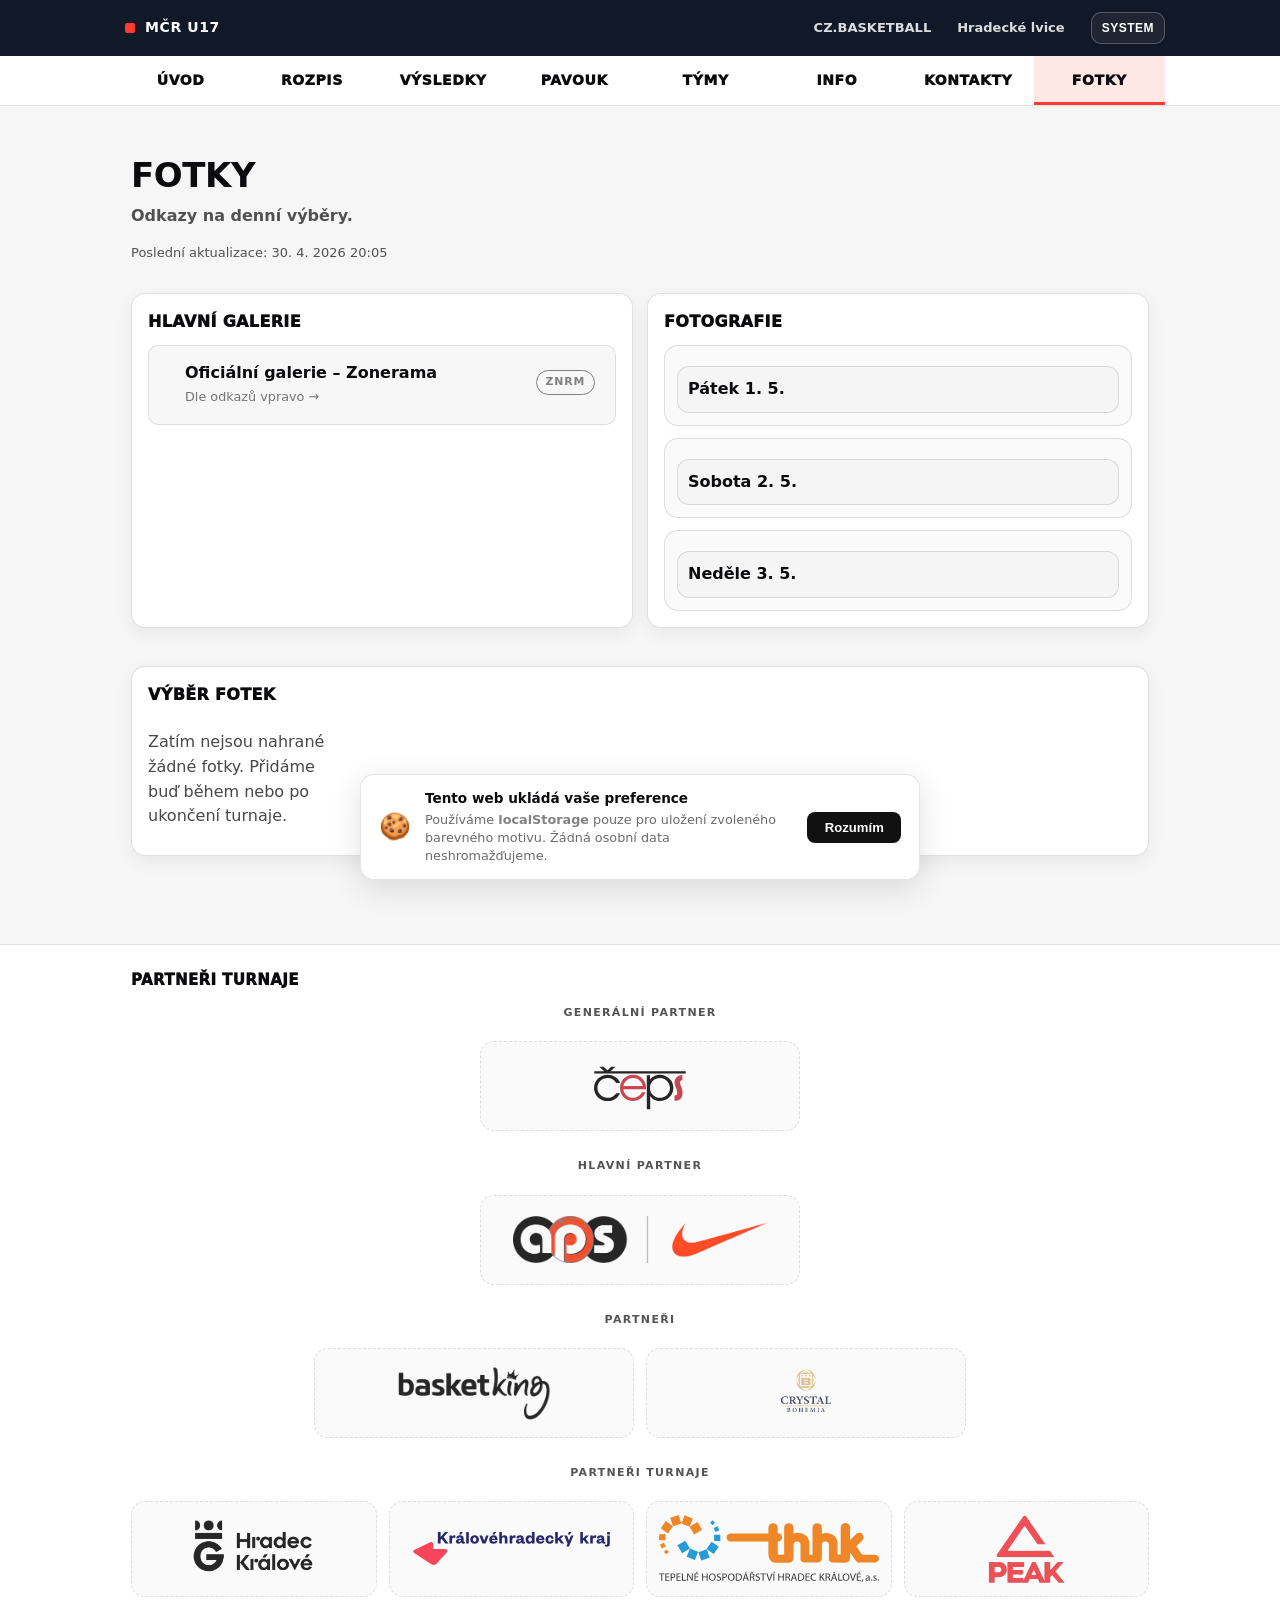
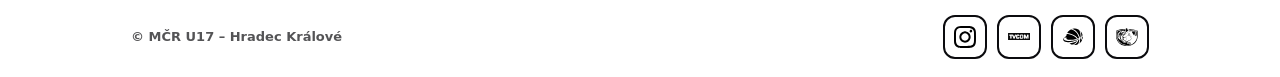
==== commit ec286289: "fix: small update of sponsors list" ====
--- a/pages/fotky.html
+++ b/pages/fotky.html
@@ -139,8 +139,8 @@
 
 <div class="partners__general-label" style="margin-top:14px;">Hlavní Partner</div>
 <div class="partners__general">
-  <a class="partner" href="" target="_blank" rel="noopener" aria-label="PEAK">
-    <img src="../assets/img/partners/logo-peak.avif" alt="PEAK" loading="lazy">
+  <a class="partner" href="https://www.athleteps.eu" target="_blank" rel="noopener" aria-label="APS / Nike">
+    <img src="../assets/img/partners/logo-aps.png" alt="APS / Nike" loading="lazy">
   </a>
 </div>
 
@@ -165,35 +165,8 @@
   <a class="partner" href="https://www.thhk.cz" target="_blank" rel="noopener" aria-label="THHK">
     <img src="../assets/img/partners/logo-thhk.svg" alt="Tepelné hospodářství Hradec Králové" loading="lazy">
   </a>
-  <a class="partner" href="https://www.mestske-lesy.cz/" target="_blank" rel="noopener" aria-label="Hradecké lesy">
-    <img src="../assets/img/partners/logo-hradeckeLesy.png" alt="Hradecké lesy" loading="lazy">
-  </a>
-    <a class="partner" href="https://www.chovservis.cz/" target="_blank" rel="noopener" aria-label="Chov Servis">
-    <img src="../assets/img/partners/logo-chovServis.svg" alt="Chov Servis" loading="lazy">
-  </a>
-  <a class="partner" href="https://www.muller-pharma.cz/" target="_blank" rel="noopener" aria-label="Muller Pharma">
-  <img src="../assets/img/partners/logo-drMullerPharma.webp" alt="Muller Pharma" loading="lazy">
-  </a>
-  <a class="partner" href="https://www.atomrat.cz/" target="_blank" rel="noopener" aria-label="Atomrat">
-    <img src="../assets/img/partners/logo-atomrat.png" alt="Atomrat" loading="lazy">
-  </a>
-  <a class="partner" href="https://www.toitoi.cz/" target="_blank" rel="noopener" aria-label="Toitoi">
-    <img src="../assets/img/partners/logo-toiToi.svg" alt="Toitoi" loading="lazy">
-  </a>
-  <a class="partner" href="https://www.rsts.cz/" target="_blank" rel="noopener" aria-label="Raiffeisen bank">
-    <img src="../assets/img/partners/logo-raiffeisenBank.png" alt="Raiffeisen bank" loading="lazy">
-  </a>
-  <a class="partner" href="https://geosrafo.cz/" target="_blank" rel="noopener" aria-label="Geosrafo">
-    <img src="../assets/img/partners/logo-geosrafo.jpg" alt="Geosrafo" loading="lazy">
-  </a>
-  <a class="partner" href="https://geodezie-vc.cz/" target="_blank" rel="noopener" aria-label="Geodezie">
-    <img src="../assets/img/partners/logo-geodezie.jpg" alt="Geodezie" loading="lazy">
-  </a>
-      <a class="partner" href="https://www.hpi.cz/" target="_blank" rel="noopener" aria-label="HPI">
-    <img src="../assets/img/partners/logo-hpi.jpg" alt="HPI" loading="lazy">
-  </a>
-  <a class="partner" href="https://www.khp.cz/" target="_blank" rel="noopener" aria-label="Královéhradecká provozní">
-    <img src="../assets/img/partners/logo-kralovehradeckaProvozni.png" alt="Královéhradecká provozní" loading="lazy">
+  <a class="partner" href="" target="_blank" rel="noopener" aria-label="PEAK">
+    <img src="../assets/img/partners/logo-peak.avif" alt="PEAK" loading="lazy">
   </a>
 </div>
     </div>
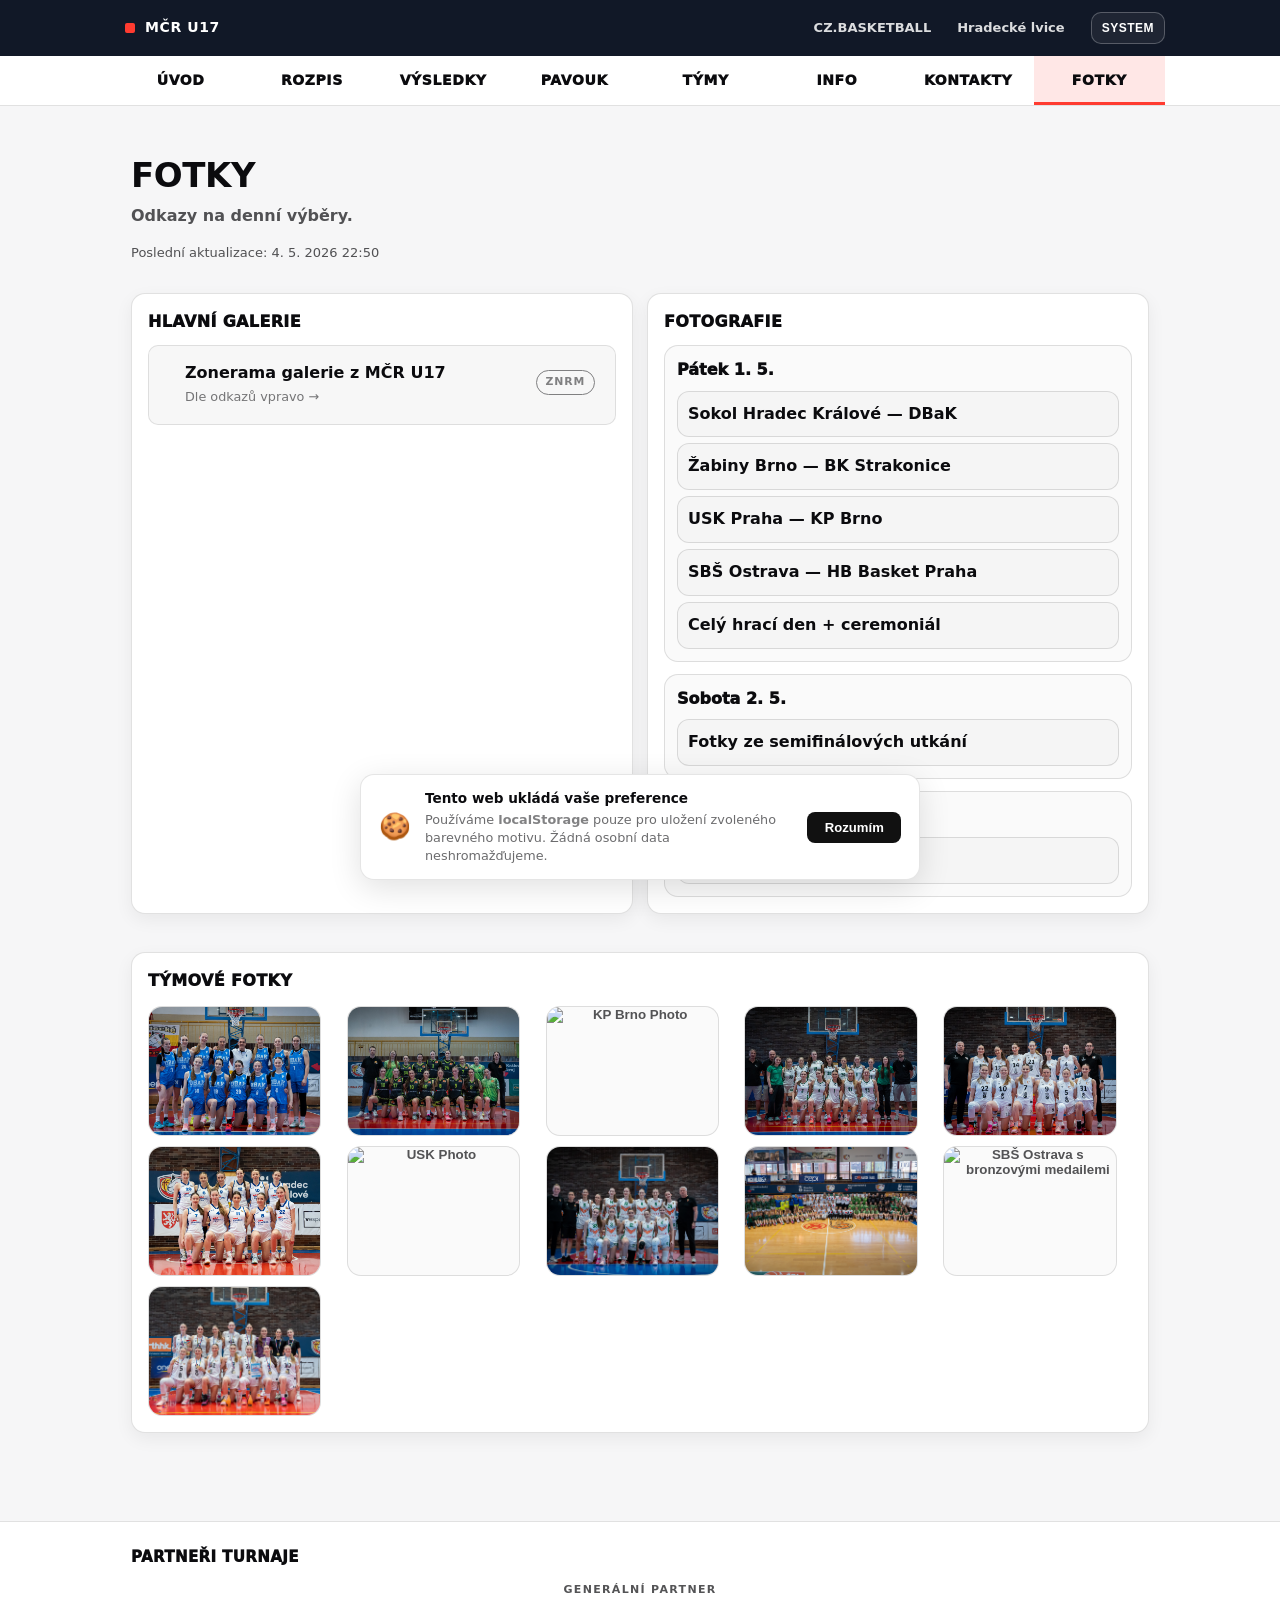
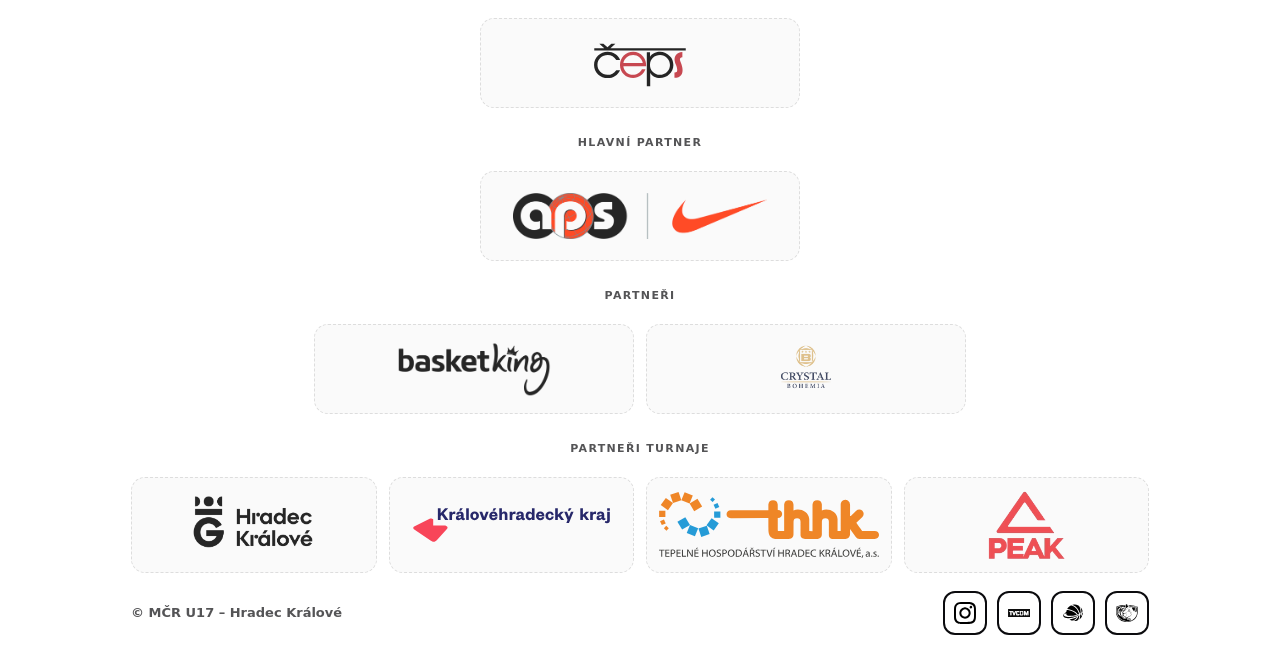
==== commit 0a7293f9: "Adding final photos and making a big line after these two championships THANK YOU FOR EVERYTHING" ====
--- a/pages/fotky.html
+++ b/pages/fotky.html
@@ -118,7 +118,7 @@
     -->
 
     <section class="card">
-      <h2 class="h2">Výběr fotek</h2>
+      <h2 class="h2">Týmové fotky</h2>
       <div class="gallery" id="gallery-grid"></div>
     </section>
 
